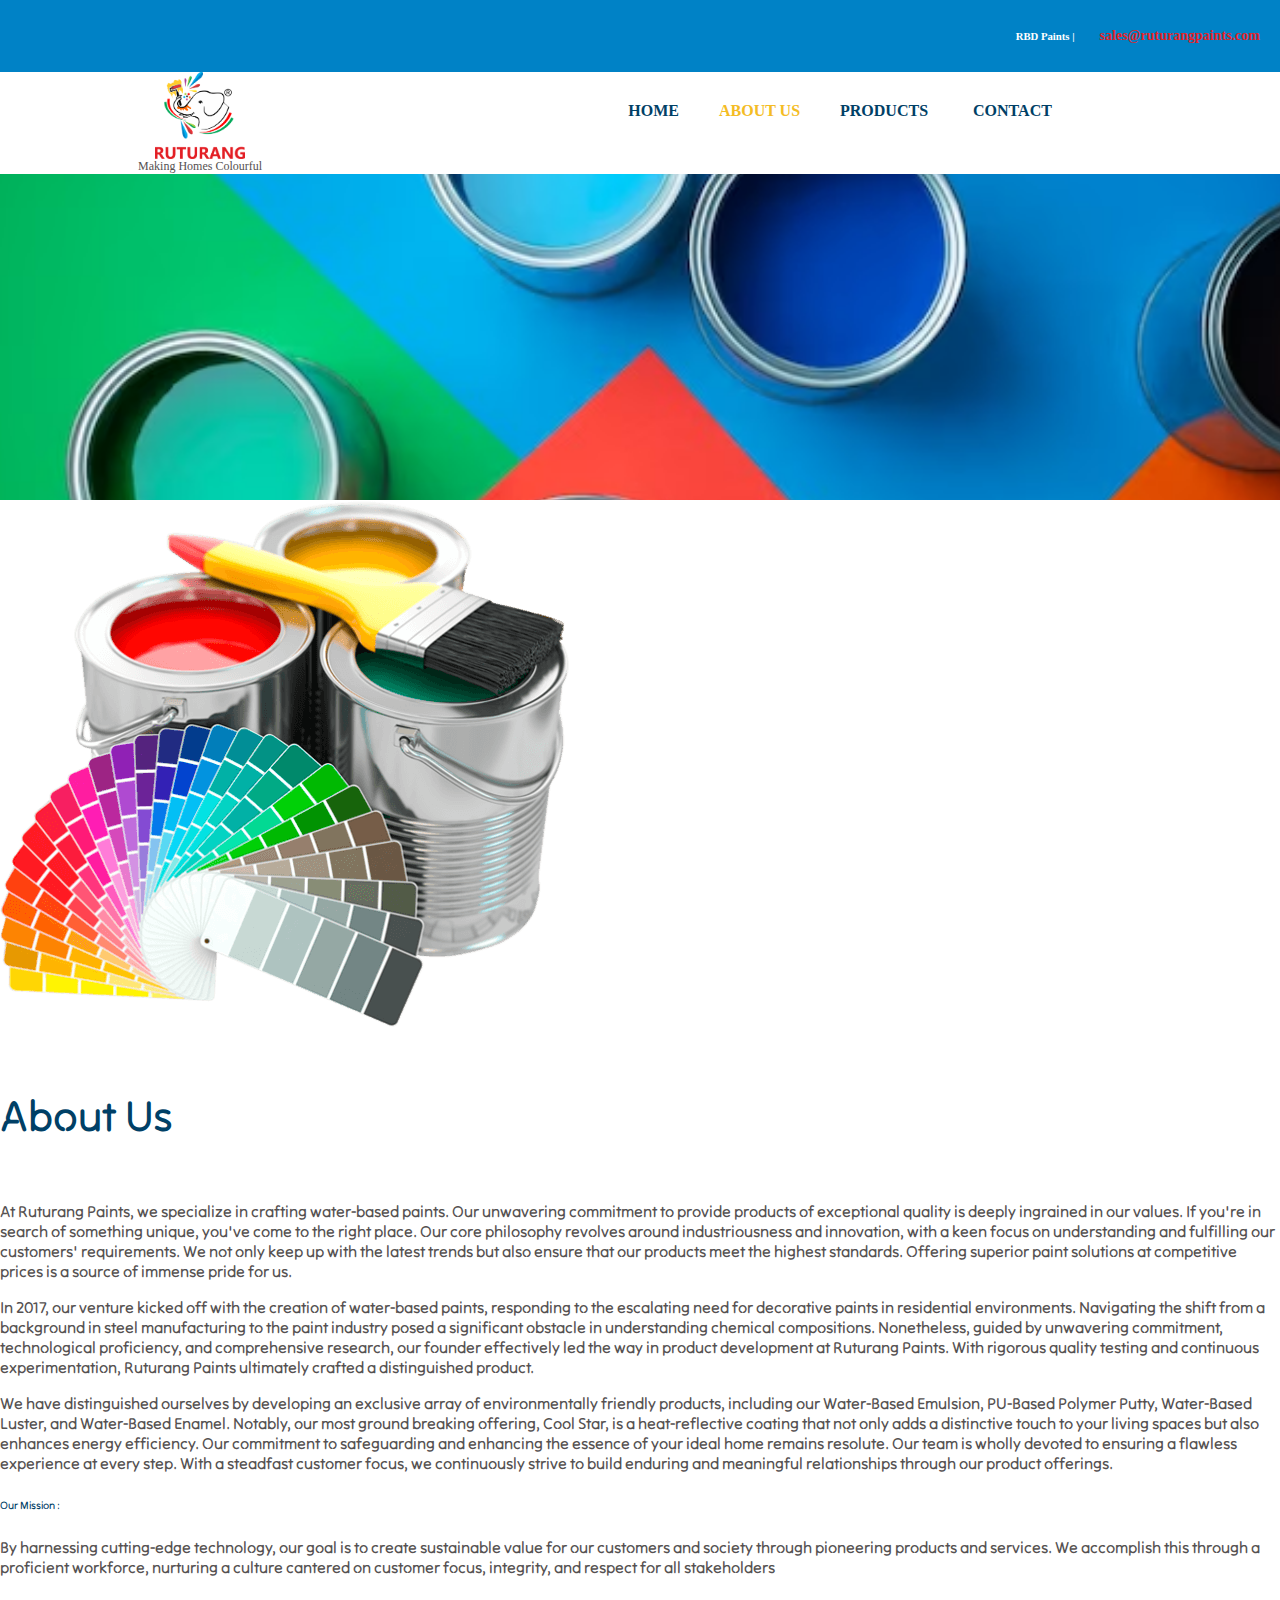
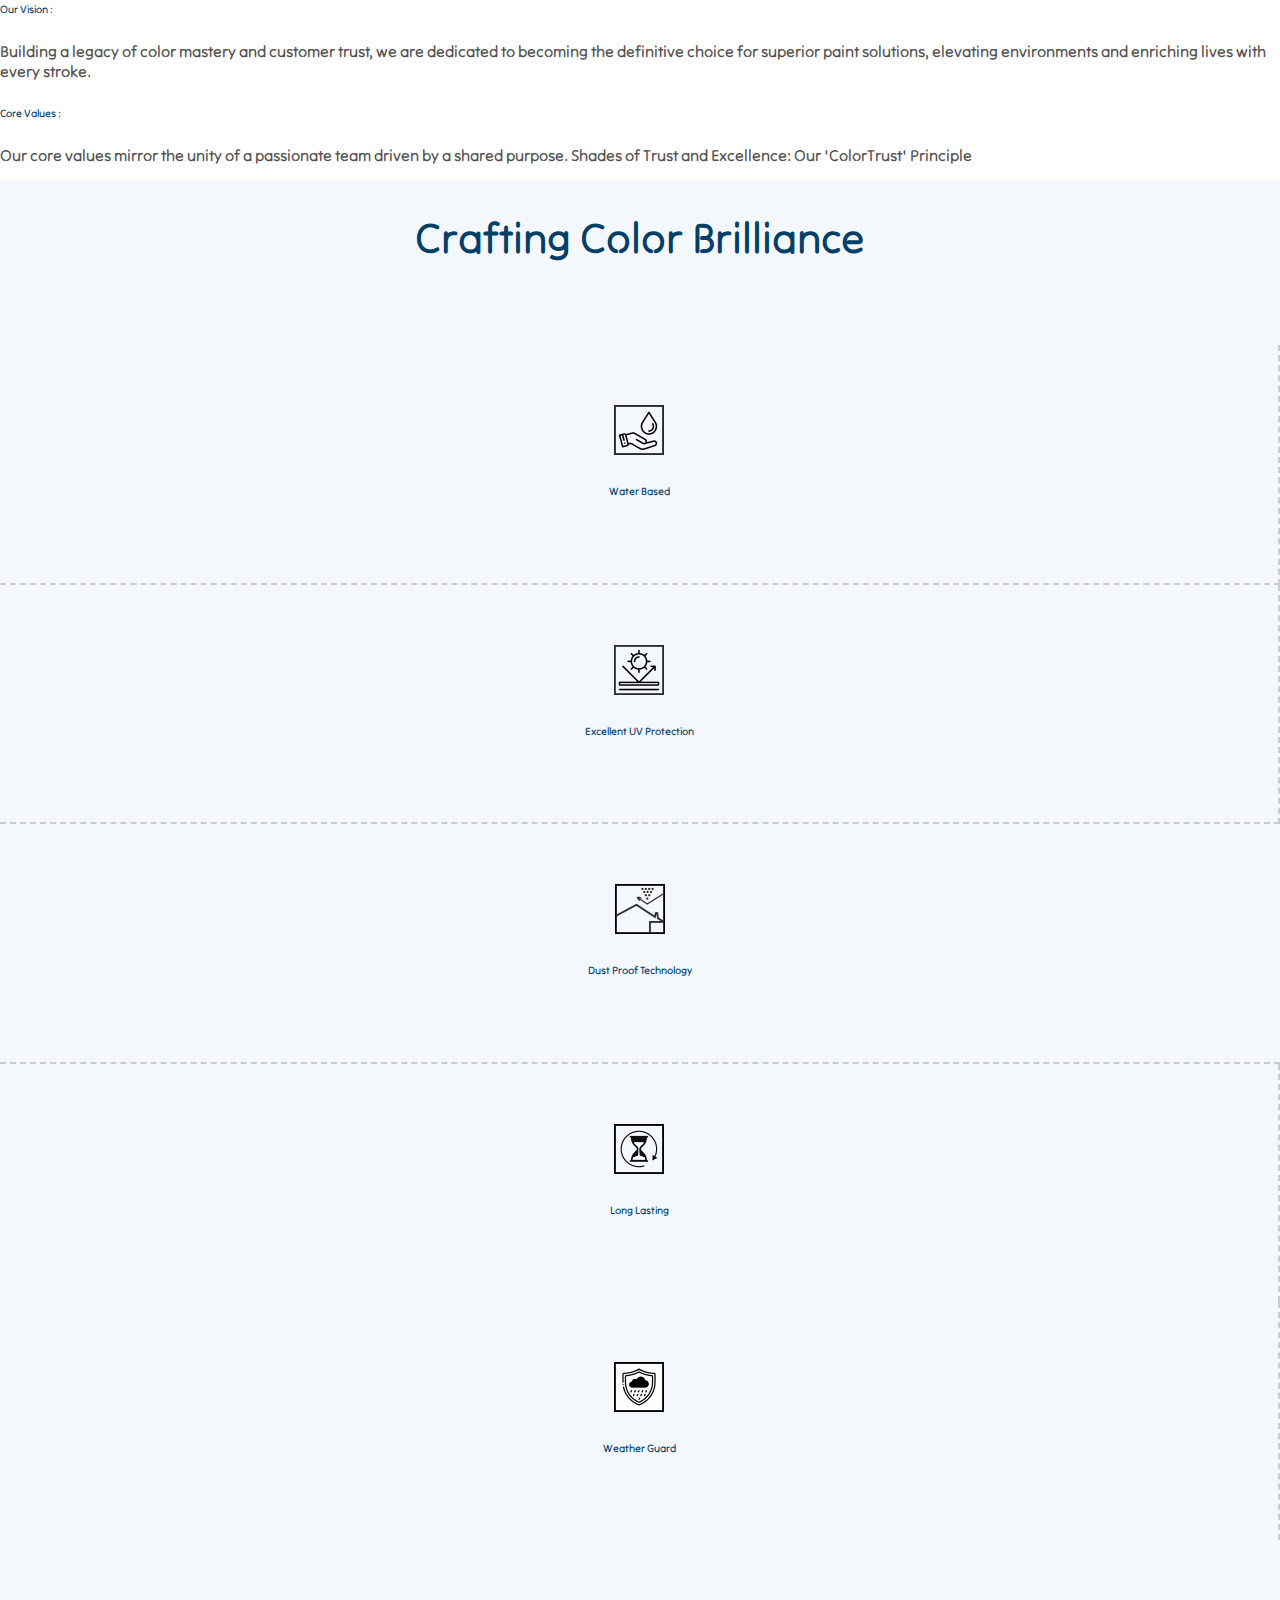
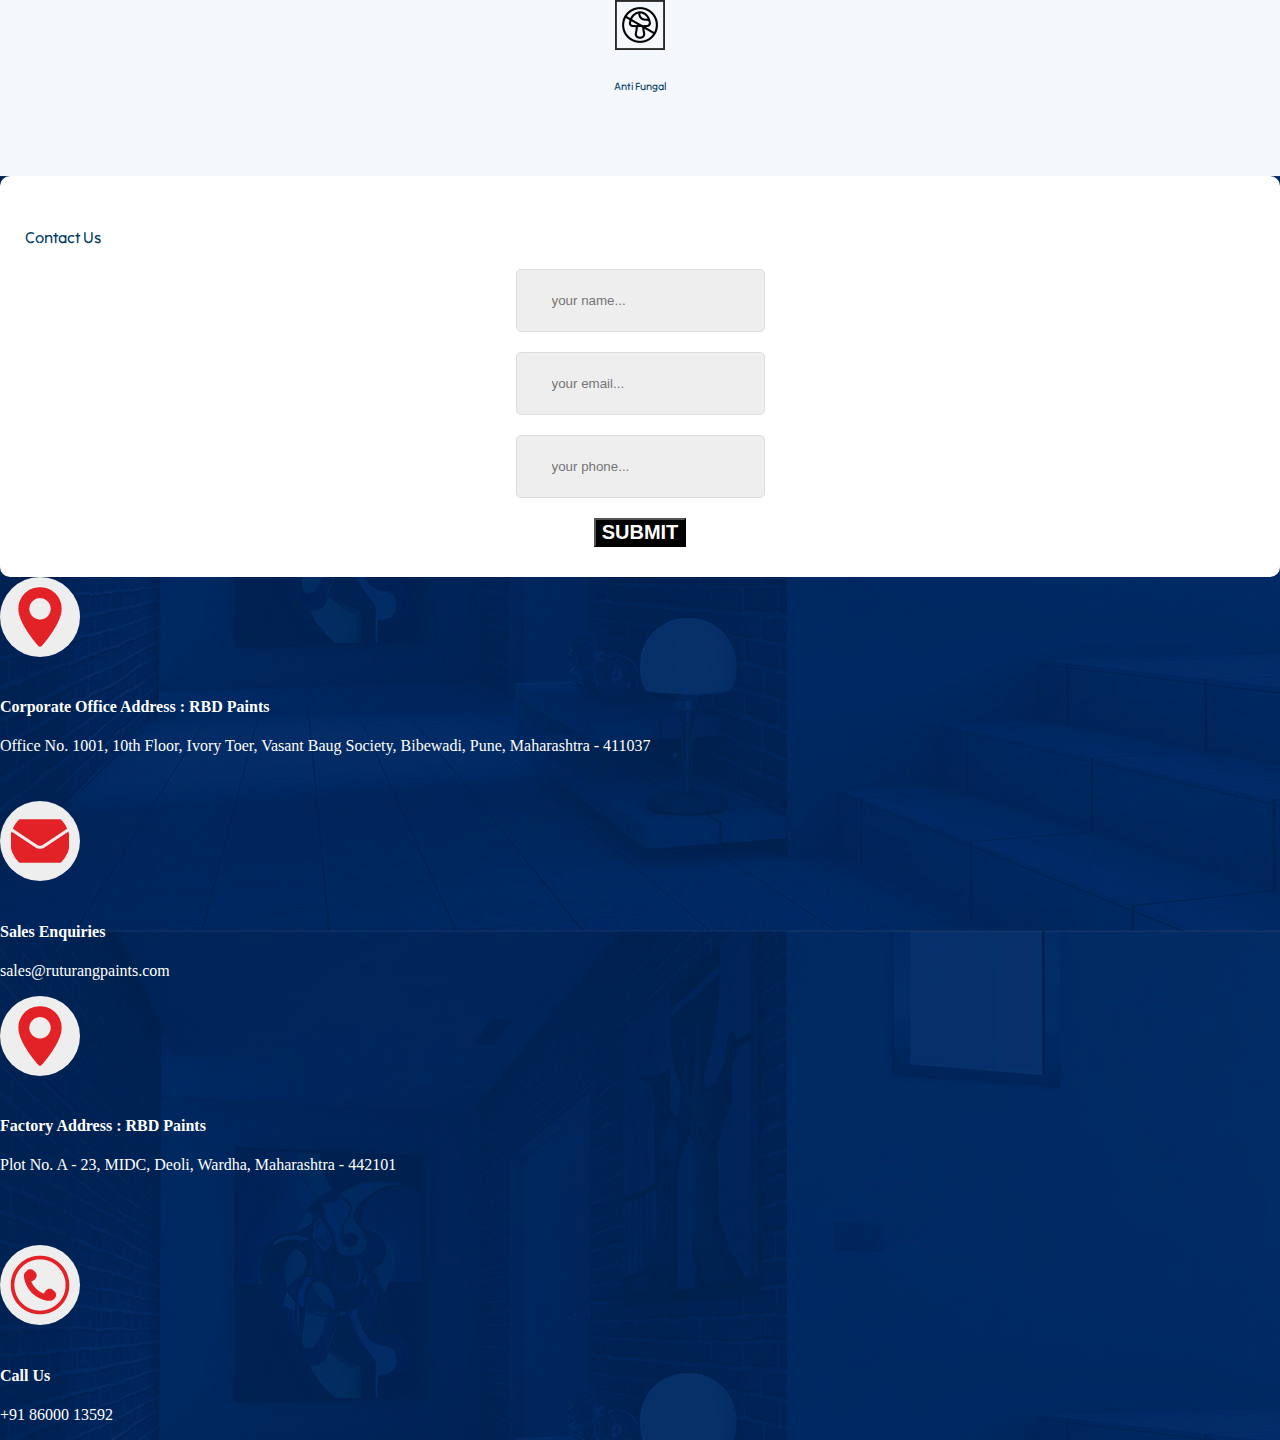
==== about.html @ 477676e7 "phone number css" ====
<!DOCTYPE html>
<html lang="en">
<head>
    <meta charset="UTF-8">
    <meta name="viewport" content="width=device-width, initial-scale=1.0">
    <link rel="stylesheet" href="https://cdn.jsdelivr.net/npm/bootstrap@5.2.3/dist/css/bootstrap.min.css" integrity="sha384-rbsA2VBKQhggwzxH7pPCaAqO46MgnOM80zW1RWuH61DGLwZJEdK2Kadq2F9CUG65" crossorigin="anonymous">
    <script src="https://cdn.jsdelivr.net/npm/bootstrap@5.2.3/dist/js/bootstrap.min.js" integrity="sha384-cuYeSxntonz0PPNlHhBs68uyIAVpIIOZZ5JqeqvYYIcEL727kskC66kF92t6Xl2V" crossorigin="anonymous"></script>
    <link rel="stylesheet" href="https://cdnjs.cloudflare.com/ajax/libs/font-awesome/6.4.2/css/all.min.css" integrity="sha512-z3gLpd7yknf1YoNbCzqRKc4qyor8gaKU1qmn+CShxbuBusANI9QpRohGBreCFkKxLhei6S9CQXFEbbKuqLg0DA==" crossorigin="anonymous" referrerpolicy="no-referrer" />
    <link rel="shortcut icon" href="images/logo.ico" type="image/x-icon">
      <!-- Link Swiper's CSS -->
    <link rel="stylesheet" href="https://cdn.jsdelivr.net/npm/swiper@10/swiper-bundle.min.css" />
    <link rel="stylesheet" href="pages.css">
    <title>Ruturang Paints</title>
</head>
<body>
    <div id="preloader"></div>
    <div class="container-fluid wrapper p-0">
        <div class="about-header-container">
            <div class="header-top">
                <div class="header-top-inner">
                    <div class="left-header-top">
                        <h6 class="m-0">RBD Paints | </h6>
                        <div class="mails">
                            <i class="fas fa-envelope"></i>
                            <a href="mailto:sales@ruturangpaints.com"><p class="mail m-0 text-white" style="font-size: 14px;">sales@ruturangpaints.com</p></a>
                        </div>
                    </div>
                    <div class="right-header-top"></div>
                </div>
            </div>
            <div class="header">
                <div class="header-inner">
                    <div class="left-header">
                        <img src="images/logo.png" alt="">
                        <p class="text-white">Making Homes Colourful</p>
                    </div>
                    <div class="right-header">
                        <nav class="navbar navbar-inverse">
                            <ul class="nav navbar-nav">
                              <li><a href="index.html">Home</a></li>
                              <li><a href="about.html" class="active">About Us</a></li>
                              <li><a href="#">Products <span><i class="fa-solid fa-angle-down"></i></span>
                              </a>
                              <div class="dropdown">
                                  <ul>
                                    <li><a href="primers-putties.html">Primers & Putties</a></li>
                                    <li><a href="interior-e.html">Interior Emulsions</a></li>
                                    <li><a href="exterior-e.html">Exterior Emulsions</a></li>
                                    <li><a href="cool-star.html">Cool Star</a></li>
                                    <!-- <li><a href="damp-guard.html">Damp Guard</a></li> -->
                                  </ul>
                                </div>
                            </li>
                              <li><a href="contact.html">Contact</a></li>
                            </ul>
                          </nav>
                        
                    </div>
                </div>
            </div>

            
            <!-- mobile menu -->
            <div class="left-header-mobile">
                <img src="images/logo.png" alt="">
                <p class="text-white">Making Homes Colorful</p>
            </div>
            <button class="hamburger">&#9776;</button>
            <button class="cross">&#735;</button>
            <div class="menu">
                <ul>
                  <a href="index.html"><li>Home</li></a>
                  <a href="about.html"><li>About</li></a>
                  <a href="#" class="nav__submenu"><li>Products <i class="fas fa-chevron-right"></i>
                    <ul class="nav__sub">
                        <li class="nav__item"><a class="sub__close" href="#"><i class="fas fa-chevron-left"></i> Back</a></li>
                        <li class="nav__item">
                          <a class="nav__link" href="primers-putties.html">Primers & Putties</a>
                        </li>
                        <li class="nav__item">
                          <a class="nav__link" href="interior-e.html">Interior Emulsion</a>
                        </li>
                        <li class="nav__item">
                          <a class="nav__link" href="exterior-e.html">Exterior Emulsion</a>
                        </li>
                        <li class="nav__item">
                          <a class="nav__link" href="cool-star.html">Cool Star</a>
                        </li>
                        <!-- <li class="nav__item">
                          <a class="nav__link" href="damp-guard.html">Damp Guard</a>
                        </li> -->
                      </ul>
                  </li></a>
                  <a href="contact.html"><li>Contact</li></a>
                </ul>
            </div> 
        </div>

        <div class="main-content">
            <div class="about">
                <div class="about-inner p-5">
                    <div class="row">
                        <div class="col-12 col-md-6 col-lg-6 col-sm-12">
                            <img src="images/about-img.png" alt="">
                        </div>
                        <div class="col-12 col-md-12 col-lg-6 col-sm-12">
                            <div class="about-content d-flex flex-column gap-3">
                                <h4 class="about-heading">About Us</h4>
                                <p class="about-p m-0">At Ruturang Paints, we specialize in crafting water-based paints. Our unwavering commitment to provide products of exceptional quality is deeply ingrained in our values. If you're in search of something unique, you've come to the right place. Our core philosophy revolves around industriousness and innovation, with a keen focus on understanding and fulfilling our customers' requirements. We not only keep up with the latest trends but also ensure that our products meet the highest standards. Offering superior paint solutions at competitive prices is a source of immense pride for us.</p>
                                <p class="about-p m-0">In 2017, our venture kicked off with the creation of water-based paints, responding to the escalating need for decorative paints in residential environments. Navigating the shift from a background in steel manufacturing to the paint industry posed a significant obstacle in understanding chemical compositions. Nonetheless, guided by unwavering commitment, technological proficiency, and comprehensive research, our founder effectively led the way in product development at Ruturang Paints. With rigorous quality testing and continuous experimentation, Ruturang Paints ultimately crafted a distinguished product.</p>
                                <p class="about-p">
                                    We have distinguished ourselves by developing an exclusive array of environmentally friendly products, including our Water-Based Emulsion, PU-Based Polymer Putty, Water-Based Luster, and Water-Based Enamel. Notably, our most ground breaking offering, Cool Star, is a heat-reflective coating that not only adds a distinctive touch to your living spaces but also enhances energy efficiency. Our commitment to safeguarding and enhancing the essence of your ideal home remains resolute. Our team is wholly devoted to ensuring a flawless experience at every step. With a steadfast customer focus, we continuously strive to build enduring and meaningful relationships through our product offerings.
                                </p>

                                <h6 class="headings m-0">Our Mission :</h6>
                                <p class="about-p m-0">By harnessing cutting-edge technology, our goal is to create sustainable value for our customers and society through pioneering products and services. We accomplish this through a proficient workforce, nurturing a culture cantered on customer focus, integrity, and respect for all stakeholders</p>

                                <h6 class="headings m-0">Our Vision :</h6>
                                <p class="about-p m-0">Building a legacy of color mastery and customer trust, we are dedicated to becoming the definitive choice for superior paint solutions, elevating environments and enriching lives with every stroke.</p>

                                <h6 class="headings m-0">Core Values :</h6>
                                <p class="about-p m-0">Our core values mirror the unity of a passionate team driven by a shared purpose. Shades of Trust and Excellence: Our 'ColorTrust' Principle</p>
                            </div>
                        </div>
                    </div>
                </div>
            </div>
            <div class="about-vectors p-5">
                <div class="about-vector-inner">
                    <div class="about-vector-heading">
                        <div class="row">
                            <div class="col-12 col-md-12 col-lg-12 col-sm-12">
                                <div class="about-vector-title">
                                    <h1 class="about-heading">Crafting Color Brilliance</h1>
                                </div>
                            </div>
                        </div>
                    </div>
                    <div class="about-vector-images">
                        <div class="row">
                            <div class="col-12 col-md-4 col-lg-4 col-sm-12 about-vector-box">
                                <div class="about-vector-box-area">
                                    <img src="images/water_based_1.png" alt="">
                                    <h6 class="headings mt-3">Water Based</h6>
                                </div>
                            </div>
                            <div class="col-12 col-md-4 col-lg-4 col-sm-12 about-vector-box">
                                <div class="about-vector-box-area">
                                    <img src="images/uv-protect.png" alt="">
                                    <h6 class="headings mt-3">Excellent UV Protection</h6>
                                </div>
                            </div>
                            <div class="col-12 col-md-4 col-lg-4 col-sm-12 about-vector-box">
                                <div class="about-vector-box-area">
                                    <img src="images/dust-proof.png" alt="">
                                    <h6 class="headings mt-3">Dust Proof Technology</h6>
                                </div>
                            </div>
                            <div class="col-12 col-md-4 col-lg-4 col-sm-12 about-vector-box">
                                <div class="about-vector-box-area">
                                    <img src="images/warranty.png" alt="">
                                    <h6 class="headings mt-3">Long Lasting</h6>
                                </div>
                            </div>
                            <div class="col-12 col-md-4 col-lg-4 col-sm-12 about-vector-box">
                                <div class="about-vector-box-area">
                                    <img src="images/weather-guard.png" alt="">
                                    <h6 class="headings mt-3">Weather Guard</h6>
                                </div>
                            </div>
                            <div class="col-12 col-md-4 col-lg-4 col-sm-12 about-vector-box">
                                <div class="about-vector-box-area">
                                    <img src="images/anti-fungal.png" alt="">
                                    <h6 class="headings mt-3">Anti Fungal</h6>
                                </div>
                            </div>
                        </div>
                    </div>
                </div>
            </div>
        </div>
        <div class="contact mt-5">
            <div class="contact-inner p-5">
                <div class="row">
                    <div class="col-12 col-md-4 col-lg-4 col-sm-12">
                        <div class="contact-form-container">
                            <div class="form-heading">
                                <h4 class="headings text-center">Contact Us</h4>
                                <form id="contact-us-form" class="pt-3">
                                    <div class="contact1">
                                        <input type="text" id="fname" placeholder="your name..." required oninvalid="this.setCustomValidity('Please enter your first name')" oninput="this.setCustomValidity('')">
                                </div>
                                <div class="contact1">
                                    <input type="email" id="email" placeholder="your email..." required oninvalid="this.setCustomValidity('Please enter your email')" oninput="this.setCustomValidity('')">
                                </div>
                                <div class="contact1">
                                    <input type="tel" id="phone" placeholder="your phone..." required oninvalid="this.setCustomValidity('Please enter your phone')" oninput="this.setCustomValidity('')" pattern="[1-9]{1}[0-9]{9}">
                                </div>
                                <button class="btn submit-btn" type="submit" value="Submit">Submit</button>
                                </form>
                            </div>
                        </div>
                    </div>
                    <div class="col-12 col-md-8 col-lg-8 col-sm-12">
                        <div class="row justify-content-center">
                            <div class="col-12 col-md-4 col-lg-4 col-sm-12">
                                <div class="contact-links">
                                    <div class="links">
                                        <img src="images/location.png" alt="">
                                        <div class="links-content">
                                            <h4>Corporate Office Address : RBD Paints</h4>
                                            <p class="m-0">Office No. 1001, 10th Floor, Ivory Toer, Vasant Baug Society, Bibewadi, Pune, Maharashtra - 411037</p>
                                        </div>
                                    </div>
                                    <div class="links">
                                        <img src="images/mail.png" alt="">
                                        <div class="links-content">
                                            <h4>Sales Enquiries</h4>
                                            <p class="m-0">sales@ruturangpaints.com</p>
                                        </div>
                                    </div>
                                </div>
                            </div>
                            <div class="col-12 col-md-4 col-lg-4 col-sm-12">
                                <div class="contact-links-1">
                                    <div class="links">
                                        <img src="images/location.png" alt="">
                                        <div class="links-content">
                                            <h4>Factory Address : RBD Paints</h4>
                                            <p class="m-0">Plot No. A - 23, MIDC, Deoli, Wardha, Maharashtra - 442101</p>
                                        </div>
                                    </div>
                                    <div class="links">
                                        <img src="images/phone.png" alt="">
                                        <div class="links-content">
                                            <h4>Call Us</h4>
                                            <a href="tel:+91-86000-13592"><p class="m-0">+91 86000 13592</p></a>
                                        </div>
                                    </div>
                                </div>
                            </div>
                        </div>
                    </div>
                </div>
            </div>
        </div>
    </div>

    

    <!-- custom js file -->
    
    <!-- Swiper JS -->
    <script src="https://cdn.jsdelivr.net/npm/swiper@10/swiper-bundle.min.js"></script>
    <script src="//ajax.googleapis.com/ajax/libs/jquery/1.9.1/jquery.min.js"></script>
    <script src="javascript.js"></script>

</body>
</html>
---- pages.css ----
@import url('https://fonts.googleapis.com/css2?family=Dancing+Script:wght@600&family=Poppins:wght@300&family=Tilt+Neon&display=swap');
body{
  margin: 0px auto;
  max-width: 1600px;
  padding: 0;
  color: #555151;
}

a[href^="tel"] {
  color: inherit; /* Inherit text color of parent element. */
  text-decoration: none; /* Remove underline. */
  /* Additional css `propery: value;` pairs here */
}

*[x-apple-data-detectors],  /* iOS */
    .x-gmail-data-detectors,    /* Gmail */
    .x-gmail-data-detectors *,
    .aBn {
        border-bottom: 0 !important;
        cursor: default !important;
        color: inherit !important;
        text-decoration: none !important;
        font-size: inherit !important;
        font-family: inherit !important;
        font-weight: inherit !important;
        line-height: inherit !important;
    }


    html::-webkit-scrollbar {
      width: 15px
    }
    
    html::-webkit-scrollbar-thumb {
      background: #EC2220;
    }
    html::-webkit-scrollbar-track {
      background: transparent;
    }

#preloader{
  background:  url(images/loader.gif) no-repeat center center;
  background-size: 50%;
  height: 100vh;
  width: 100%;
  position: fixed;
  z-index: 9999;
  background-color: #fff;
}

p{
color: #555151;
}

a{
  text-decoration: none !important;
  cursor: pointer;
}

ul{
  list-style-type: none;
  padding: 0;
  margin: 0;
}

.headings{
  font-family: 'Tilt Neon';
  color: #004066;
  font-weight: 700;
}

.header-container{
position: relative;
}

.header-top{
  background-color: #0082c6;
  color: #fff;
}

.header-top-inner{
  display: flex;
  margin-right: 20px;
  justify-content: end;
}

.left-header-top {
  display: flex;
  gap: 15px;
  align-items: center;
  padding: 5px 0px;
}

.mails {
  display: flex;
  align-items: baseline;
  gap: 10px;
}

.header{
  width: 100%;
  background-color: #fff;
  box-shadow: none;
}

.header-inner{
  display: flex;
  justify-content: space-around;
}


.right-header{
  display: flex;
  padding: 30px 90px;
  gap: 150px;
}

ul.nav{
    display: flex;
    flex-direction: row;
    gap: 40px;
    justify-content: space-between;
    text-transform: uppercase;
}

ul.nav a{
    text-decoration: none;
    color: #004066;
    cursor: pointer;
    font-weight: 700;
}

ul.nav a:hover, a:hover,ul.nav a:hover .fa-angle-down{
  color: #f4bc24;
}

ul.nav a.active{
  color: #f4bc24;
}


ul.nav li:hover .dropdown {
  visibility: visible;
  opacity: 1;
  transform: translateY(0px);
}

ul.nav li .dropdown{
  visibility: hidden;
  opacity: 0;
  position: absolute;
  padding: 20px 20px;
  top: 75%;
  transform: translateY(50px);
  width: 200px;
  background-color: #004066;
  box-shadow: 0px 10px 10px 3px rgba(0, 0, 0, 0.3);
  border-bottom-left-radius: 5px;
  border-bottom-right-radius: 5px;
  /* z-index: 111; */
  transition: 0.4s all;
}

.dropdown ul{
  display: flex;
    flex-direction: column;
    gap: 15px;
}

ul.nav li .dropdown a{
  padding-top: 10px;
  padding-bottom: 10px;
  font-weight: 700;
  color: #fff;
  text-transform: capitalize;
}

ul.nav li .dropdown a:hover{
  padding-left: 10px;
  transition: 0.4s all;
  color: #f4bc24;
}

.fa-angle-down{
  color: #004066;
  margin-left: 5px;
}


.left-header img{
  width: 90px;
  display: flex;
  margin: 0px auto;
}

.left-header-mobile{
  display: none;
}

.left-header p{
font-size: 12px;
margin: 0;
}

.quote-btn{
  background-color: #fff;
  padding: 0px 15px;
  border-radius: 50px;
  box-shadow: 0 -2px 5px rgba(0,0,0,.5);
  border: none;
  text-align: end;
}

.quote-btn a{
  color: #2c2c2c;
  font-weight: 700;
  font-size: 14px;
}


/* mobile menu css */

.hamburger{
  background:none;
  position:absolute;
  top:10px;
  right:20px;
  line-height:45px;
  padding:5px 15px 0px 15px;
  color:#fff;
  border:0;
  font-size:1.4em;
  font-weight:bold;
  cursor:pointer;
  outline:none;
  z-index:1111;
}

.cross{
  background:none;
  position:absolute;
  top:10px;
  right:20px;
  padding:7px 15px 0px 15px;
  color:#999;
  border:0;
  font-size:3em;
  line-height:65px;
  font-weight:bold;
  cursor:pointer;
  outline:none;
  z-index:1111;
}
.menu{z-index:1111; font-weight:bold; font-size:0.8em; width:100%; background:#f1f1f1;  position:absolute; text-align:center; font-size:12px; top: 0;}
.menu ul {margin: 0; padding: 0; list-style-type: none; list-style-image: none; padding-top: 20px;}
.menu li {display: block;   padding:15px 0 15px 0; border-bottom:#dddddd 1px solid;}
.menu li:hover{display: block;    background:#ffffff; padding:15px 0 15px 0; border-bottom:#dddddd 1px solid;}
.menu ul li a { text-decoration:none;  margin: 0px; color:#666;}
.menu ul li a:hover {  color: #666; text-decoration:none;}
.menu a{text-decoration:none; color:#666;}
.menu a:hover{text-decoration:none; color:#666;}

.glyphicon-home{
  color:white; 
  font-size:1.5em; 
  margin-top:5px; 
  margin:0 auto;
}


.nav__item , .nav__item {
	margin-top: 15px;
}

.menu ul .nav__link {
	font-weight: 500;
	color: #666;
	text-decoration: none;
}

.menu ul .nav__sub {
	position: absolute;
	top: 0;
	right: 0;
	width: 100%;
	background-color: #f1f1f1;
  color: #999;
	opacity: 0;
	display: none;
	transition: all 0.35s ease-in-out;
	transform: translateX(100%);
}

.menu ul .nav__sub.is-active {
  opacity: 1;
  display: block;
  transform: translateX(0%);
}

.menu ul .nav__sub {
	margin-top: 0;
	margin-bottom: 0;
	padding: 15px;
	list-style-type: none;
}

.hamburger, .cross, .menu{
  display: none;
}












/* about page */

.about-header-container{
  background-image: url('images/about-us-header.avif');
  background-size: cover;
    background-position: center;
  background-repeat: no-repeat;
  background-attachment: fixed;
  height: 500px;
}

.about-vectors{
  background-color: #F4F7FC;
}


.about-content h4{
  color: #004066;
  font-family: 'Tilt Neon';
}

.about-heading{
  color: #004066;
  font-family: 'Tilt Neon';
  font-size: 43px;
  font-weight: 700;
  line-height: 1.3em;
}

.about-p{
  font-family: 'Tilt Neon';
  /* font-size: 18px; */
}

.about-inner{
  display: flex;
  position: relative;
}


.about-vector-box{
  padding: 0;
}

.about-vector-inner{
  display: flex;
  flex-direction: column;
  gap: 50px;
}

.about-vector-box:nth-child(1){
  border-right: dashed 2px #cccccc;
  border-bottom: dashed 2px #cccccc;
}

.about-vector-box:nth-child(2){
  border-right: dashed 2px #cccccc;
  border-bottom: dashed 2px #cccccc;
}

.about-vector-box:nth-child(3){
  border-bottom: dashed 2px #cccccc;
}

.about-vector-box:nth-child(4), .about-vector-box:nth-child(5){
  border-right: dashed 2px #cccccc;
}

.about-vector-heading {
  display: flex;
  justify-content: center;
}

.about-vector-box-area{
    padding: 60px 30px;
    margin: 0 auto;
    position: relative;
    top: 0;
    vertical-align: middle;
    border-radius: 5px;
    text-align: center;
}

/* tabs */

.TabButton {
  font-weight: 500;
  background: #fff;
  border-radius: 50%;
  font-size: 20px;
  padding: 20px;
  line-height: 24px;
  cursor: pointer;
}

.TabButtonSelected {
  font-weight: 500;
  background: #fff;
  border-radius: 50%;
  font-size: 20px;
  padding: 20px;
  line-height: 24px;
  border: 5px solid #004066;
}

.d-chart-n {
display: none;
}

.d-chart-show {
display: block;
}

/* product inner page */

.primer-header-container, .int-emulsion-header-container, .ext-emulsion-header-container, .coolstar-header-container, .contact-header-container{
  background-size: cover;
    background-position: center;
  background-repeat: no-repeat;
  background-attachment: fixed;
  height: 500px;
}

.primer-header-container{
  background-image: url('images/primer-bg.avif');
}

.int-emulsion-header-container{
  background-image: url('images/int-emulsion-bg.avif');
}

.ext-emulsion-header-container{
  background-image: url('images/ext-emulsion-bg.avif');
}

.coolstar-header-container{
  background-image: url('images/cool-star-bg.avif');
}

.contact-header-container{
  background-image: url('images/contact-bg.avif');
}

.product-inner{
  background-color: #F4F7FC;
}

.prod-heading{
  color: #004066;
  font-family: 'Tilt Neon';
  font-weight: 700;
  text-align: center;
}

.product-columns{
  background-color: #fff;
  border: 1px solid #ddd;
  padding: 45px 35px;
  box-shadow: 0 1px 3px rgba(0, 0, 0, .12), 0 1px 2px rgba(0, 0, 0, .24);
  border-radius: 10px;
  transition: transform .3s cubic-bezier(.34, 2, .6, 1), box-shadow .2s ease;
  display: flex;
  flex-direction: column;
  align-items: center;
  gap: 30px;
}

.product-columns:hover{
  box-shadow: 0 14px 28px rgba(0, 0, 0, .2);
  transform: translateY(-10px);
}

.products-detail{
  display: flex;
  flex-direction: column;
  gap: 12px;
  align-items: center;
}

.sizes{
  background: #f4bc24;
  padding: 15px 5px;
}



/* product-detail page */

.hide {
  display: none;
}

.features{
  display: flex;
  flex-direction: column;
  gap: 20px;
}

.features img{
  width: 50px;
}

.feature-imgs{
  display: flex;
  gap: 20px;
  align-items: center;
}

.feature-imgs span{
  font-size: 18px;
  font-weight: 700;
  font-family: 'Tilt Neon';
}

.select-div{
  display: flex;
  width: max-content;
  margin: 0px auto;
}

select.div-toggle {
  padding: 15px 80px;
}

option span{
  text-transform: uppercase;
  font-size: 20px;
  font-weight: 700;
}




/* contact page */


.contact-page{
  display: flex;
  flex-direction: column;
  gap: 10px;
}

.contact-page label{
  color: #484747;
  font-family: 'Tilt Neon';
}

.contact-page input, .contact-page textarea{
  padding: 15px;
  border: none;
  background: #eee;
  border: 1px solid #999;
}

.contact-page input::placeholder, .contact-page textarea::placeholder{
  color: #474747;
  font-size: 14px;
}

.contact-page textarea{
  height: 250px;
}

.submit-btn-contact{
  background: #f4bc24;
    color: #fff;
    font-weight: 700;
    font-size: 18px;
    border-radius: 0;
    padding: 10px  25px;
}

.submit-btn-contact:hover{
  background-color: #000;
  color: #fff;
}

.mail, .phone{
  color: #e32228;
  font-weight: 600;
  font-size: 18px;
}

.mail:hover{
  color: #f4bc24;
}




/* footer */

.contact{
  transition: background 0.3s, border 0.3s, border-radius 0.3s, box-shadow 0.3s;
  margin-top: -2px;
  margin-bottom: 0px;
  padding: 0px 0px 0px 0px;
  background-image: url('images/contact-section-bg.png');
  display: flex;
  flex-direction: column;
}


.contact-form-container{
  padding: 30px 25px 30px 25px;
  display: flex;
  background-color: #fff;
  flex-direction: column;
  border-radius: 10px;
}

form#contact-us-form {
  display: flex;
  flex-direction: column;
  justify-content: center;
  align-items: center;
  gap: 20px;
}

.contact1 input{
  border-radius: 5px;
  padding: 23px 35px;
  border: 1px solid #ddd;
  background-color: #eee;
}

.contact1 input:focus, .contact1 input:focus-visible{
  border: none;
}

.submit-btn{
  background: #000;
    color: #fff;
    text-transform: uppercase;
    font-weight: 700;
    font-size: 20px;
}

.submit-btn:hover{
  background-color: #004066;
  color: #fff;
}

.contact-links {
  display: flex;
  flex-direction: column;
  gap: 30px;
  color: #fff;
}

.contact-links-1{
  display: flex;
  flex-direction: column;
  gap: 55px;
  color: #fff;
}

.links{
  display: flex;
  flex-direction: column;
  gap: 20px;
}

.links img{
  width: 60px;
  background-color: #eee;
  padding: 10px;
  border-radius: 50%;
}

.links p{
  color: #fff;
}

.copyrights{
  color: #fff;
  text-align: center;
}


/* Breadcrumbs */

.breadcrumb-item a{
  color: #e32228;
  font-weight: 700;
}

.breadcrumb-item+.breadcrumb-item::before{
  color: #e32228;
}

.breadcrumb-item.active{
  color: #004066;
  font-weight: 700;
}













/* fade effects */

.reveal{
    position: relative;
    opacity: 0;
  }
  
  .reveal.active {
    opacity: 1;
  }

.active.fade-up {
    animation: fade-up .5s ease-in;
  }

.active.fadeInImg{
    animation: fadeInimg .5s ease-in;
}

  @keyframes fade-up {
    0% {
      transform: translateY(100px);
      opacity: 0;
    }
    100% {
      transform: translateY(0);
      opacity: 1;
    }
  }

@keyframes fadeInImg {
    0% {
        opacity: 0;
    }
    100% {
        opacity: 1;
    }
}

 
@media screen and (max-width:768px) {
  .header{
    display: none;
  }
  
  .left-header-mobile{
    display: block;
  }

  .left-header-mobile img {
    width: 70px;
    position: absolute;
    top: 40px;
    left: 55px;
    z-index: 1;
}

.left-header-mobile p {
  position: absolute;
  top: 108px;
  left: 30px;
  font-size: 12px;
  z-index: 1;
}

  .hamburger, .cross, .menu{
    display: block;
  }
  
  .hamburger{
    top: 25px;
  }

  .menu ul{
    padding-top: 0;
  }

 /* about */

  .about-inner img{
    display: none;
  }

  .about-heading{
    text-align: center;
  }

  .about-p{
    font-size: 14px;
  }

  .about-paint-red{
    padding: 25px 15px 30px 35px;
  }

  .about-paint-red img{
    width: 30px;
  }

  .about-paint-red h4{
    font-size: 14px;
  }

  /* product inner */

  .product-columns img{
    width: 50%;
    display: flex;
    margin: 0px auto;
  }

  .product-columns{
    padding: 25px 35px;
    gap: 20px;
    margin-bottom: 20px;
  }

  .prod-heading{
    font-size: 16px;
  }

  .products-detail p{
    margin: 0;
    font-size: 12px;
    text-align: center;
  }

  .cromex, .elite{
    font-size: 16px;
  }

  .maestro{
    font-size: 15px;
  }

  /* product detail */


  .features {
    margin-top: 15px;
  }

  .padding{
    padding: 0 !important;
  }

  .features img {
    width: 35px;
  }

  .feature-imgs span {
    font-size: 14px;
  }

  .products-detail ul{
    font-size: 12px;
  }

  .bucket-img{
    width: 100%;
  }

  /* footer */

  
.contact-page input::placeholder, .contact-page textarea::placeholder{
  font-size: 12px;
}
  
  .contact1 input {
    padding: 2px 5px;
 }

 .contact1 input::placeholder{
  font-size: 12px;
 }

  .contact-form-container {
    padding: 30px 25px 30px 25px;
  }

  .submit-btn{
    font-size: 14px;
  }
  .links{
    align-items: center;
  }
  
  .contact-links-1{
    gap: 45px;
  }

  .links-content h4{
    font-size: 12px;
    text-align: center;
  }

  .links-content p{
    font-size: 10px;
    text-align: center;
  }

  .links img {
    width: 40px;
    padding: 10px;
}
  .contact-info p{
    font-size: 12px;
  }


  .elementor-image img{
    height: 50px;
  }
}



@media screen and (max-width:450px) {
  .header{
    display: none;
  }

  .left-header-mobile{
    display: block;
  }
    
  .left-header-mobile img{
    width: 55px;
    position: absolute;
    top: 40px;
    left: 50px;
  }

  .left-header-mobile p{
    position: absolute;
    top: 95px;
    left: 25px;
    margin: 0;
    font-size: 10px;
  }
 
  .hamburger, .cross, .menu{
    display: block;
  }

  /* about */

  .about-inner img{
    display: none;
  }

  .about-content{
    text-align: center;
  }

  .about-paint-red{
    padding: 20px 30px;
  }

  .about-paint-red img{
    width: 25px;
  }

  .about-paint-red h4{
    font-size: 12px;
    margin: 0;
  }

  .about-heading{
    font-size: 35px;
  }

  .about-vector-box:nth-child(1),.about-vector-box:nth-child(2), .about-vector-box:nth-child(4), .about-vector-box:nth-child(5){
    border-right: none;
  }

  .about-vector-box:nth-child(4), .about-vector-box:nth-child(5){
    border-bottom: 1px dashed #cccccc;
  }

  /* product-inner */

  .product-columns img{
    width: 50%;
    display: flex;
    margin: 0px auto;
  }

  .product-columns{
    padding: 25px 35px;
    gap: 20px;
    margin-bottom: 20px;
  }

  .products-detail p{
    margin: 0;
    font-size: 12px;
    text-align: center;
  }

  .sizes {
    padding: 5px 15px;
    font-size: 12px;
  }

  /* product-detail */

  select.div-toggle {
    padding: 15px 35px;
  }

  .my-info-1{
    padding: 0px 50px !important;
  }

  .primer, .regal, .protect-primer, .prime, .sparkle, .elite, .cromex, .maestro{
    margin-top: 20px;
  }

  .primer .row:nth-child(1), .protect-primer .row:nth-child(1), .regal .row:nth-child(1), .sparkle .row:nth-child(1), .prime .row:nth-child(1), .elite .row:nth-child(1), .cromex .row:nth-child(1), .maestro .row:nth-child(1){
    gap: 10px;
  }

  .primer img, .regal img, .sparkle img, .prime img, .elite img, .maestro img, .cromex img, .protect-primer img{
    width: 50%;
    display: flex;
    margin: 0px auto;
  }

  .products-detail {
    gap: 5px;
    align-items: center;
  }

  .prod-heading {
    font-size: 14px;
    text-align: center;
  }

  .features {
    gap: 15px;
    align-items: center;
    margin-top: 15px;
  }

  .padding{
    padding: 0 !important;
  }

  .features .row{
    gap: 10px;
  }

  .features img {
    width: 35px;
  }

  .feature-imgs{
    flex-direction: column;
    gap: 10px;
  }

  .feature-imgs span {
    font-size: 12px;
    text-align: center;
  }

  .contact-form-container {
    display: none;
  }

  .contact1 input {
    padding: 10px 15px;
  }

  .submit-btn{
    font-size: 14px;
  }

  .contact-links{
    margin-top: 30px;
  }

  .contact-links-1{
    gap: 30px;
    margin-top: 30px;
  }

  .links{
    align-items: center;
  }

  .links img {
    width: 40px;
    padding: 5px;
  }

  .links-content{
    text-align: center;
  }

  .links-content h4{
    font-size: 16px;
  }

  .links-content p{
    font-size: 12px;
  }

  .contact .elementor-image img{
    height: 40px;
  }
  }
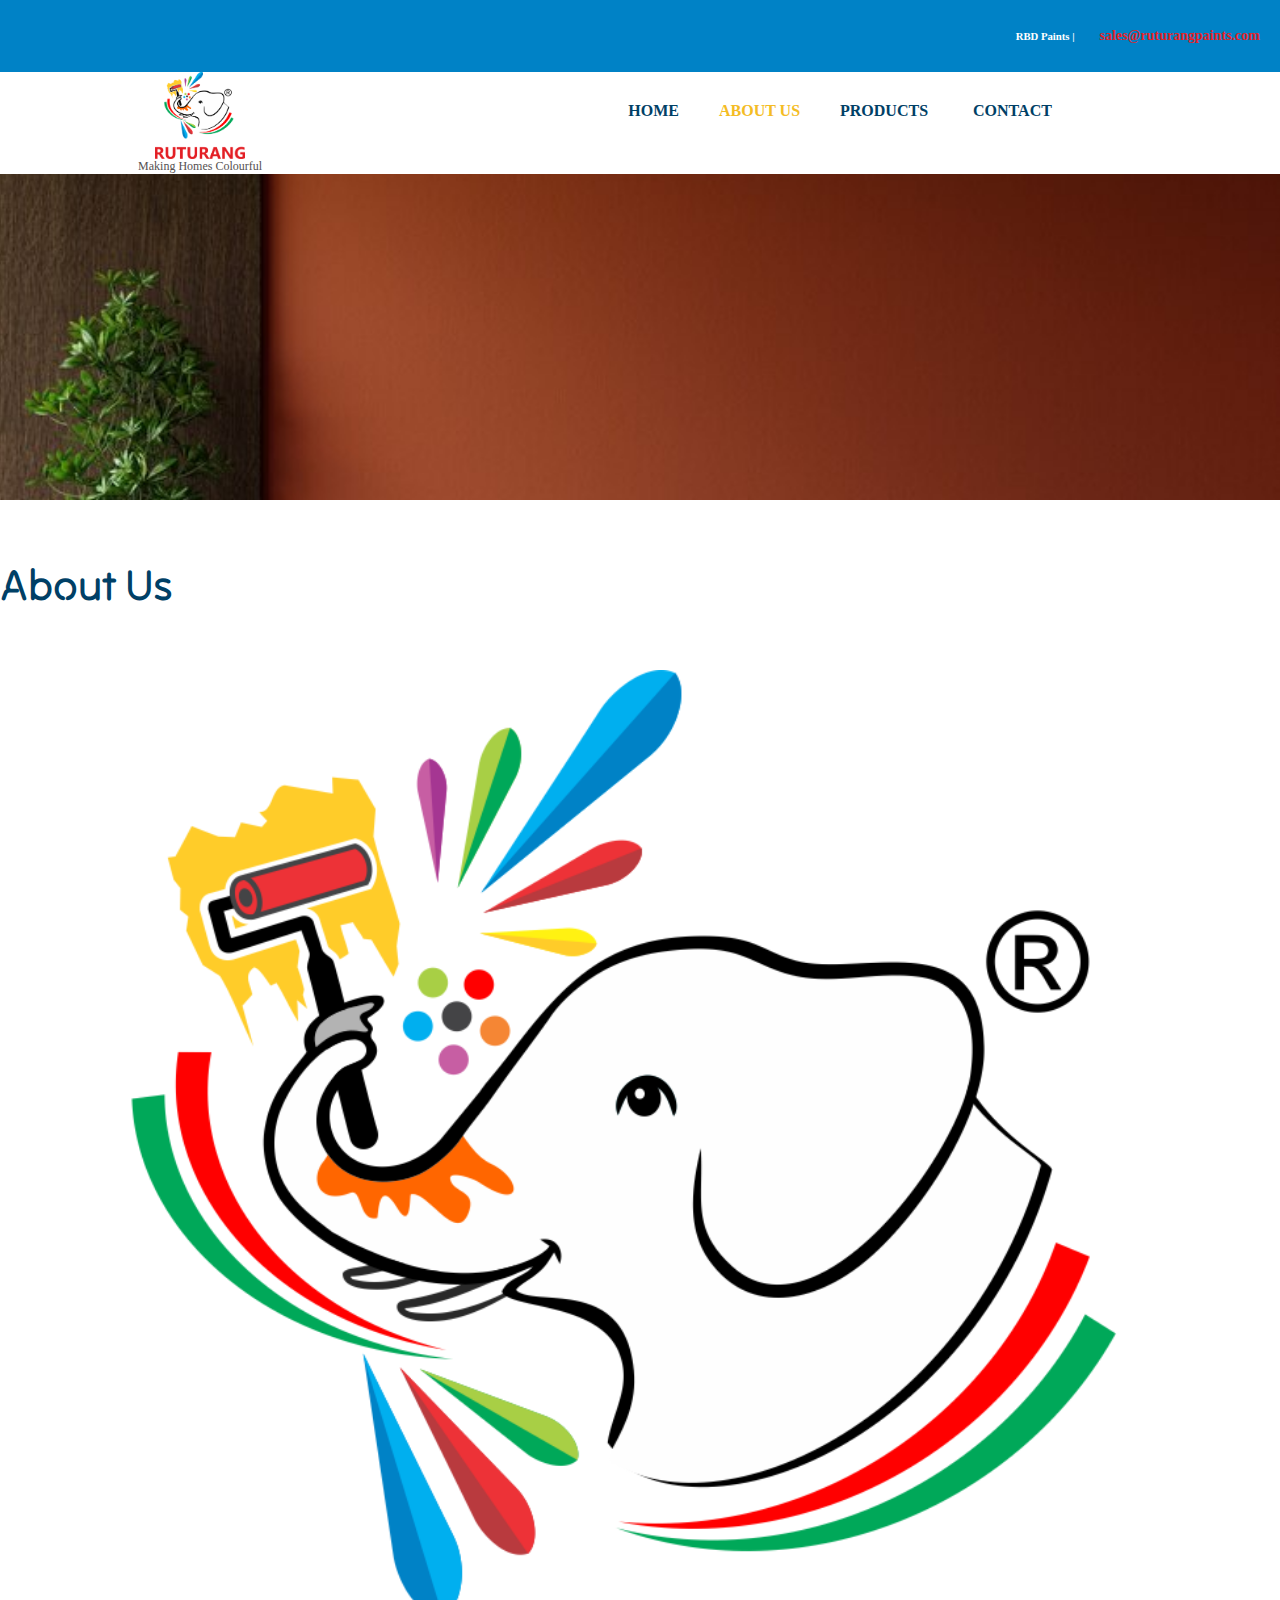
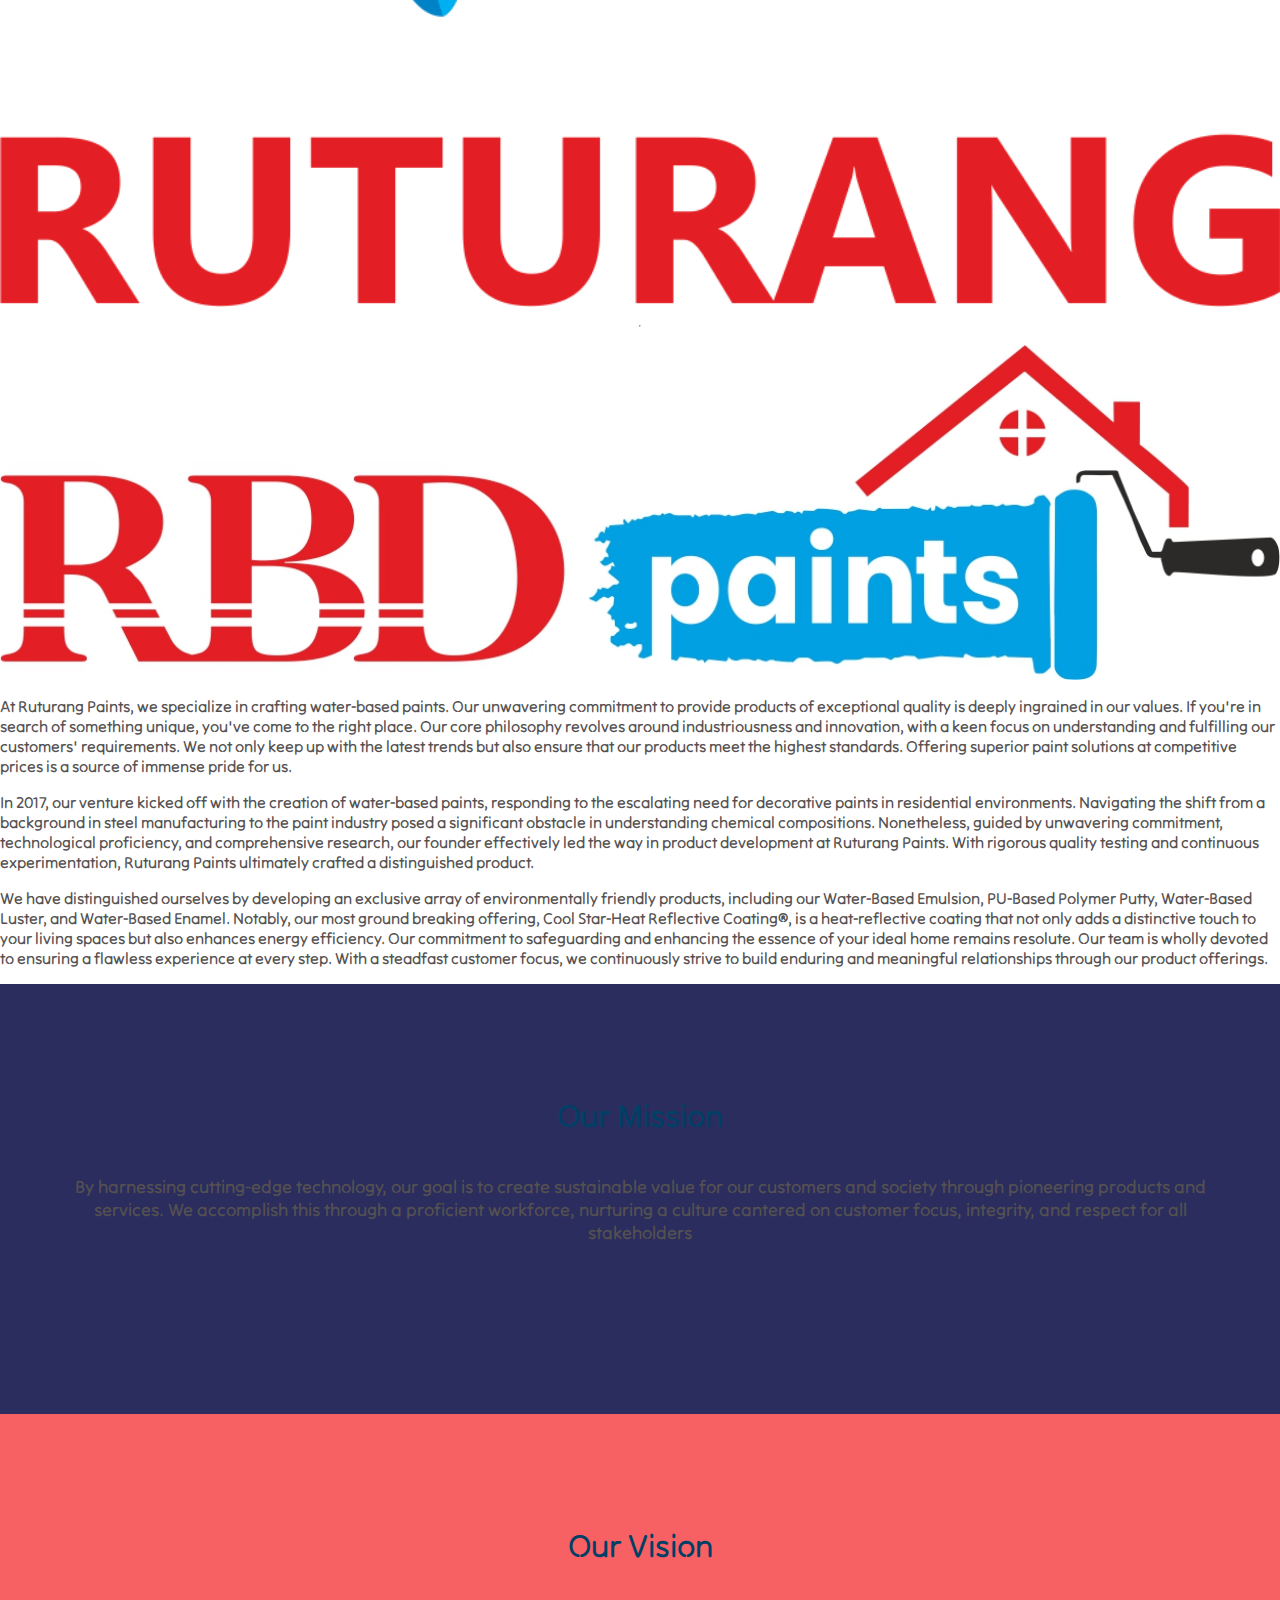
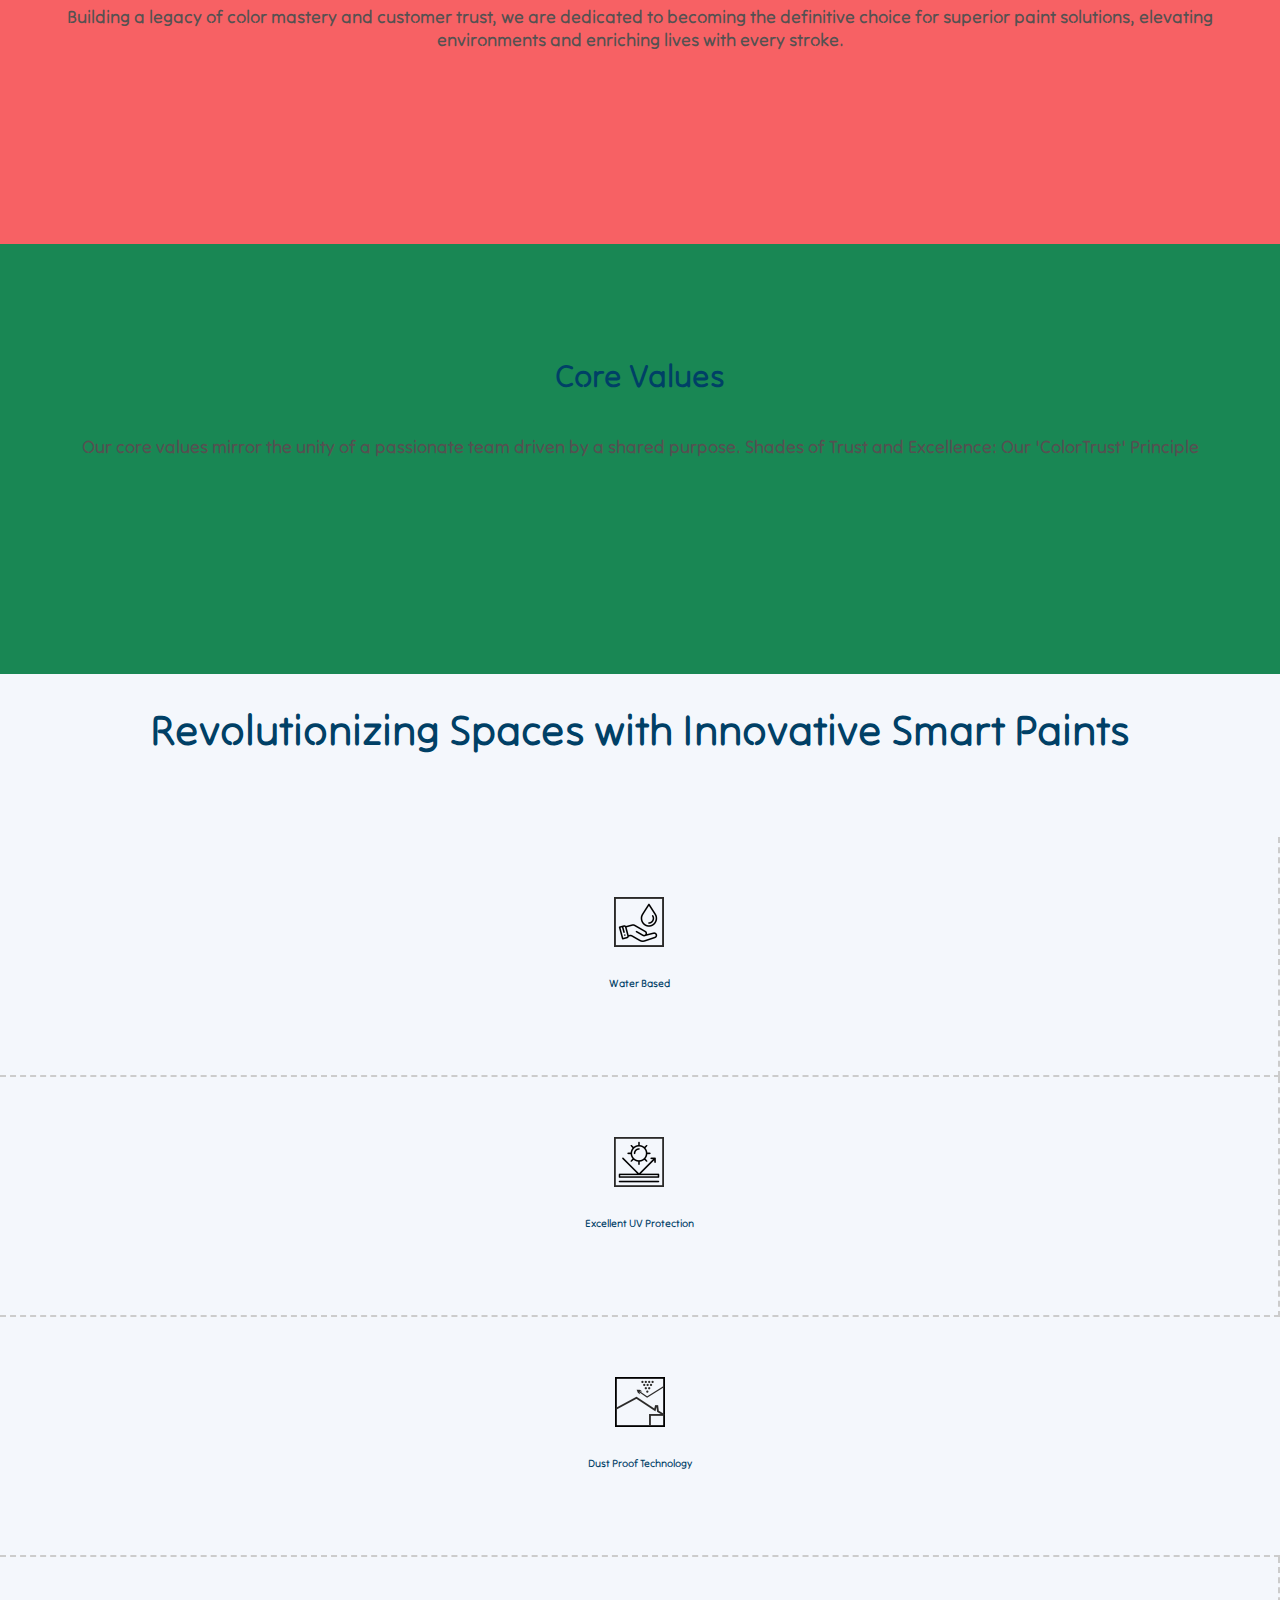
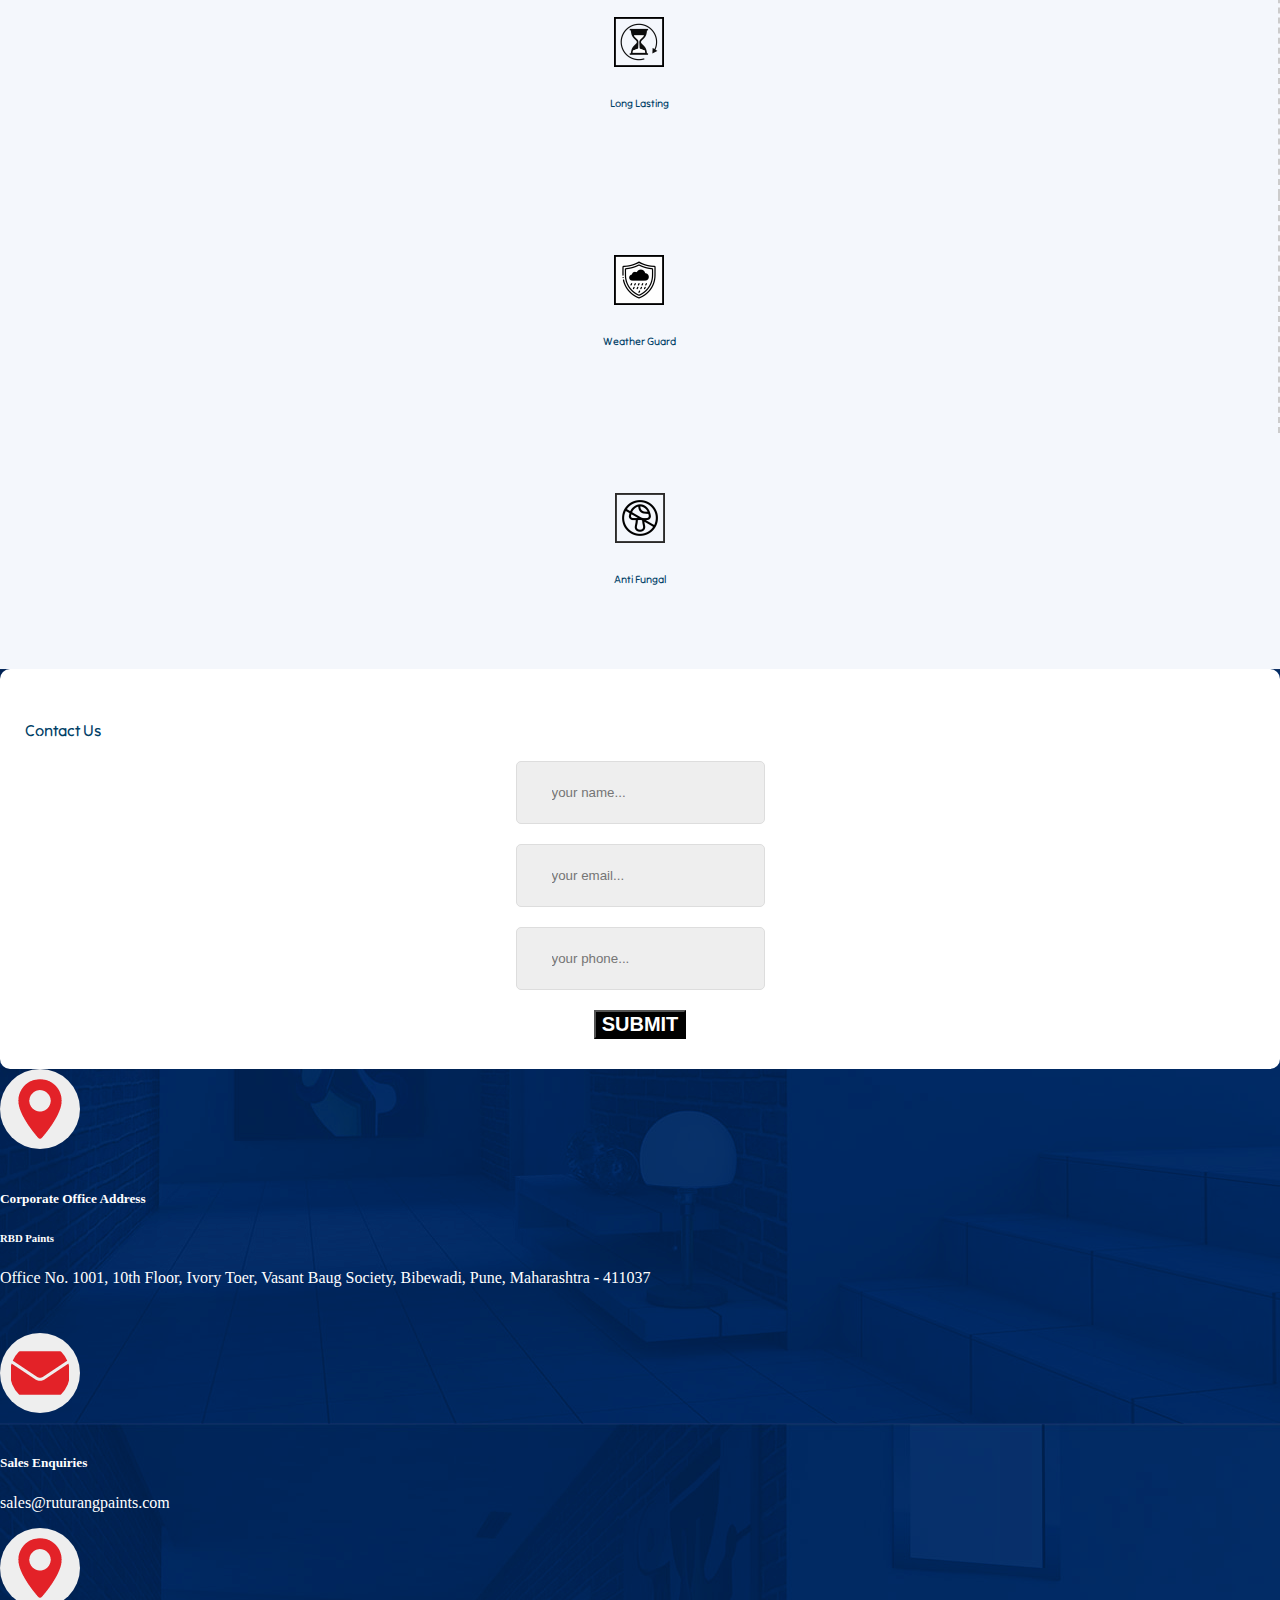
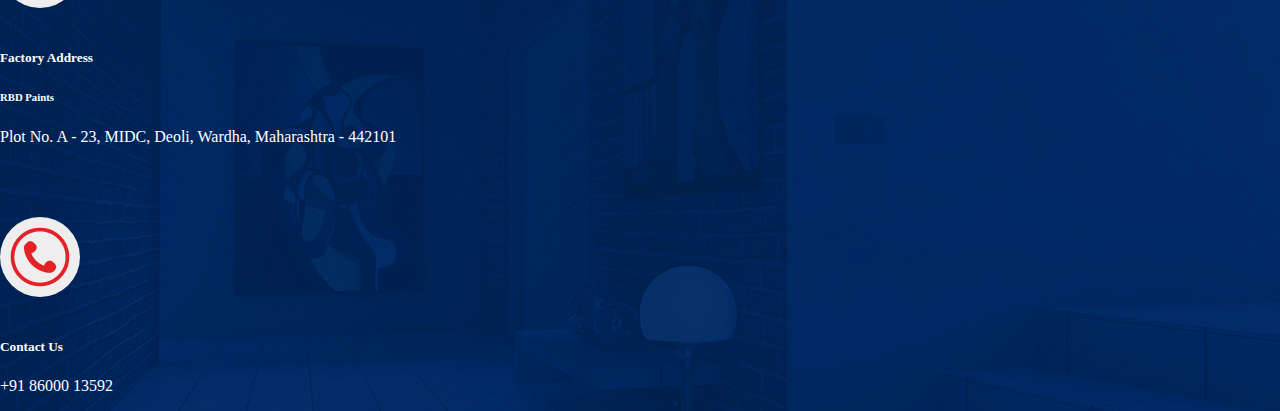
==== commit db662506: "added vectors and client changes" ====
--- a/about.html
+++ b/about.html
@@ -46,7 +46,7 @@
                                     <li><a href="primers-putties.html">Primers & Putties</a></li>
                                     <li><a href="interior-e.html">Interior Emulsions</a></li>
                                     <li><a href="exterior-e.html">Exterior Emulsions</a></li>
-                                    <li><a href="cool-star.html">Cool Star</a></li>
+                                    <li><a href="cool-star.html">Cool Star-Heat Reflective Coating&#174;</a></li>
                                     <!-- <li><a href="damp-guard.html">Damp Guard</a></li> -->
                                   </ul>
                                 </div>
@@ -84,7 +84,7 @@
                           <a class="nav__link" href="exterior-e.html">Exterior Emulsion</a>
                         </li>
                         <li class="nav__item">
-                          <a class="nav__link" href="cool-star.html">Cool Star</a>
+                          <a class="nav__link" href="cool-star.html">Cool Star-Heat Reflective Coating&#174;</a>
                         </li>
                         <!-- <li class="nav__item">
                           <a class="nav__link" href="damp-guard.html">Damp Guard</a>
@@ -98,28 +98,61 @@
 
         <div class="main-content">
             <div class="about">
+                <h4 class="about-heading text-center mt-5">About Us</h4>
                 <div class="about-inner p-5">
                     <div class="row">
-                        <div class="col-12 col-md-6 col-lg-6 col-sm-12">
-                            <img src="images/about-img.png" alt="">
-                        </div>
-                        <div class="col-12 col-md-12 col-lg-6 col-sm-12">
+                        <div class="col-12 col-md-12 col-lg-4 col-sm-12">
+                            <div class="logo-imgs">
+                                <img src="images/logo.png" alt="">
+                                <hr>
+                            <img src="images/rbd-paints.jpg" alt="">
+                            </div>
+                        </div>
+                        <div class="col-12 col-md-12 col-lg-8 col-sm-12">
                             <div class="about-content d-flex flex-column gap-3">
-                                <h4 class="about-heading">About Us</h4>
                                 <p class="about-p m-0">At Ruturang Paints, we specialize in crafting water-based paints. Our unwavering commitment to provide products of exceptional quality is deeply ingrained in our values. If you're in search of something unique, you've come to the right place. Our core philosophy revolves around industriousness and innovation, with a keen focus on understanding and fulfilling our customers' requirements. We not only keep up with the latest trends but also ensure that our products meet the highest standards. Offering superior paint solutions at competitive prices is a source of immense pride for us.</p>
                                 <p class="about-p m-0">In 2017, our venture kicked off with the creation of water-based paints, responding to the escalating need for decorative paints in residential environments. Navigating the shift from a background in steel manufacturing to the paint industry posed a significant obstacle in understanding chemical compositions. Nonetheless, guided by unwavering commitment, technological proficiency, and comprehensive research, our founder effectively led the way in product development at Ruturang Paints. With rigorous quality testing and continuous experimentation, Ruturang Paints ultimately crafted a distinguished product.</p>
                                 <p class="about-p">
-                                    We have distinguished ourselves by developing an exclusive array of environmentally friendly products, including our Water-Based Emulsion, PU-Based Polymer Putty, Water-Based Luster, and Water-Based Enamel. Notably, our most ground breaking offering, Cool Star, is a heat-reflective coating that not only adds a distinctive touch to your living spaces but also enhances energy efficiency. Our commitment to safeguarding and enhancing the essence of your ideal home remains resolute. Our team is wholly devoted to ensuring a flawless experience at every step. With a steadfast customer focus, we continuously strive to build enduring and meaningful relationships through our product offerings.
+                                    We have distinguished ourselves by developing an exclusive array of environmentally friendly products, including our Water-Based Emulsion, PU-Based Polymer Putty, Water-Based Luster, and Water-Based Enamel. Notably, our most ground breaking offering, Cool Star-Heat Reflective Coating&#174;, is a heat-reflective coating that not only adds a distinctive touch to your living spaces but also enhances energy efficiency. Our commitment to safeguarding and enhancing the essence of your ideal home remains resolute. Our team is wholly devoted to ensuring a flawless experience at every step. With a steadfast customer focus, we continuously strive to build enduring and meaningful relationships through our product offerings.
                                 </p>
-
-                                <h6 class="headings m-0">Our Mission :</h6>
-                                <p class="about-p m-0">By harnessing cutting-edge technology, our goal is to create sustainable value for our customers and society through pioneering products and services. We accomplish this through a proficient workforce, nurturing a culture cantered on customer focus, integrity, and respect for all stakeholders</p>
-
-                                <h6 class="headings m-0">Our Vision :</h6>
-                                <p class="about-p m-0">Building a legacy of color mastery and customer trust, we are dedicated to becoming the definitive choice for superior paint solutions, elevating environments and enriching lives with every stroke.</p>
-
-                                <h6 class="headings m-0">Core Values :</h6>
-                                <p class="about-p m-0">Our core values mirror the unity of a passionate team driven by a shared purpose. Shades of Trust and Excellence: Our 'ColorTrust' Principle</p>
+                            </div>
+                        </div>
+                    </div>
+                </div>
+            </div>
+
+            <div class="mission-vision">
+                <div class="mission">
+                    <div class="row">
+                        <div class="col-12 col-md-4 col-lg-4 col-sm-12"></div>
+                        <div class="col-12 col-md-8 col-lg-8 col-sm-12">
+                            <div class="mission-content">
+                                <h1 class="headings text-white">Our Mission</h1>
+                            <p class="about-p m-0 text-white">By harnessing cutting-edge technology, our goal is to create sustainable value for our customers and society through pioneering products and services. We accomplish this through a proficient workforce, nurturing a culture cantered on customer focus, integrity, and respect for all stakeholders</p>
+                            </div>
+                        </div>
+                    </div>
+                </div>
+
+                <div class="vision">
+                    <div class="row">
+                        <div class="col-12 col-md-8 col-lg-8 col-sm-12">
+                            <div class="mission-content">
+                                <h1 class="headings text-white">Our Vision</h1>
+                                <p class="about-p m-0 text-white">Building a legacy of color mastery and customer trust, we are dedicated to becoming the definitive choice for superior paint solutions, elevating environments and enriching lives with every stroke.</p>
+                            </div>
+                        </div>
+                        <div class="col-12 col-md-4 col-lg-4 col-sm-12"></div>
+                    </div>
+                </div>
+
+                <div class="core-values">
+                    <div class="row">
+                        <div class="col-12 col-md-4 col-lg-4 col-sm-12"></div>
+                        <div class="col-12 col-md-8 col-lg-8 col-sm-12">
+                            <div class="mission-content">
+                                <h1 class="headings text-white">Core Values</h1>
+                            <p class="about-p m-0 text-white">Our core values mirror the unity of a passionate team driven by a shared purpose. Shades of Trust and Excellence: Our 'ColorTrust' Principle</p>
                             </div>
                         </div>
                     </div>
@@ -131,7 +164,7 @@
                         <div class="row">
                             <div class="col-12 col-md-12 col-lg-12 col-sm-12">
                                 <div class="about-vector-title">
-                                    <h1 class="about-heading">Crafting Color Brilliance</h1>
+                                    <h1 class="about-heading">Revolutionizing Spaces with Innovative Smart Paints</h1>
                                 </div>
                             </div>
                         </div>
@@ -179,7 +212,8 @@
                 </div>
             </div>
         </div>
-        <div class="contact mt-5">
+        
+        <div class="contact">
             <div class="contact-inner p-5">
                 <div class="row">
                     <div class="col-12 col-md-4 col-lg-4 col-sm-12">
@@ -208,14 +242,15 @@
                                     <div class="links">
                                         <img src="images/location.png" alt="">
                                         <div class="links-content">
-                                            <h4>Corporate Office Address : RBD Paints</h4>
+                                            <h5 class="m-0">Corporate Office Address</h5>
+                                            <h6>RBD Paints</h6>
                                             <p class="m-0">Office No. 1001, 10th Floor, Ivory Toer, Vasant Baug Society, Bibewadi, Pune, Maharashtra - 411037</p>
                                         </div>
                                     </div>
                                     <div class="links">
                                         <img src="images/mail.png" alt="">
                                         <div class="links-content">
-                                            <h4>Sales Enquiries</h4>
+                                            <h5>Sales Enquiries</h5>
                                             <p class="m-0">sales@ruturangpaints.com</p>
                                         </div>
                                     </div>
@@ -226,14 +261,15 @@
                                     <div class="links">
                                         <img src="images/location.png" alt="">
                                         <div class="links-content">
-                                            <h4>Factory Address : RBD Paints</h4>
+                                            <h5 class="m-0">Factory Address</h5>
+                                            <h6>RBD Paints</h6>
                                             <p class="m-0">Plot No. A - 23, MIDC, Deoli, Wardha, Maharashtra - 442101</p>
                                         </div>
                                     </div>
                                     <div class="links">
                                         <img src="images/phone.png" alt="">
                                         <div class="links-content">
-                                            <h4>Call Us</h4>
+                                            <h5>Contact Us</h5>
                                             <a href="tel:+91-86000-13592"><p class="m-0">+91 86000 13592</p></a>
                                         </div>
                                     </div>
@@ -243,7 +279,7 @@
                     </div>
                 </div>
             </div>
-        </div>
+    </div>
     </div>
 
     
--- a/pages.css
+++ b/pages.css
@@ -322,13 +322,14 @@
 /* about page */
 
 .about-header-container{
-  background-image: url('images/about-us-header.avif');
+  background-image: url('images/about-bg.jpg');
   background-size: cover;
     background-position: center;
   background-repeat: no-repeat;
   background-attachment: fixed;
   height: 500px;
 }
+
 
 .about-vectors{
   background-color: #F4F7FC;
@@ -402,6 +403,111 @@
     text-align: center;
 }
 
+.logo-imgs{
+  display: flex;
+  flex-direction: column;
+  gap: 10px;
+}
+
+.logo-imgs img{
+  width: 100%;
+}
+
+.mission-content{
+  display: flex;
+  flex-direction: column;
+  align-items: center;
+  padding: 50px 0px;
+}
+
+.mission-content .about-p{
+  font-size: 18px;
+  text-align: center;
+}
+
+.mission, .vision, .core-values{
+  background-size: cover;
+  background-position: center;
+background-repeat: no-repeat;
+padding: 40px;
+height: 350px;
+}
+
+.mission{
+  background-color: #2b2d5e;
+}
+
+.vision{
+  background-color: #f76164;
+}
+
+.core-values{
+  background-color: #198754;
+}
+
+/* 
+.nav-dots {
+  position: fixed;
+  top: 50%;
+  right: 5%;
+  transform: translateY(-50%);
+  margin: 0;
+  padding: 0;
+  cursor: pointer;
+}
+
+.nav-dot {
+  width: 12px;
+  height: 12px;
+  border: 2px solid #52616a;
+  border-radius: 50%;
+  list-style: none;
+  background: #c9d6de;
+  transition: all 0.3s;
+}
+
+.nav-dot:not(:last-of-type){
+  margin-bottom: 20px;
+}
+
+.nav-dot:hover, .nav-dot.is-active{
+  transform: scale(1.8);
+    background: transparent;
+}
+
+.section {
+  display: grid;
+  justify-content: center;
+  align-content: center;
+  height: 500px;
+}
+
+.section:nth-of-type(1){
+  background-color: #a5d296;
+}
+
+.section:nth-of-type(2){
+  background-color: #47b8e0
+}
+
+.section:nth-of-type(3){
+  background-color: #ffc952;
+}
+
+.section:nth-of-type(4){
+  background-color: #ff7473;
+}
+
+.section__heading {
+  margin: 0;
+  color: white;
+  font-size: 32px;
+  text-transform: capitalize;
+}
+
+ */
+
+
 /* tabs */
 
 .TabButton {
@@ -442,6 +548,10 @@
   height: 500px;
 }
 
+/* .project-inner-p{
+  color: #000;
+} */
+
 .primer-header-container{
   background-image: url('images/primer-bg.avif');
 }
@@ -478,7 +588,6 @@
   border: 1px solid #ddd;
   padding: 45px 35px;
   box-shadow: 0 1px 3px rgba(0, 0, 0, .12), 0 1px 2px rgba(0, 0, 0, .24);
-  border-radius: 10px;
   transition: transform .3s cubic-bezier(.34, 2, .6, 1), box-shadow .2s ease;
   display: flex;
   flex-direction: column;
@@ -500,7 +609,8 @@
 
 .sizes{
   background: #f4bc24;
-  padding: 15px 5px;
+  padding: 10px 5px;
+  margin-top: 20px;
 }
 
 
@@ -535,12 +645,22 @@
 
 .select-div{
   display: flex;
-  width: max-content;
-  margin: 0px auto;
+  justify-content: end;
+  margin-right: 20px;
+}
+
+select{
+  font-size: 18px;
+  font-weight: 500;
+  text-align: center;
+}
+
+option{
+  font-size: 16px;
 }
 
 select.div-toggle {
-  padding: 15px 80px;
+  padding: 10px 15px;
 }
 
 option span{
@@ -806,16 +926,25 @@
 
  /* about */
 
-  .about-inner img{
-    display: none;
-  }
+ .logo-imgs{
+  flex-direction: row;
+  align-items: center;
+  justify-content: space-around;
+ }
+
+ .logo-imgs img{
+  width: 30%;
+  margin-bottom: 10px;
+ }
 
   .about-heading{
     text-align: center;
+    font-size: 20px;
   }
 
   .about-p{
     font-size: 14px;
+    text-align: justify;
   }
 
   .about-paint-red{
@@ -864,6 +993,9 @@
 
   /* product detail */
 
+  .sizes p , select{
+    font-size: 14px;
+  }
 
   .features {
     margin-top: 15px;
@@ -916,10 +1048,15 @@
   }
   
   .contact-links-1{
-    gap: 45px;
-  }
-
-  .links-content h4{
+    gap: 63px;
+  }
+
+  .links-content h5{
+    font-size: 14px;
+    text-align: center;
+  }
+
+  .links-content h6{
     font-size: 12px;
     text-align: center;
   }
@@ -937,15 +1074,16 @@
     font-size: 12px;
   }
 
-
-  .elementor-image img{
-    height: 50px;
-  }
 }
 
 
 
 @media screen and (max-width:450px) {
+
+  p{
+    font-size: 12px;
+  }
+
   .header{
     display: none;
   }
@@ -975,29 +1113,38 @@
 
   /* about */
 
-  .about-inner img{
-    display: none;
+  .logo-imgs{
+    flex-direction: row;
+    justify-content: space-around;
+  }
+
+  .logo-imgs img{
+    width: 30%;
+    margin-bottom: 10px;
+  }
+
+  .about-p{
+    font-size: 12px;
+  }
+
+  .about-inner{
+    padding-top: 0px !important;
   }
 
   .about-content{
     text-align: center;
   }
 
-  .about-paint-red{
-    padding: 20px 30px;
-  }
-
-  .about-paint-red img{
-    width: 25px;
-  }
-
-  .about-paint-red h4{
+  .mission-content .about-p {
     font-size: 12px;
-    margin: 0;
   }
 
   .about-heading{
-    font-size: 35px;
+    font-size: 30px;
+  }
+
+  .about-vector-inner{
+    gap: 0px;
   }
 
   .about-vector-box:nth-child(1),.about-vector-box:nth-child(2), .about-vector-box:nth-child(4), .about-vector-box:nth-child(5){
@@ -1036,22 +1183,26 @@
   /* product-detail */
 
   select.div-toggle {
-    padding: 15px 35px;
+    padding: 10px 19px;
+  }
+
+  .select-div{
+    justify-content: center;
   }
 
   .my-info-1{
-    padding: 0px 50px !important;
-  }
-
-  .primer, .regal, .protect-primer, .prime, .sparkle, .elite, .cromex, .maestro{
-    margin-top: 20px;
-  }
-
-  .primer .row:nth-child(1), .protect-primer .row:nth-child(1), .regal .row:nth-child(1), .sparkle .row:nth-child(1), .prime .row:nth-child(1), .elite .row:nth-child(1), .cromex .row:nth-child(1), .maestro .row:nth-child(1){
+    padding: 0px 50px 50px 50px !important;
+  }
+
+  .primer, .regal, .protect-primer, .prime, .sparkle, .elite, .cromex, .maestro, .cool-star{
+    padding-top: 20px;
+  }
+
+  .primer .row:nth-child(1), .protect-primer .row:nth-child(1), .regal .row:nth-child(1), .sparkle .row:nth-child(1), .prime .row:nth-child(1), .elite .row:nth-child(1), .cromex .row:nth-child(1), .maestro .row:nth-child(1), .cool-star .row:nth-child(1){
     gap: 10px;
   }
 
-  .primer img, .regal img, .sparkle img, .prime img, .elite img, .maestro img, .cromex img, .protect-primer img{
+  .primer img, .regal img, .sparkle img, .prime img, .elite img, .maestro img, .cromex img, .protect-primer img, .cool-star img{
     width: 50%;
     display: flex;
     margin: 0px auto;
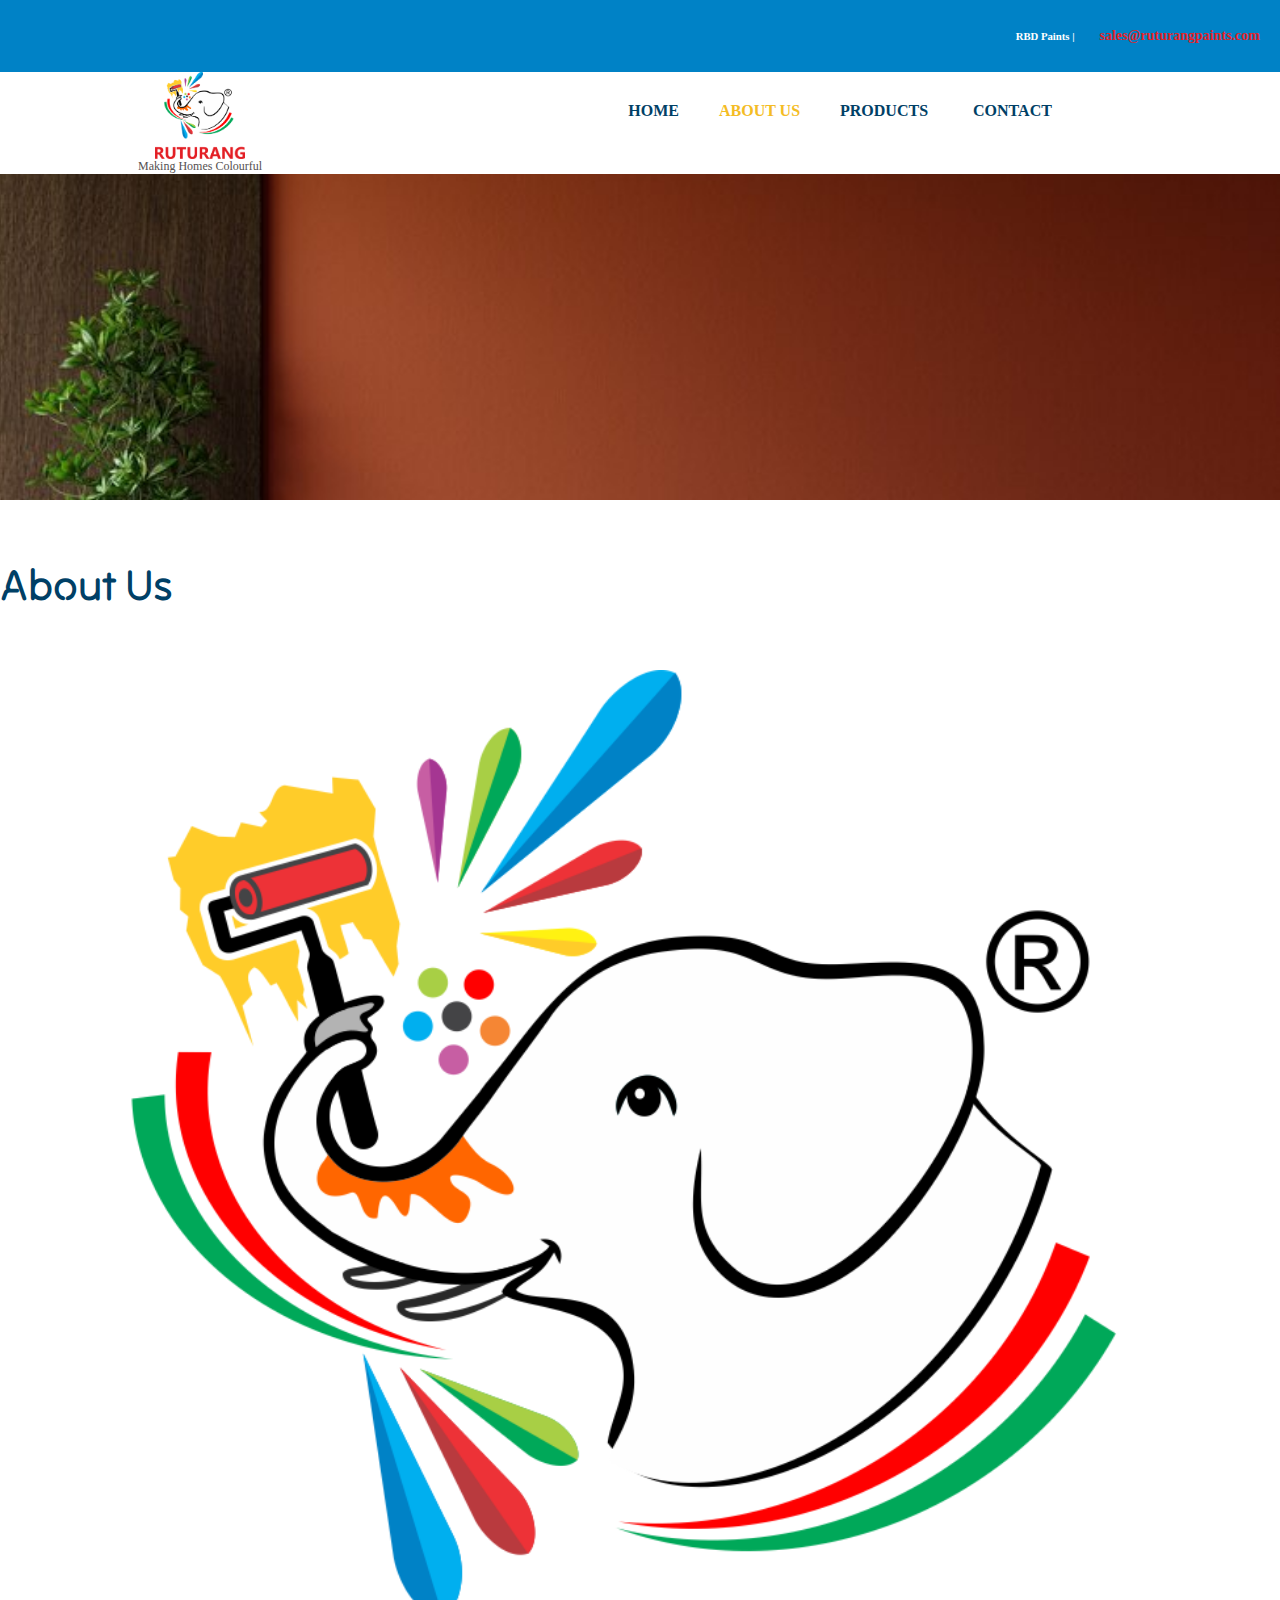
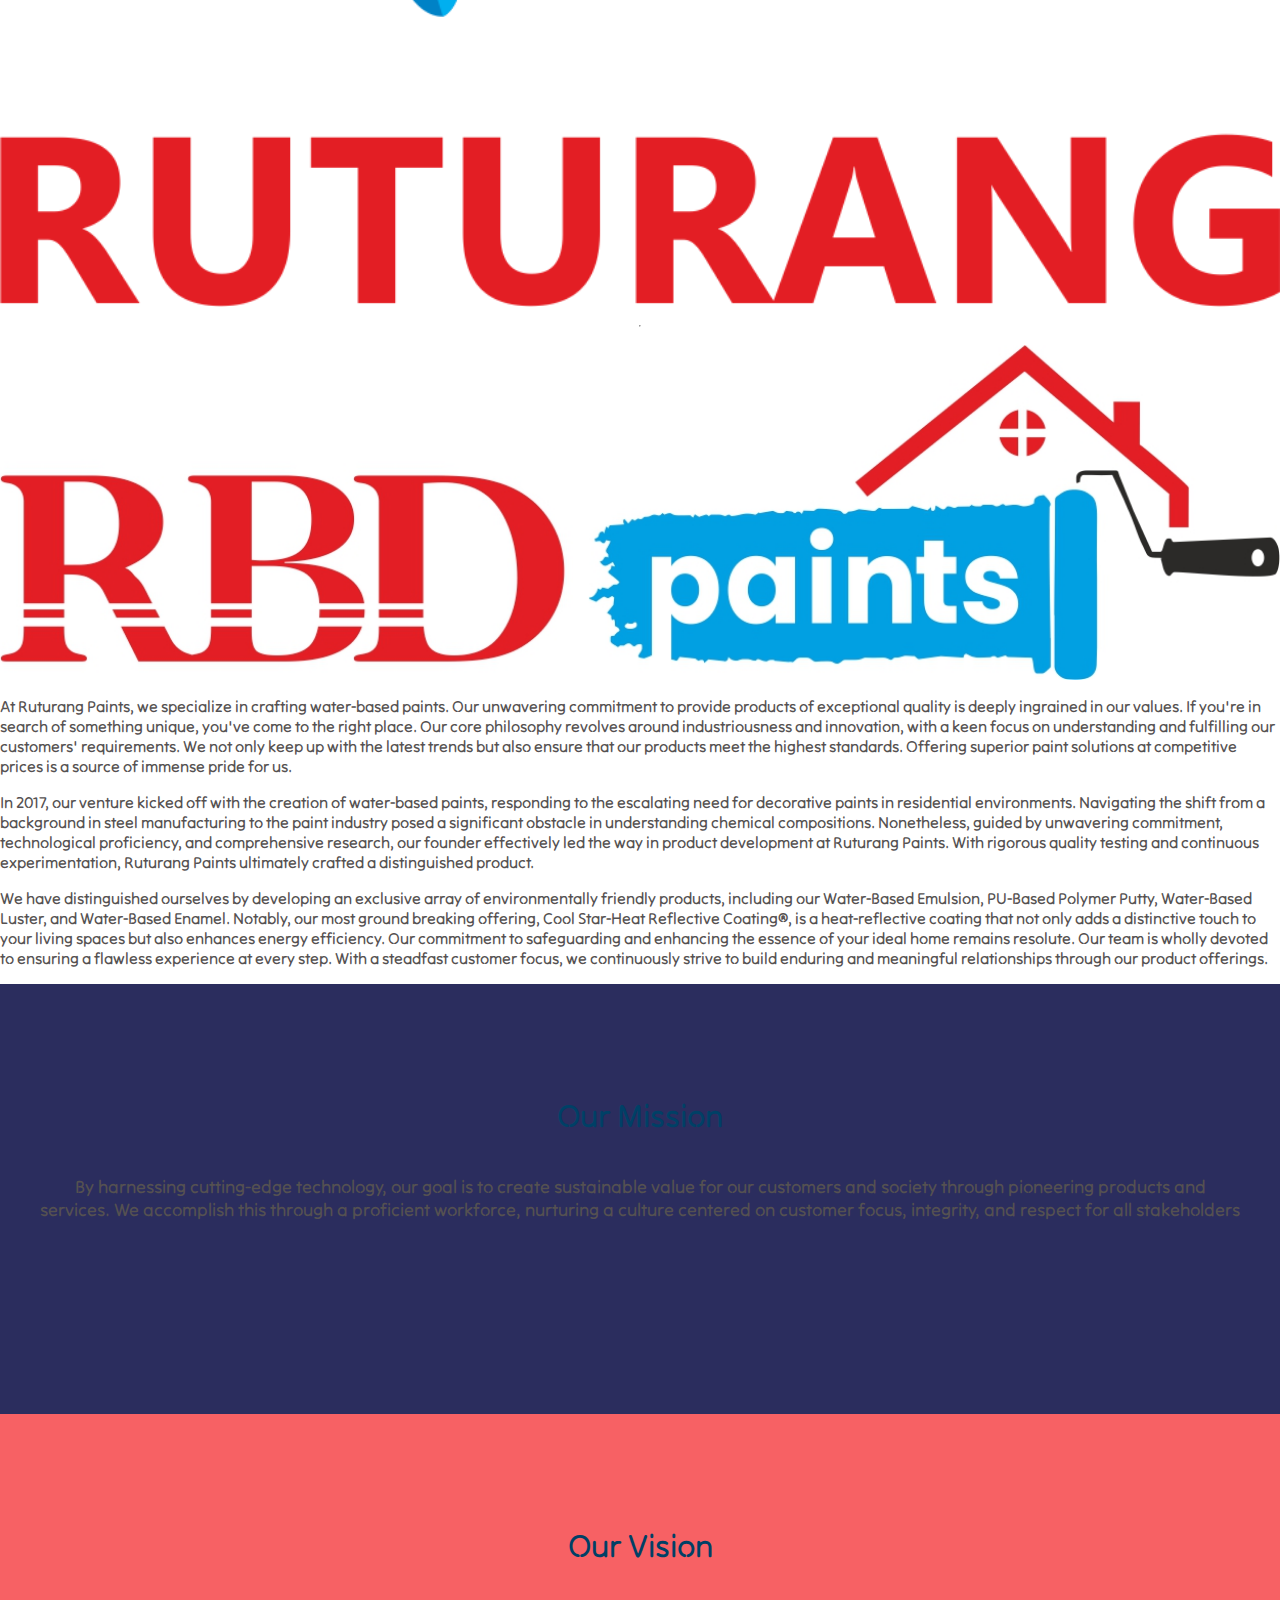
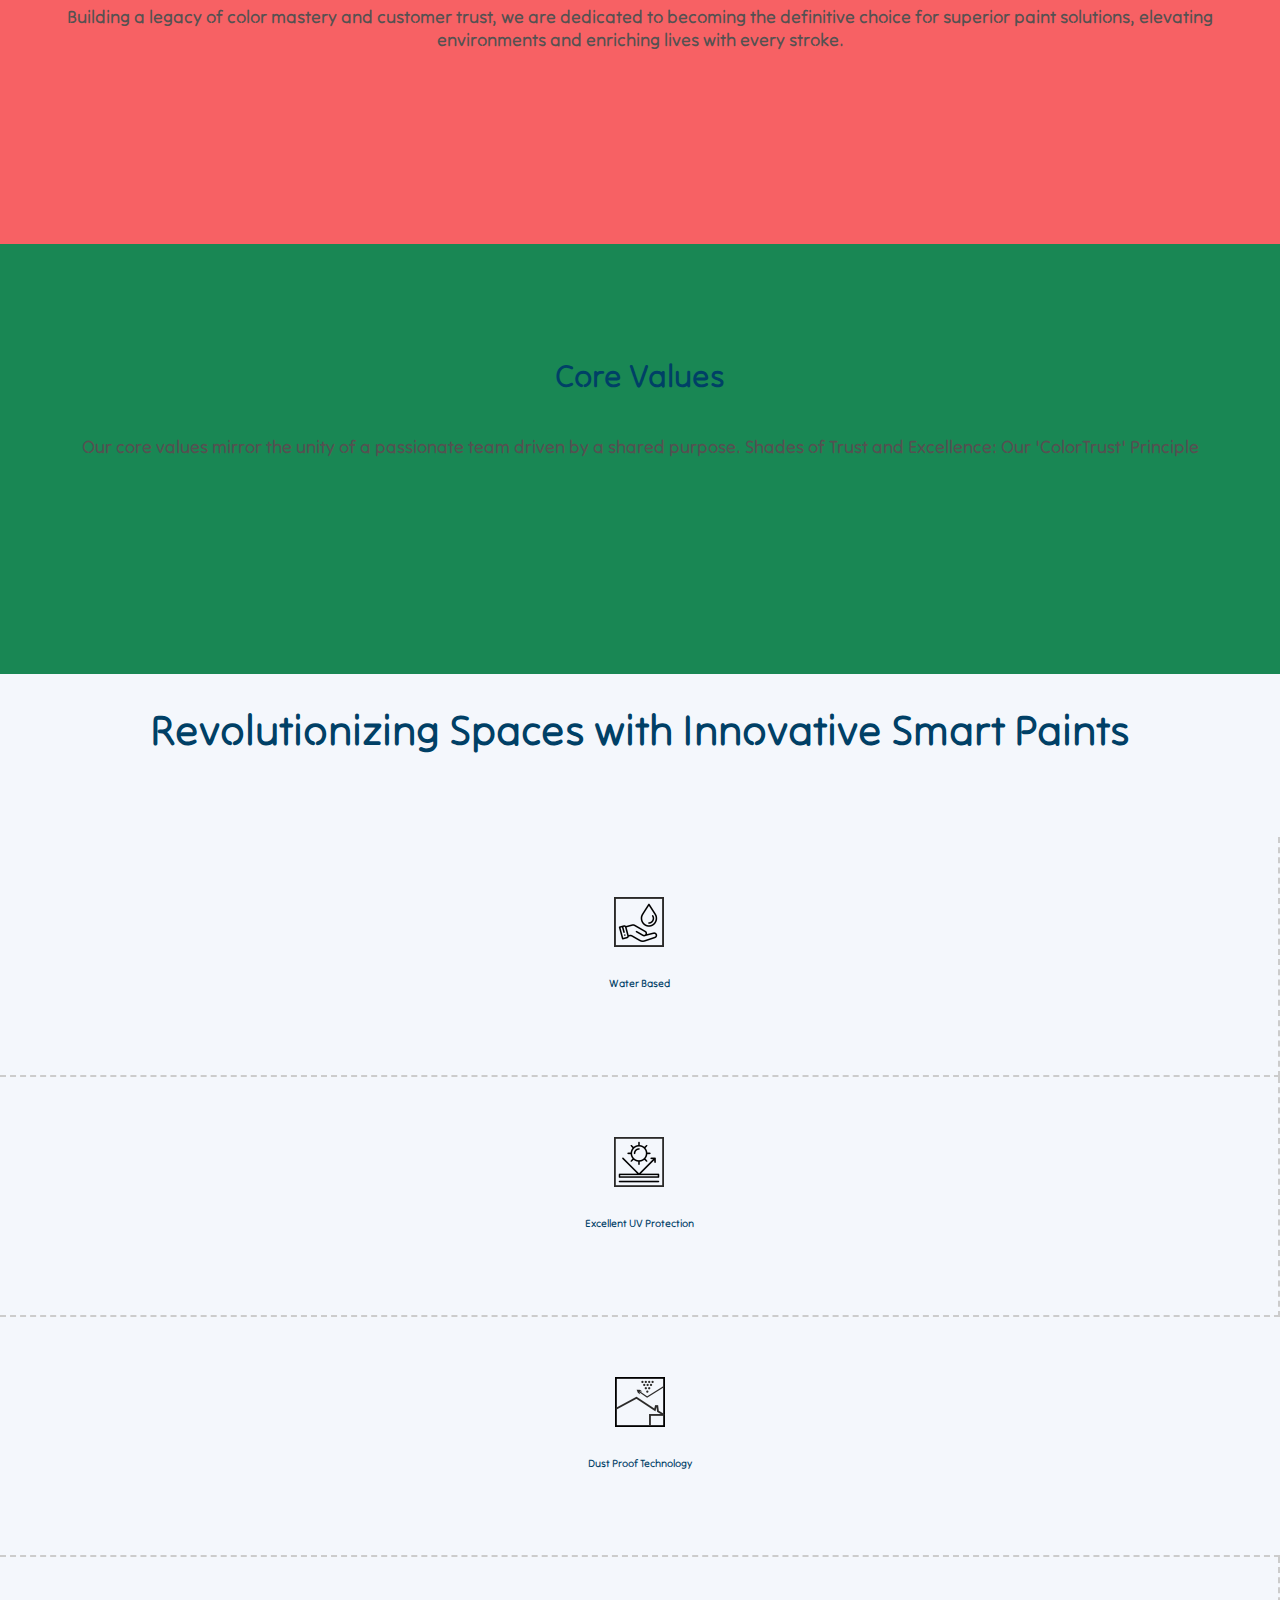
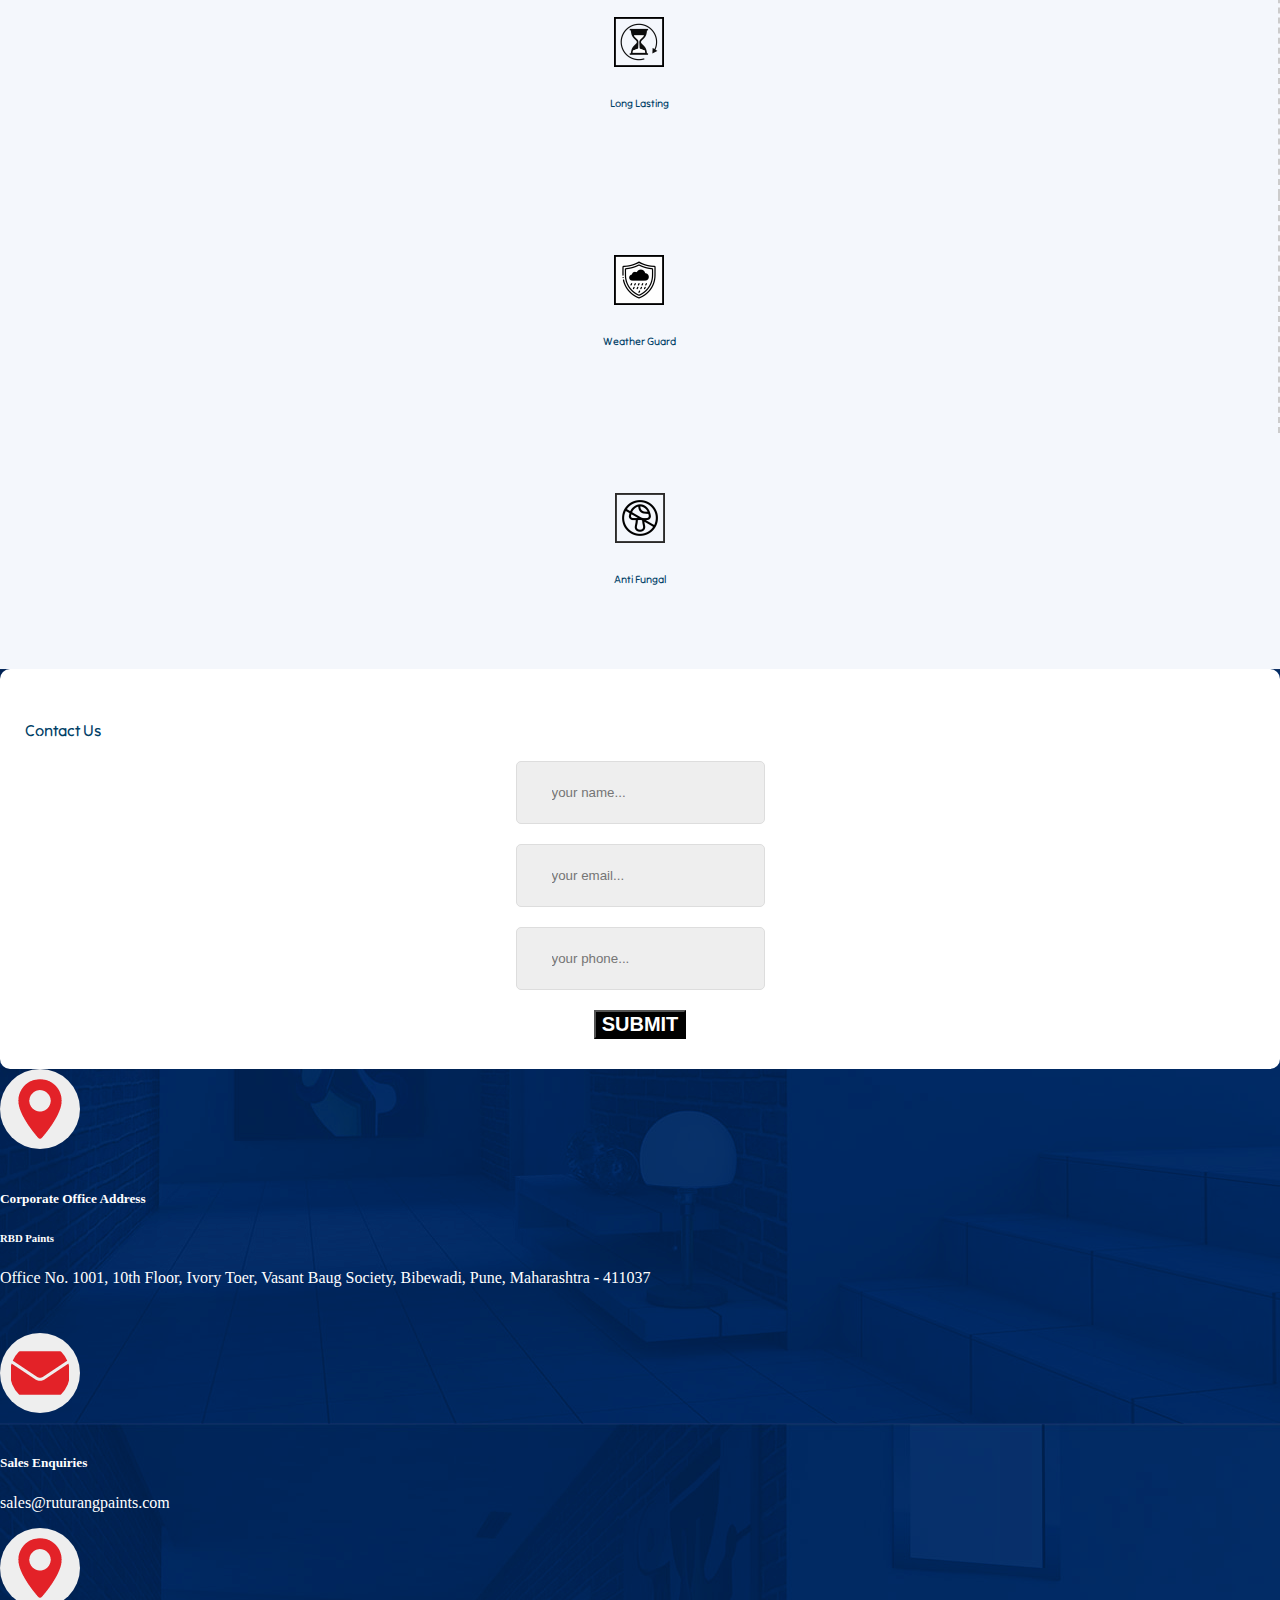
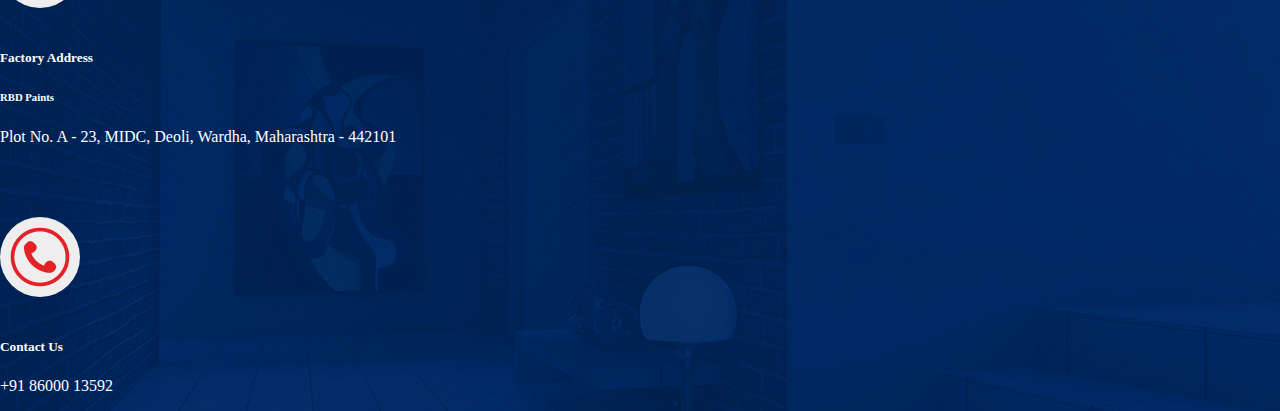
==== commit e91a86fe: "client changes" ====
--- a/about.html
+++ b/about.html
@@ -70,7 +70,7 @@
             <div class="menu">
                 <ul>
                   <a href="index.html"><li>Home</li></a>
-                  <a href="about.html"><li>About</li></a>
+                  <a href="about.html"><li>About Us</li></a>
                   <a href="#" class="nav__submenu"><li>Products <i class="fas fa-chevron-right"></i>
                     <ul class="nav__sub">
                         <li class="nav__item"><a class="sub__close" href="#"><i class="fas fa-chevron-left"></i> Back</a></li>
@@ -128,7 +128,7 @@
                         <div class="col-12 col-md-8 col-lg-8 col-sm-12">
                             <div class="mission-content">
                                 <h1 class="headings text-white">Our Mission</h1>
-                            <p class="about-p m-0 text-white">By harnessing cutting-edge technology, our goal is to create sustainable value for our customers and society through pioneering products and services. We accomplish this through a proficient workforce, nurturing a culture cantered on customer focus, integrity, and respect for all stakeholders</p>
+                            <p class="about-p m-0 text-white">By harnessing cutting-edge technology, our goal is to create sustainable value for our customers and society through pioneering products and services. We accomplish this through a proficient workforce, nurturing a culture centered on customer focus, integrity, and respect for all stakeholders</p>
                             </div>
                         </div>
                     </div>
@@ -242,9 +242,8 @@
                                     <div class="links">
                                         <img src="images/location.png" alt="">
                                         <div class="links-content">
-                                            <h5 class="m-0">Corporate Office Address</h5>
-                                            <h6>RBD Paints</h6>
-                                            <p class="m-0">Office No. 1001, 10th Floor, Ivory Toer, Vasant Baug Society, Bibewadi, Pune, Maharashtra - 411037</p>
+                                            <h5>Corporate Office Address</h5>
+                                            <p class="m-0"><h6 class="m-0">RBD Paints</h6>Office No. 1001, 10th Floor, Ivory Toer, Vasant Baug Society, Bibewadi, Pune, Maharashtra - 411037</p>
                                         </div>
                                     </div>
                                     <div class="links">
@@ -261,9 +260,8 @@
                                     <div class="links">
                                         <img src="images/location.png" alt="">
                                         <div class="links-content">
-                                            <h5 class="m-0">Factory Address</h5>
-                                            <h6>RBD Paints</h6>
-                                            <p class="m-0">Plot No. A - 23, MIDC, Deoli, Wardha, Maharashtra - 442101</p>
+                                            <h5>Factory Address</h5>
+                                            <p class="m-0"><h6 class="m-0">RBD Paints</h6>Plot No. A - 23, MIDC, Deoli, Wardha, Maharashtra - 442101</p>
                                         </div>
                                     </div>
                                     <div class="links">
@@ -279,7 +277,7 @@
                     </div>
                 </div>
             </div>
-    </div>
+        </div>
     </div>
 
     
--- a/pages.css
+++ b/pages.css
@@ -221,19 +221,19 @@
 /* mobile menu css */
 
 .hamburger{
-  background:none;
-  position:absolute;
-  top:10px;
-  right:20px;
-  line-height:45px;
-  padding:5px 15px 0px 15px;
-  color:#fff;
-  border:0;
-  font-size:1.4em;
-  font-weight:bold;
-  cursor:pointer;
-  outline:none;
-  z-index:1111;
+  position: absolute;
+  top: 40px;
+  right: 20px;
+  line-height: 20px;
+  padding: 5px;
+  border-radius: 5px;
+  color: #666666;
+  border: 0;
+  font-size: 1.4em;
+  font-weight: bold;
+  outline: none;
+  z-index: 1111;
+  background: #ddd;
 }
 
 .cross{
@@ -916,9 +916,9 @@
     display: block;
   }
   
-  .hamburger{
+  /* .hamburger{
     top: 25px;
-  }
+  } */
 
   .menu ul{
     padding-top: 0;
@@ -1140,7 +1140,7 @@
   }
 
   .about-heading{
-    font-size: 30px;
+    font-size: 24px;
   }
 
   .about-vector-inner{
@@ -1172,7 +1172,7 @@
   .products-detail p{
     margin: 0;
     font-size: 12px;
-    text-align: center;
+    text-align: justify;
   }
 
   .sizes {
@@ -1194,15 +1194,19 @@
     padding: 0px 50px 50px 50px !important;
   }
 
-  .primer, .regal, .protect-primer, .prime, .sparkle, .elite, .cromex, .maestro, .cool-star{
+  .primer, .regal, .protect-primer, .prime, .sparkle, .elite, .cromex, .maestro, .cool-star, .wall-putty{
     padding-top: 20px;
   }
 
-  .primer .row:nth-child(1), .protect-primer .row:nth-child(1), .regal .row:nth-child(1), .sparkle .row:nth-child(1), .prime .row:nth-child(1), .elite .row:nth-child(1), .cromex .row:nth-child(1), .maestro .row:nth-child(1), .cool-star .row:nth-child(1){
+  .primer-header-container, .int-emulsion-header-container, .ext-emulsion-header-container, .coolstar-header-container, .contact-header-container, .about-header-container {
+    background-size: 100% 100%;
+  }
+
+  .primer .row:nth-child(1), .protect-primer .row:nth-child(1), .regal .row:nth-child(1), .sparkle .row:nth-child(1), .prime .row:nth-child(1), .elite .row:nth-child(1), .cromex .row:nth-child(1), .maestro .row:nth-child(1), .cool-star .row:nth-child(1), .wall-putty .row:nth-child(1){
     gap: 10px;
   }
 
-  .primer img, .regal img, .sparkle img, .prime img, .elite img, .maestro img, .cromex img, .protect-primer img, .cool-star img{
+  .primer img, .regal img, .sparkle img, .prime img, .elite img, .maestro img, .cromex img, .protect-primer img, .cool-star img, .wall-putty img{
     width: 50%;
     display: flex;
     margin: 0px auto;
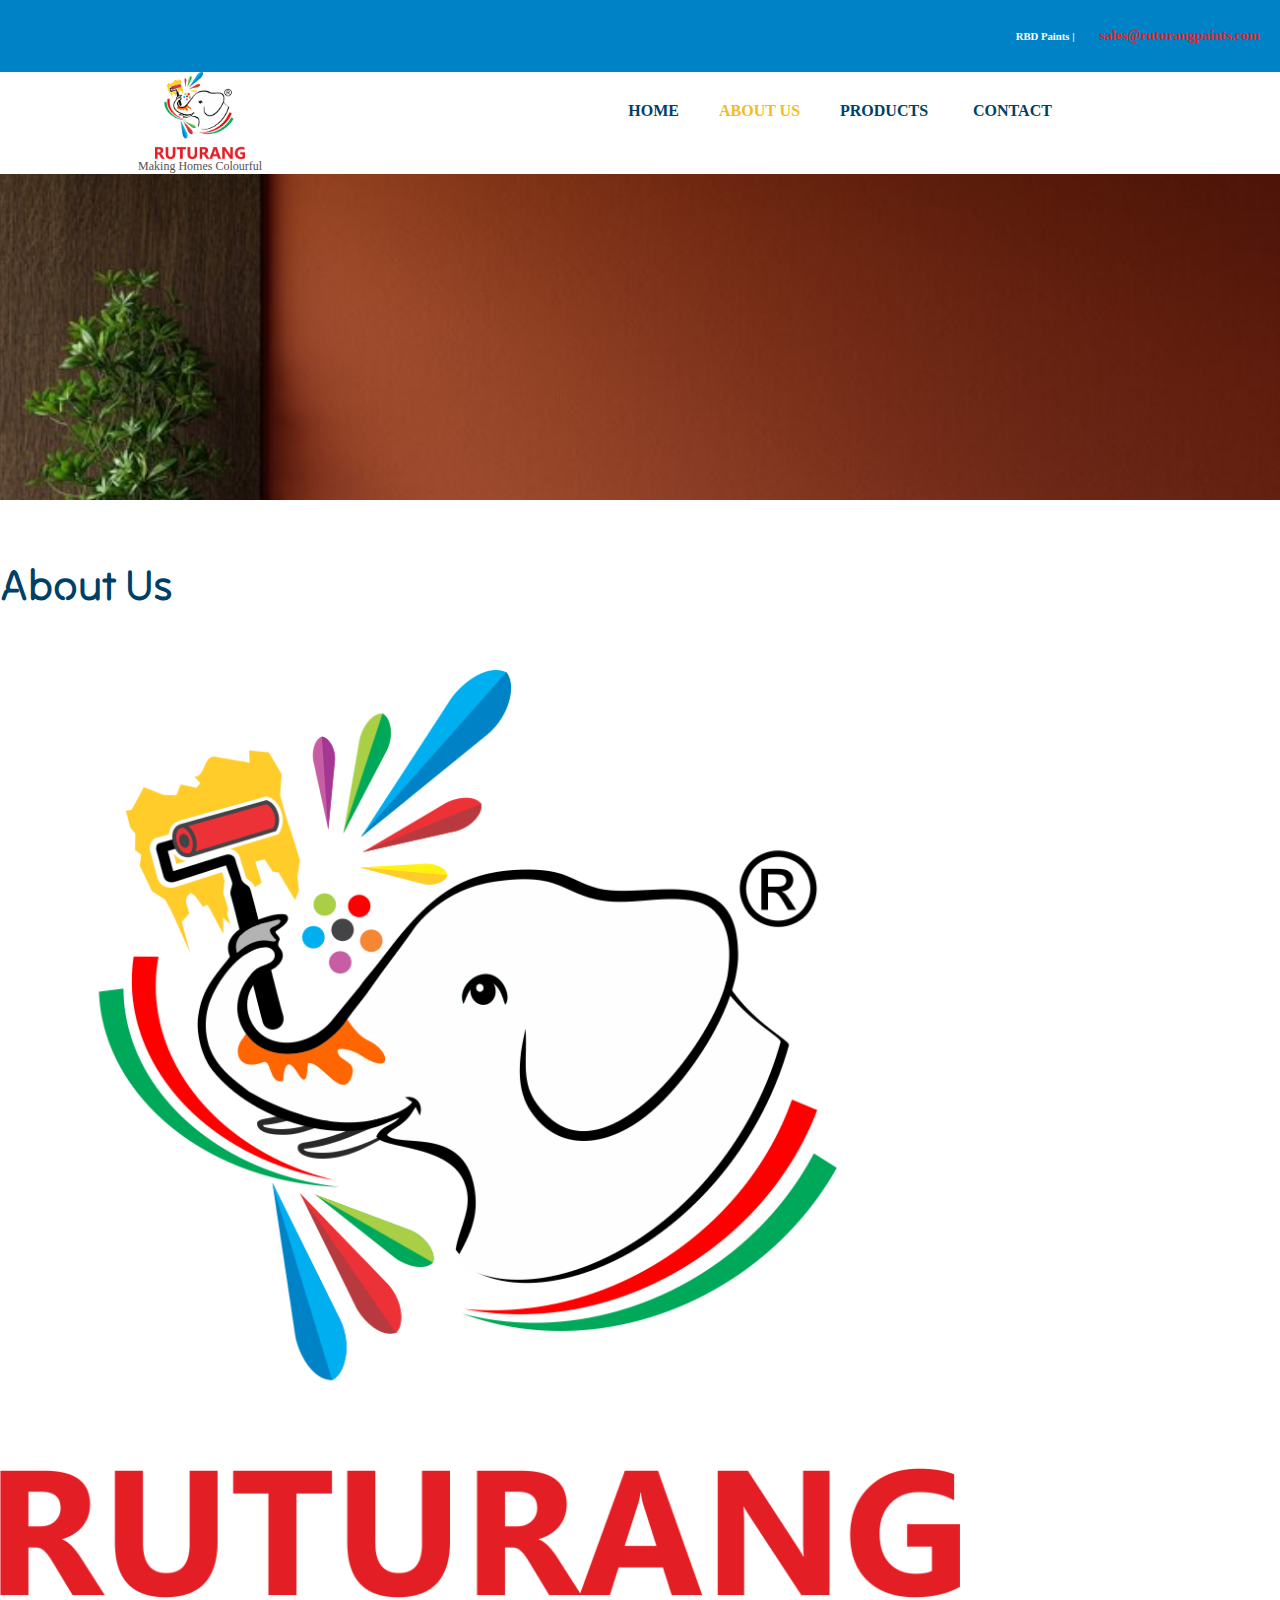
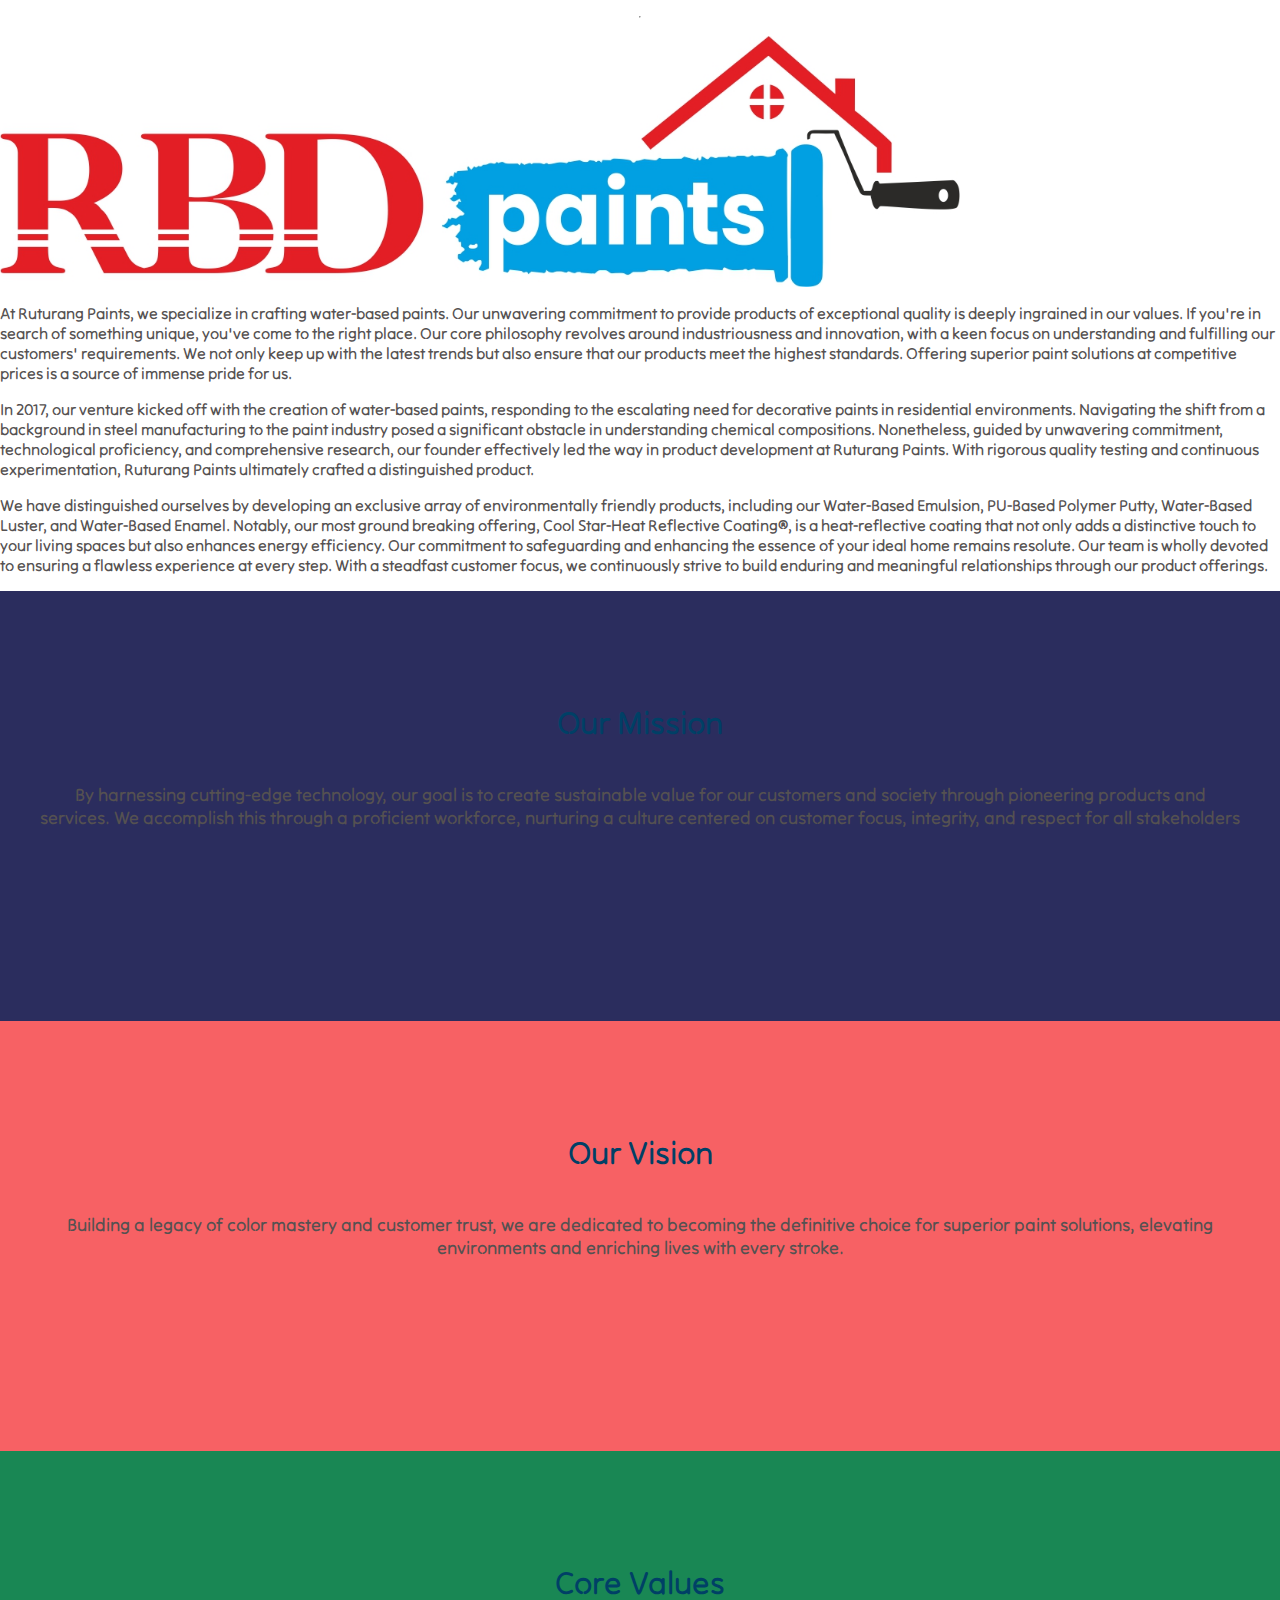
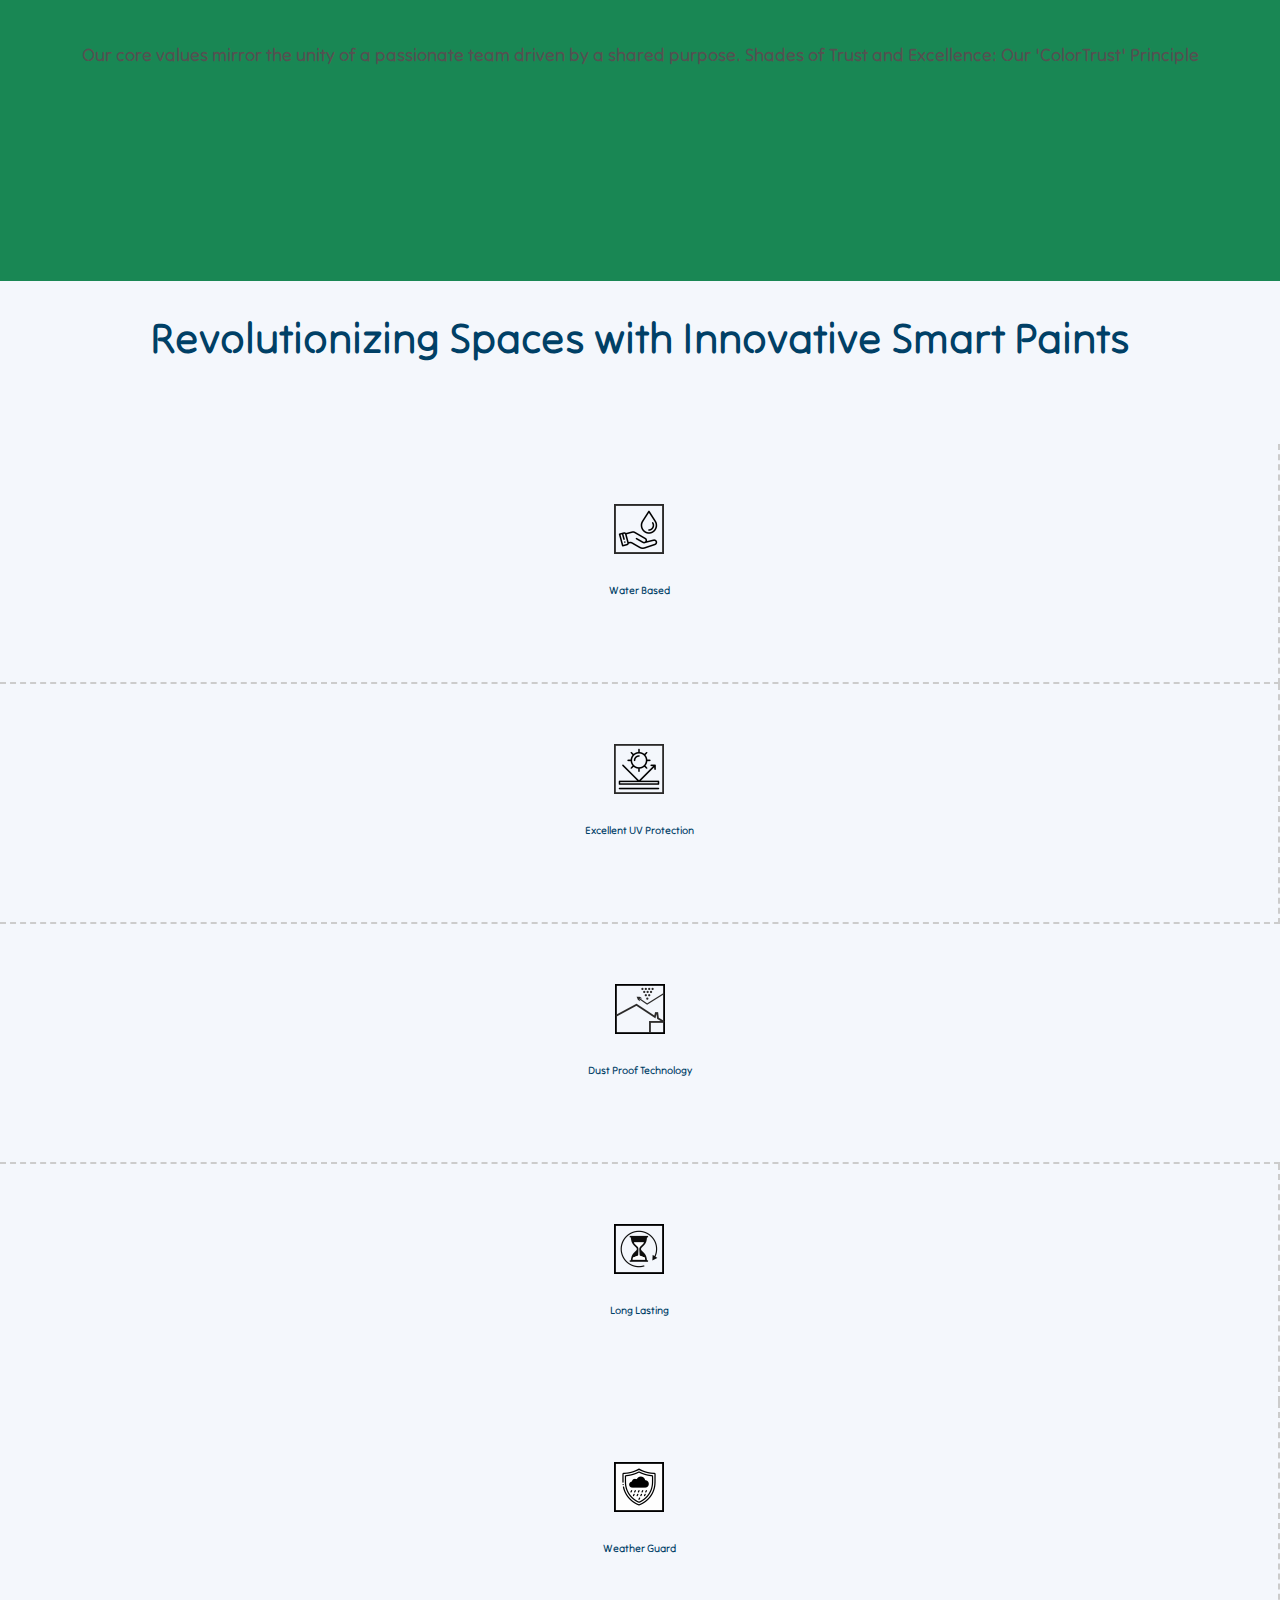
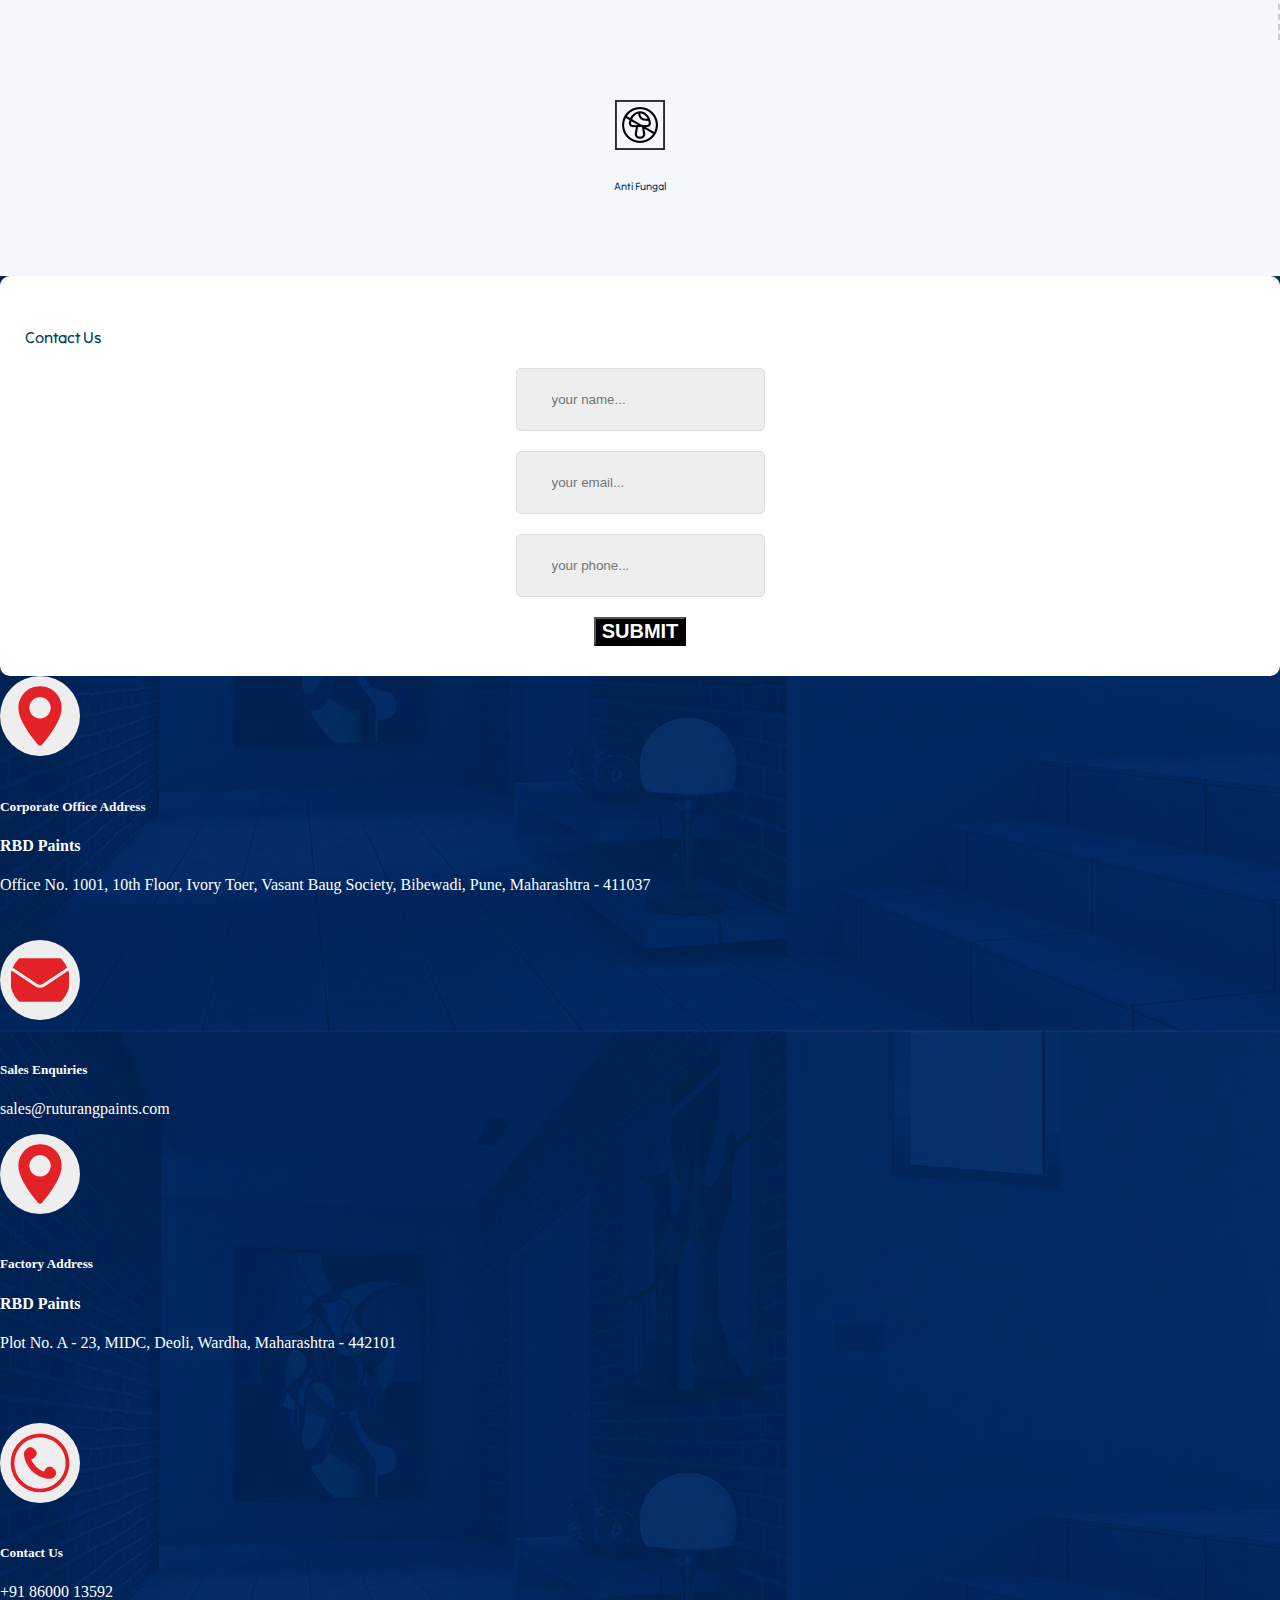
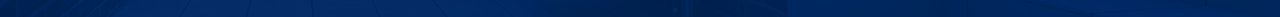
==== commit c8328a9d: "css changes" ====
--- a/about.html
+++ b/about.html
@@ -105,7 +105,7 @@
                             <div class="logo-imgs">
                                 <img src="images/logo.png" alt="">
                                 <hr>
-                            <img src="images/rbd-paints.jpg" alt="">
+                            <img src="images/rbd-paints.jpg" alt="" class="rbd-paints-logo">
                             </div>
                         </div>
                         <div class="col-12 col-md-12 col-lg-8 col-sm-12">
@@ -243,7 +243,7 @@
                                         <img src="images/location.png" alt="">
                                         <div class="links-content">
                                             <h5>Corporate Office Address</h5>
-                                            <p class="m-0"><h6 class="m-0">RBD Paints</h6>Office No. 1001, 10th Floor, Ivory Toer, Vasant Baug Society, Bibewadi, Pune, Maharashtra - 411037</p>
+                                            <h4 class="m-0">RBD Paints</h4><p class="m-0">Office No. 1001, 10th Floor, Ivory Toer, Vasant Baug Society, Bibewadi, Pune, Maharashtra - 411037</p>
                                         </div>
                                     </div>
                                     <div class="links">
@@ -261,7 +261,7 @@
                                         <img src="images/location.png" alt="">
                                         <div class="links-content">
                                             <h5>Factory Address</h5>
-                                            <p class="m-0"><h6 class="m-0">RBD Paints</h6>Plot No. A - 23, MIDC, Deoli, Wardha, Maharashtra - 442101</p>
+                                            <h4 class="m-0">RBD Paints</h4><p class="m-0">Plot No. A - 23, MIDC, Deoli, Wardha, Maharashtra - 442101</p>
                                         </div>
                                     </div>
                                     <div class="links">
--- a/pages.css
+++ b/pages.css
@@ -410,7 +410,7 @@
 }
 
 .logo-imgs img{
-  width: 100%;
+  width: 75%;
 }
 
 .mission-content{
@@ -651,6 +651,9 @@
 
 select{
   font-size: 18px;
+  background-color: #004066;
+  color: #fff;
+  border: none;
   font-weight: 500;
   text-align: center;
 }
@@ -1119,8 +1122,11 @@
   }
 
   .logo-imgs img{
-    width: 30%;
     margin-bottom: 10px;
+  }
+
+  .rbd-paints-logo{
+    width: 50% !important;
   }
 
   .about-p{
@@ -1182,6 +1188,10 @@
 
   /* product-detail */
 
+  .breadcrumb-tag{
+    font-size: 12px;
+  } 
+
   select.div-toggle {
     padding: 10px 19px;
   }
@@ -1200,6 +1210,8 @@
 
   .primer-header-container, .int-emulsion-header-container, .ext-emulsion-header-container, .coolstar-header-container, .contact-header-container, .about-header-container {
     background-size: 100% 100%;
+    height: 370px;
+    background-attachment: local;
   }
 
   .primer .row:nth-child(1), .protect-primer .row:nth-child(1), .regal .row:nth-child(1), .sparkle .row:nth-child(1), .prime .row:nth-child(1), .elite .row:nth-child(1), .cromex .row:nth-child(1), .maestro .row:nth-child(1), .cool-star .row:nth-child(1), .wall-putty .row:nth-child(1){
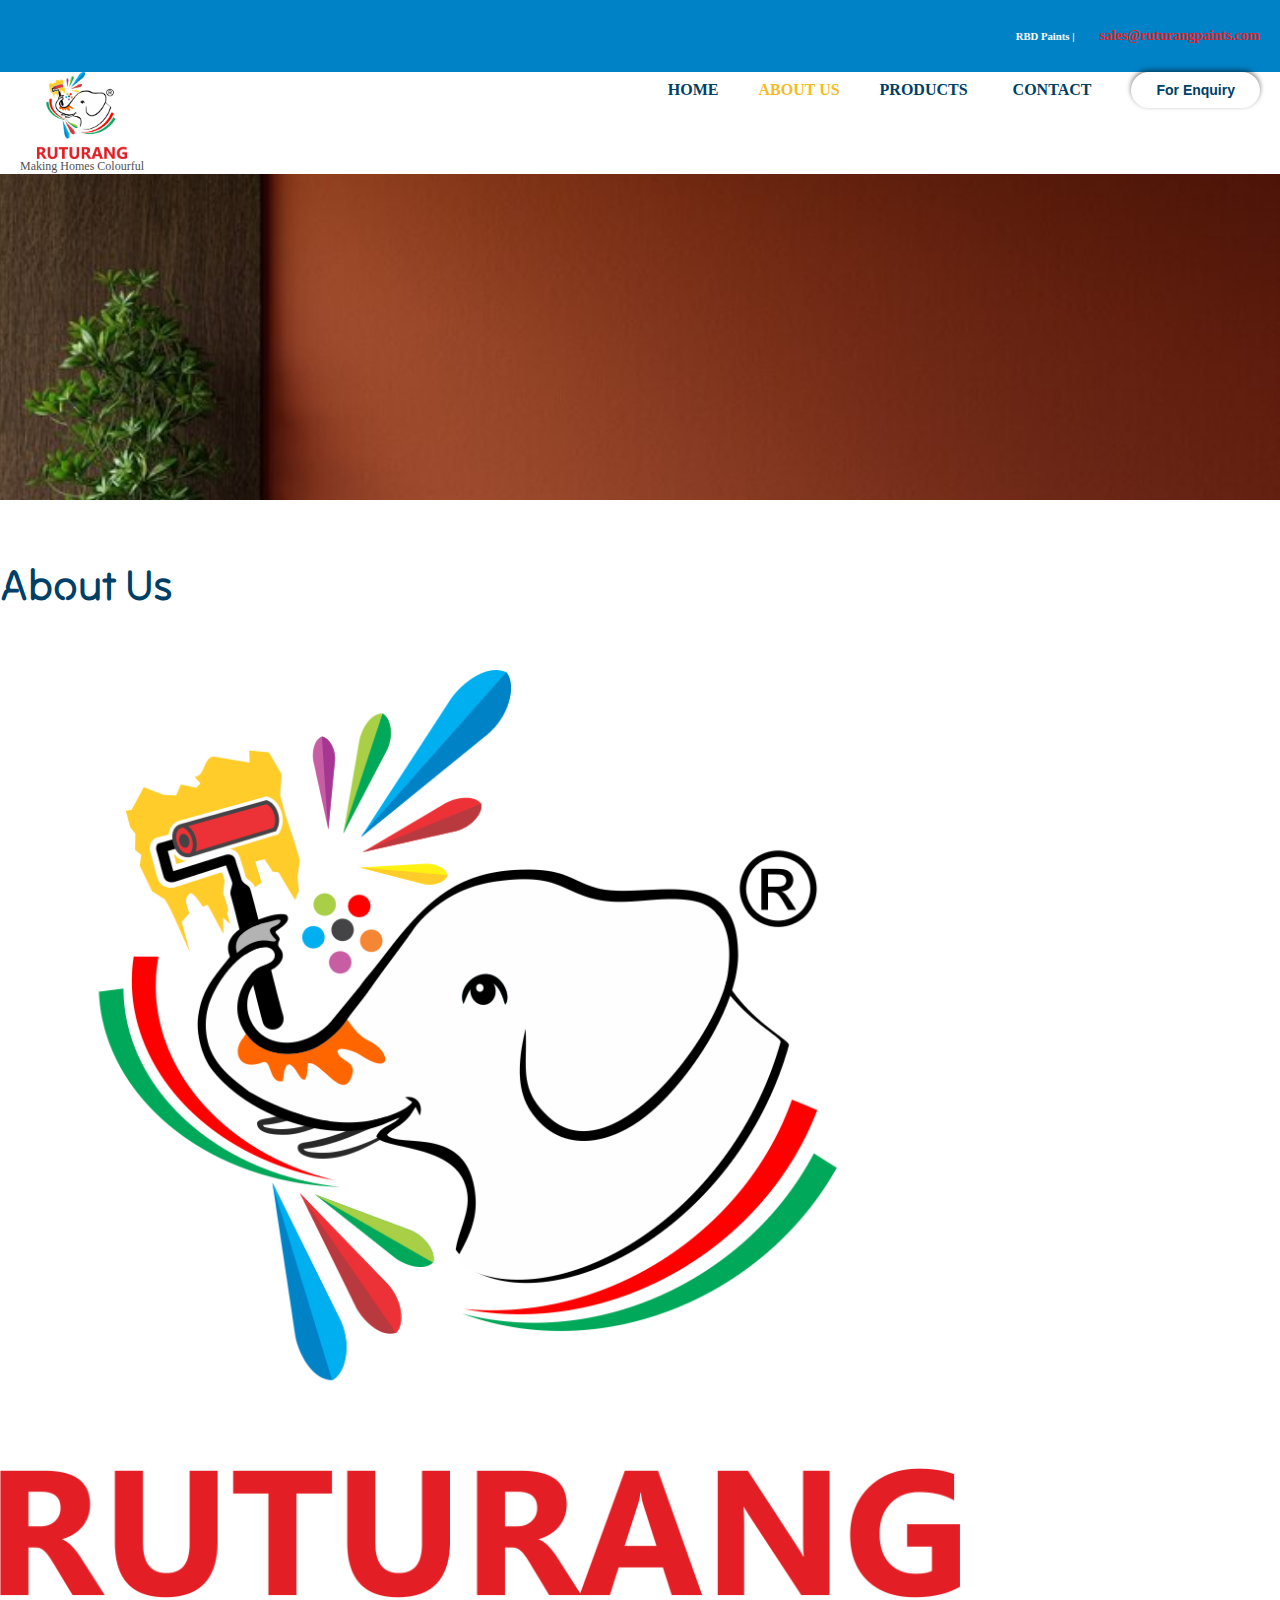
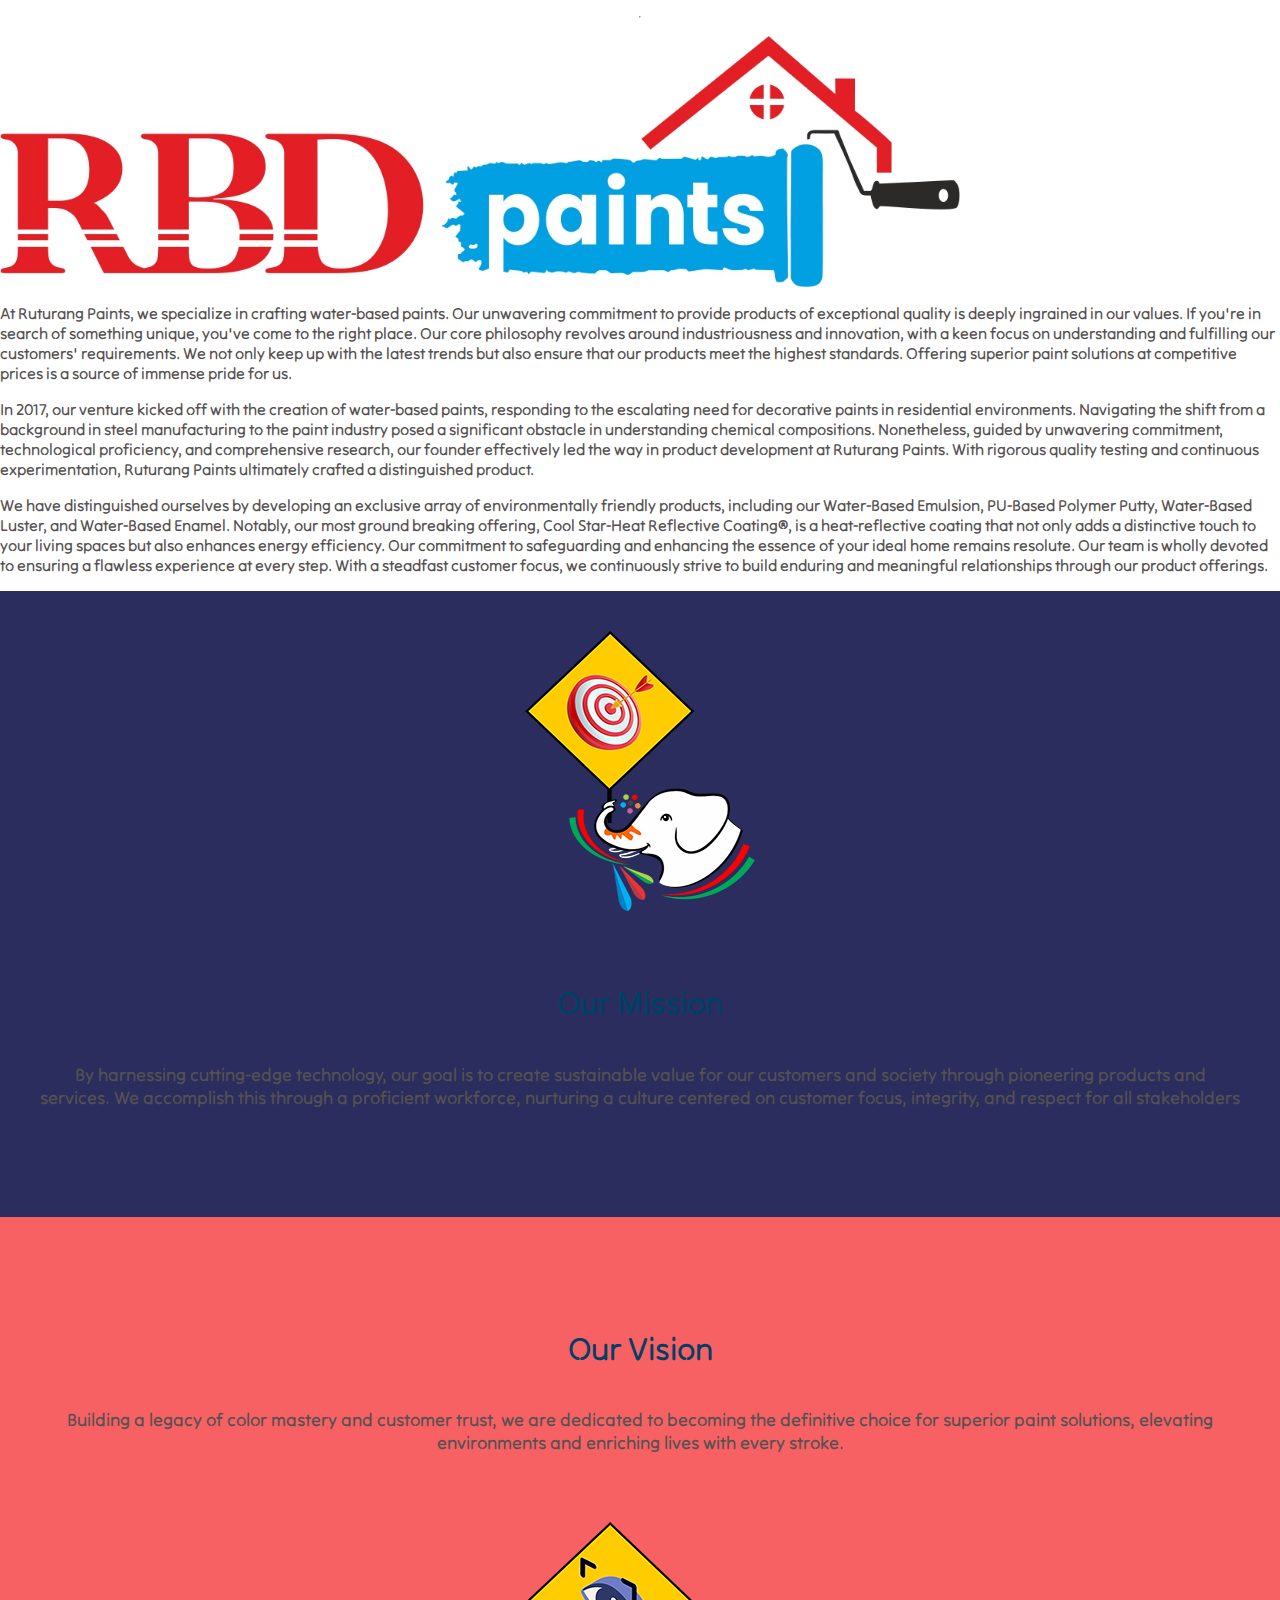
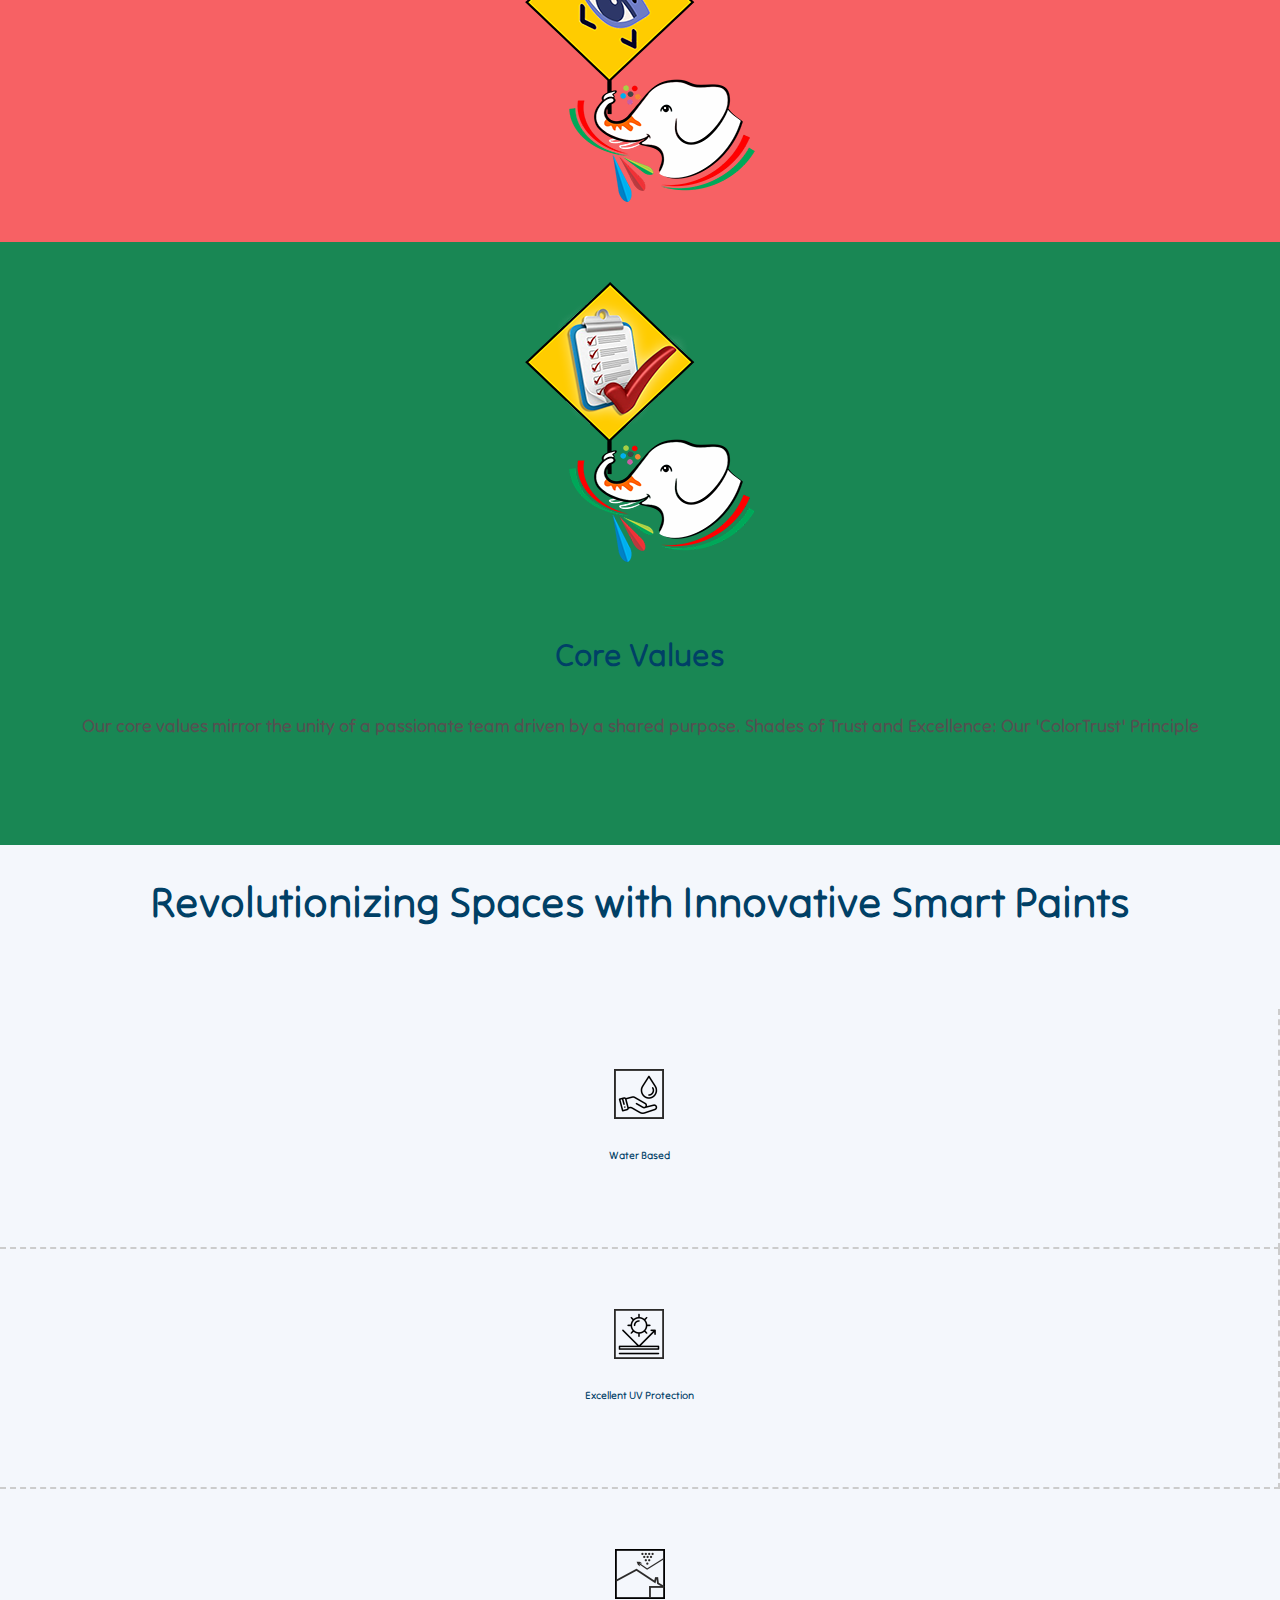
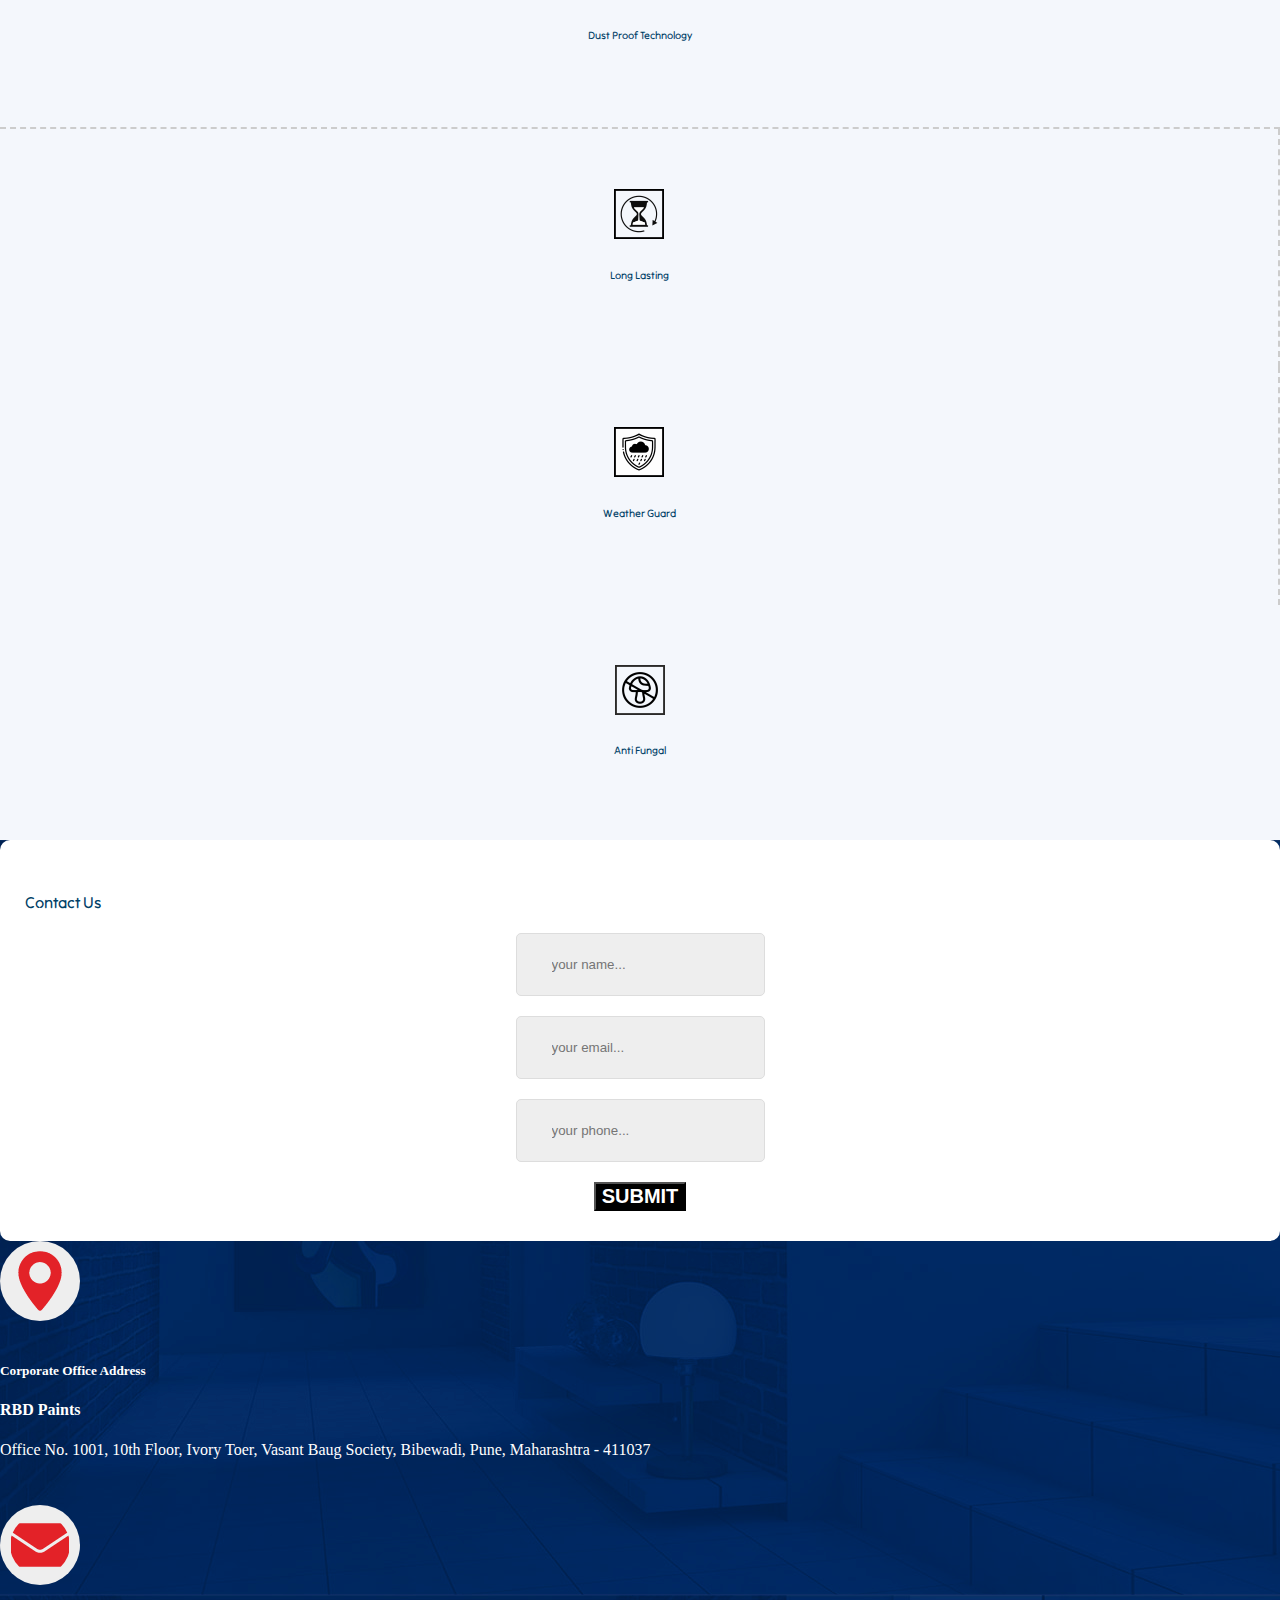
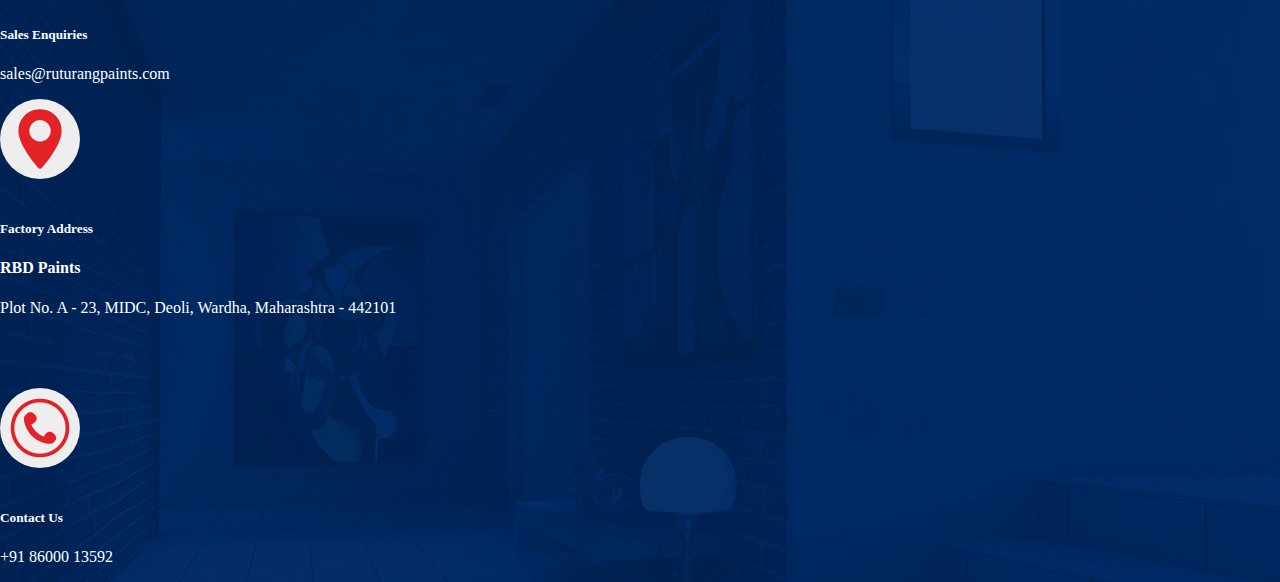
==== commit 73a94a65: "images changed" ====
--- a/about.html
+++ b/about.html
@@ -32,7 +32,7 @@
                 <div class="header-inner">
                     <div class="left-header">
                         <img src="images/logo.png" alt="">
-                        <p class="text-white">Making Homes Colourful</p>
+                        <p class="text-dark">Making Homes Colourful</p>
                     </div>
                     <div class="right-header">
                         <nav class="navbar navbar-inverse">
@@ -52,6 +52,7 @@
                                 </div>
                             </li>
                               <li><a href="contact.html">Contact</a></li>
+                              <li><button class="quote-btn"><a href="contact.html">For Enquiry</a></button></li>
                             </ul>
                           </nav>
                         
@@ -124,7 +125,9 @@
             <div class="mission-vision">
                 <div class="mission">
                     <div class="row">
-                        <div class="col-12 col-md-4 col-lg-4 col-sm-12"></div>
+                        <div class="col-12 col-md-4 col-lg-4 col-sm-12">
+                            <img src="images/mission.png" alt="">
+                        </div>
                         <div class="col-12 col-md-8 col-lg-8 col-sm-12">
                             <div class="mission-content">
                                 <h1 class="headings text-white">Our Mission</h1>
@@ -142,13 +145,17 @@
                                 <p class="about-p m-0 text-white">Building a legacy of color mastery and customer trust, we are dedicated to becoming the definitive choice for superior paint solutions, elevating environments and enriching lives with every stroke.</p>
                             </div>
                         </div>
-                        <div class="col-12 col-md-4 col-lg-4 col-sm-12"></div>
+                        <div class="col-12 col-md-4 col-lg-4 col-sm-12">
+                            <img src="images/vision.png" alt="">
+                        </div>
                     </div>
                 </div>
 
                 <div class="core-values">
                     <div class="row">
-                        <div class="col-12 col-md-4 col-lg-4 col-sm-12"></div>
+                        <div class="col-12 col-md-4 col-lg-4 col-sm-12">
+                            <img src="images/core-values.png" alt="">
+                        </div>
                         <div class="col-12 col-md-8 col-lg-8 col-sm-12">
                             <div class="mission-content">
                                 <h1 class="headings text-white">Core Values</h1>
--- a/pages.css
+++ b/pages.css
@@ -105,19 +105,19 @@
 
 .header-inner{
   display: flex;
-  justify-content: space-around;
+  justify-content: space-between;
+  padding: 0px 20px;
 }
 
 
 .right-header{
   display: flex;
-  padding: 30px 90px;
-  gap: 150px;
 }
 
 ul.nav{
     display: flex;
     flex-direction: row;
+    align-items: center;
     gap: 40px;
     justify-content: space-between;
     text-transform: uppercase;
@@ -150,7 +150,7 @@
   opacity: 0;
   position: absolute;
   padding: 20px 20px;
-  top: 75%;
+  top: 65%;
   transform: translateY(50px);
   width: 200px;
   background-color: #004066;
@@ -204,7 +204,7 @@
 
 .quote-btn{
   background-color: #fff;
-  padding: 0px 15px;
+  padding: 10px 25px;
   border-radius: 50px;
   box-shadow: 0 -2px 5px rgba(0,0,0,.5);
   border: none;
@@ -430,7 +430,6 @@
   background-position: center;
 background-repeat: no-repeat;
 padding: 40px;
-height: 350px;
 }
 
 .mission{
@@ -445,68 +444,11 @@
   background-color: #198754;
 }
 
-/* 
-.nav-dots {
-  position: fixed;
-  top: 50%;
-  right: 5%;
-  transform: translateY(-50%);
-  margin: 0;
-  padding: 0;
-  cursor: pointer;
-}
-
-.nav-dot {
-  width: 12px;
-  height: 12px;
-  border: 2px solid #52616a;
-  border-radius: 50%;
-  list-style: none;
-  background: #c9d6de;
-  transition: all 0.3s;
-}
-
-.nav-dot:not(:last-of-type){
-  margin-bottom: 20px;
-}
-
-.nav-dot:hover, .nav-dot.is-active{
-  transform: scale(1.8);
-    background: transparent;
-}
-
-.section {
-  display: grid;
-  justify-content: center;
-  align-content: center;
-  height: 500px;
-}
-
-.section:nth-of-type(1){
-  background-color: #a5d296;
-}
-
-.section:nth-of-type(2){
-  background-color: #47b8e0
-}
-
-.section:nth-of-type(3){
-  background-color: #ffc952;
-}
-
-.section:nth-of-type(4){
-  background-color: #ff7473;
-}
-
-.section__heading {
-  margin: 0;
-  color: white;
-  font-size: 32px;
-  text-transform: capitalize;
-}
-
- */
-
+.mission img, .vision img, .core-values img{
+  display: flex;
+  width: max-content;
+  margin: 0px auto;
+}
 
 /* tabs */
 
@@ -950,22 +892,14 @@
     text-align: justify;
   }
 
-  .about-paint-red{
-    padding: 25px 15px 30px 35px;
-  }
-
-  .about-paint-red img{
-    width: 30px;
-  }
-
-  .about-paint-red h4{
-    font-size: 14px;
+  .rbd-paints-logo{
+    width: 50% !important;
   }
 
   /* product inner */
 
   .product-columns img{
-    width: 50%;
+    width: 70%;
     display: flex;
     margin: 0px auto;
   }
@@ -1161,10 +1095,19 @@
     border-bottom: 1px dashed #cccccc;
   }
 
+  
+.mission img, .vision img, .core-values img{
+  width: 50%;
+}
+
+.vision .row{
+  flex-direction: column-reverse;
+}
+
   /* product-inner */
 
   .product-columns img{
-    width: 50%;
+    width: 70%;
     display: flex;
     margin: 0px auto;
   }
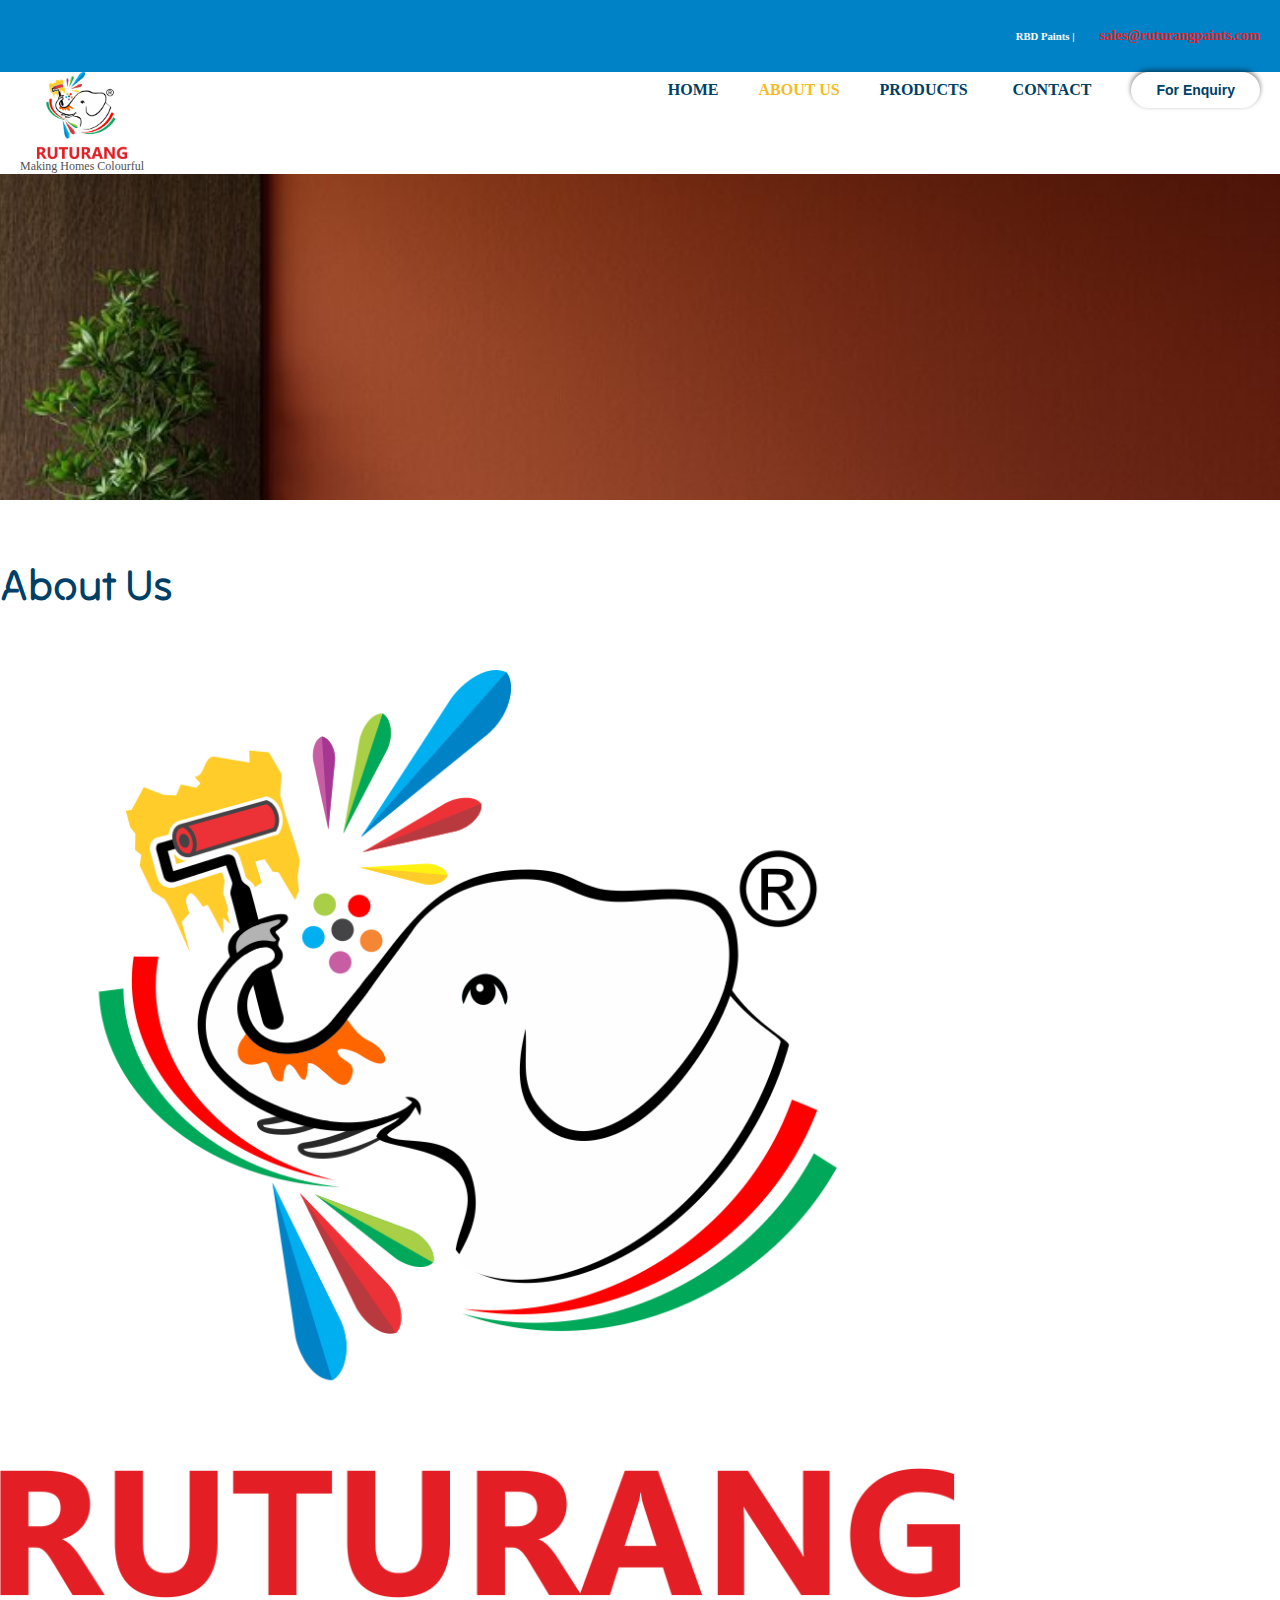
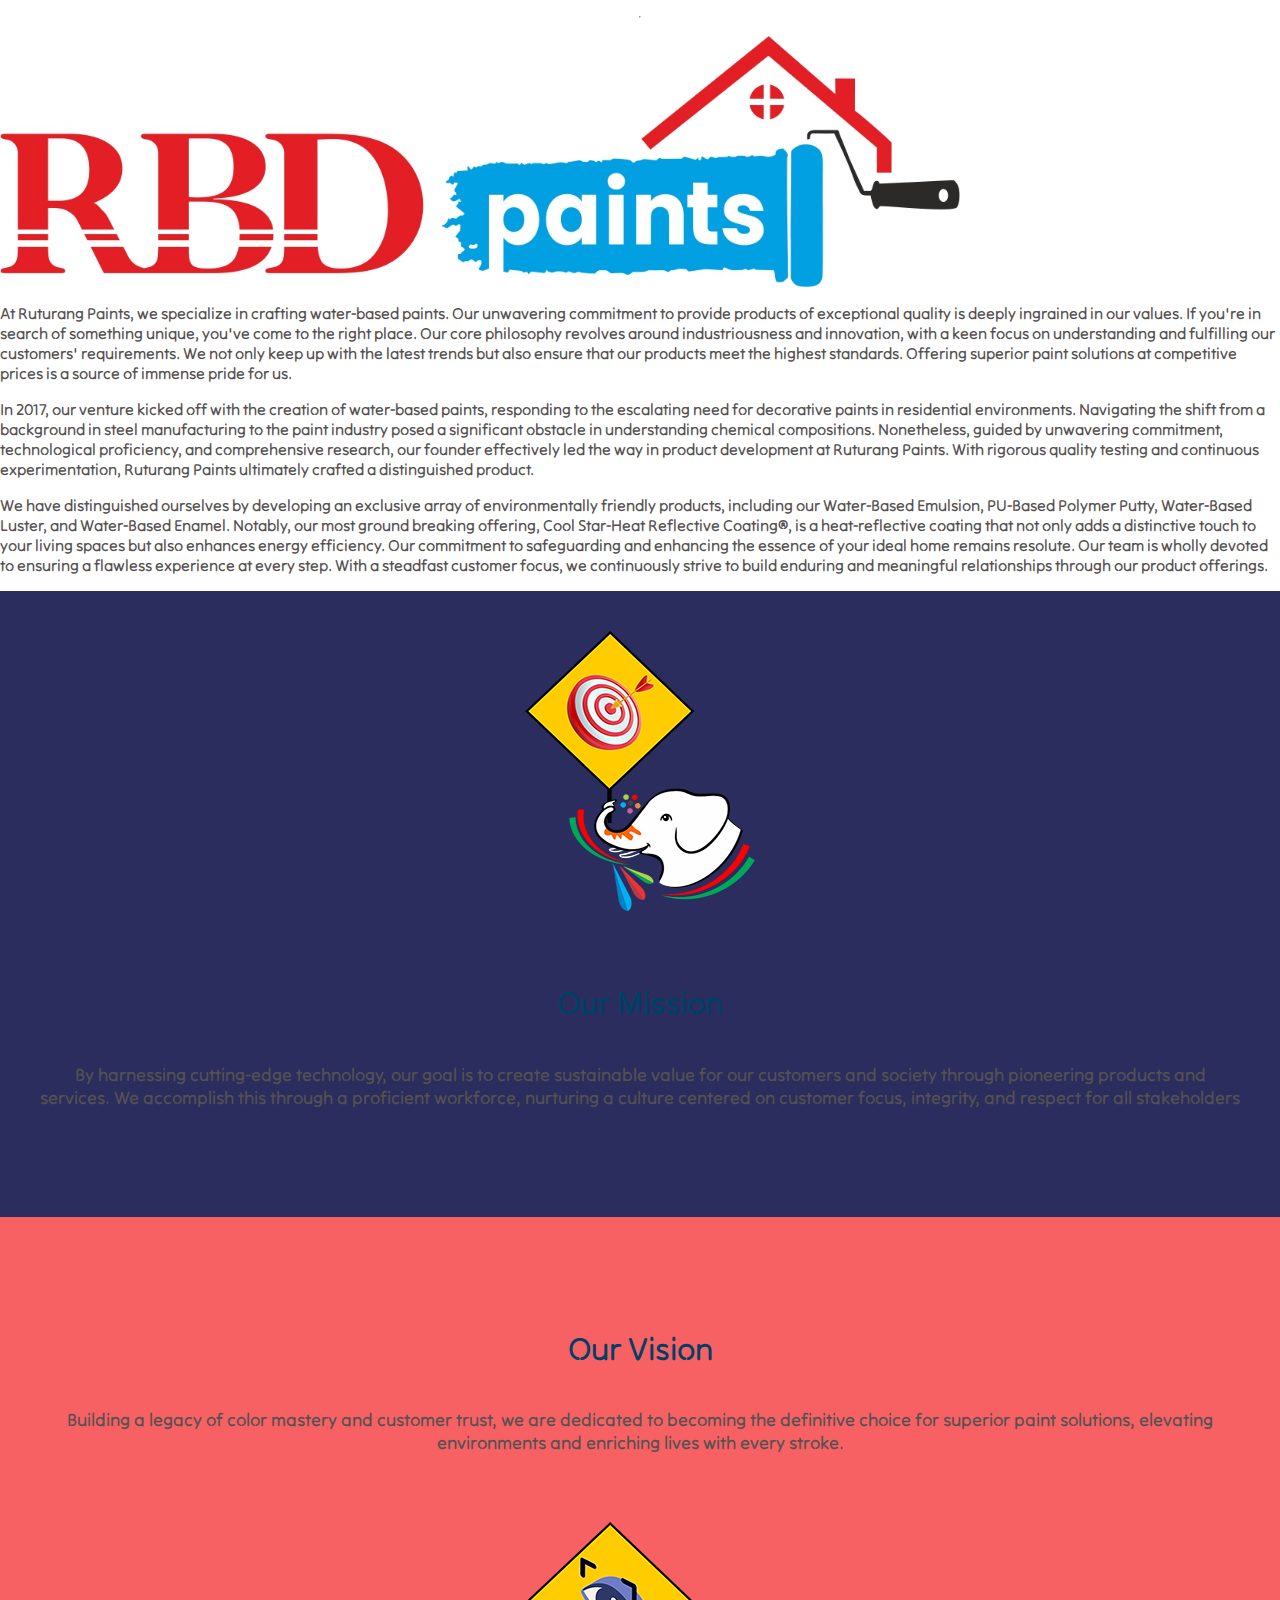
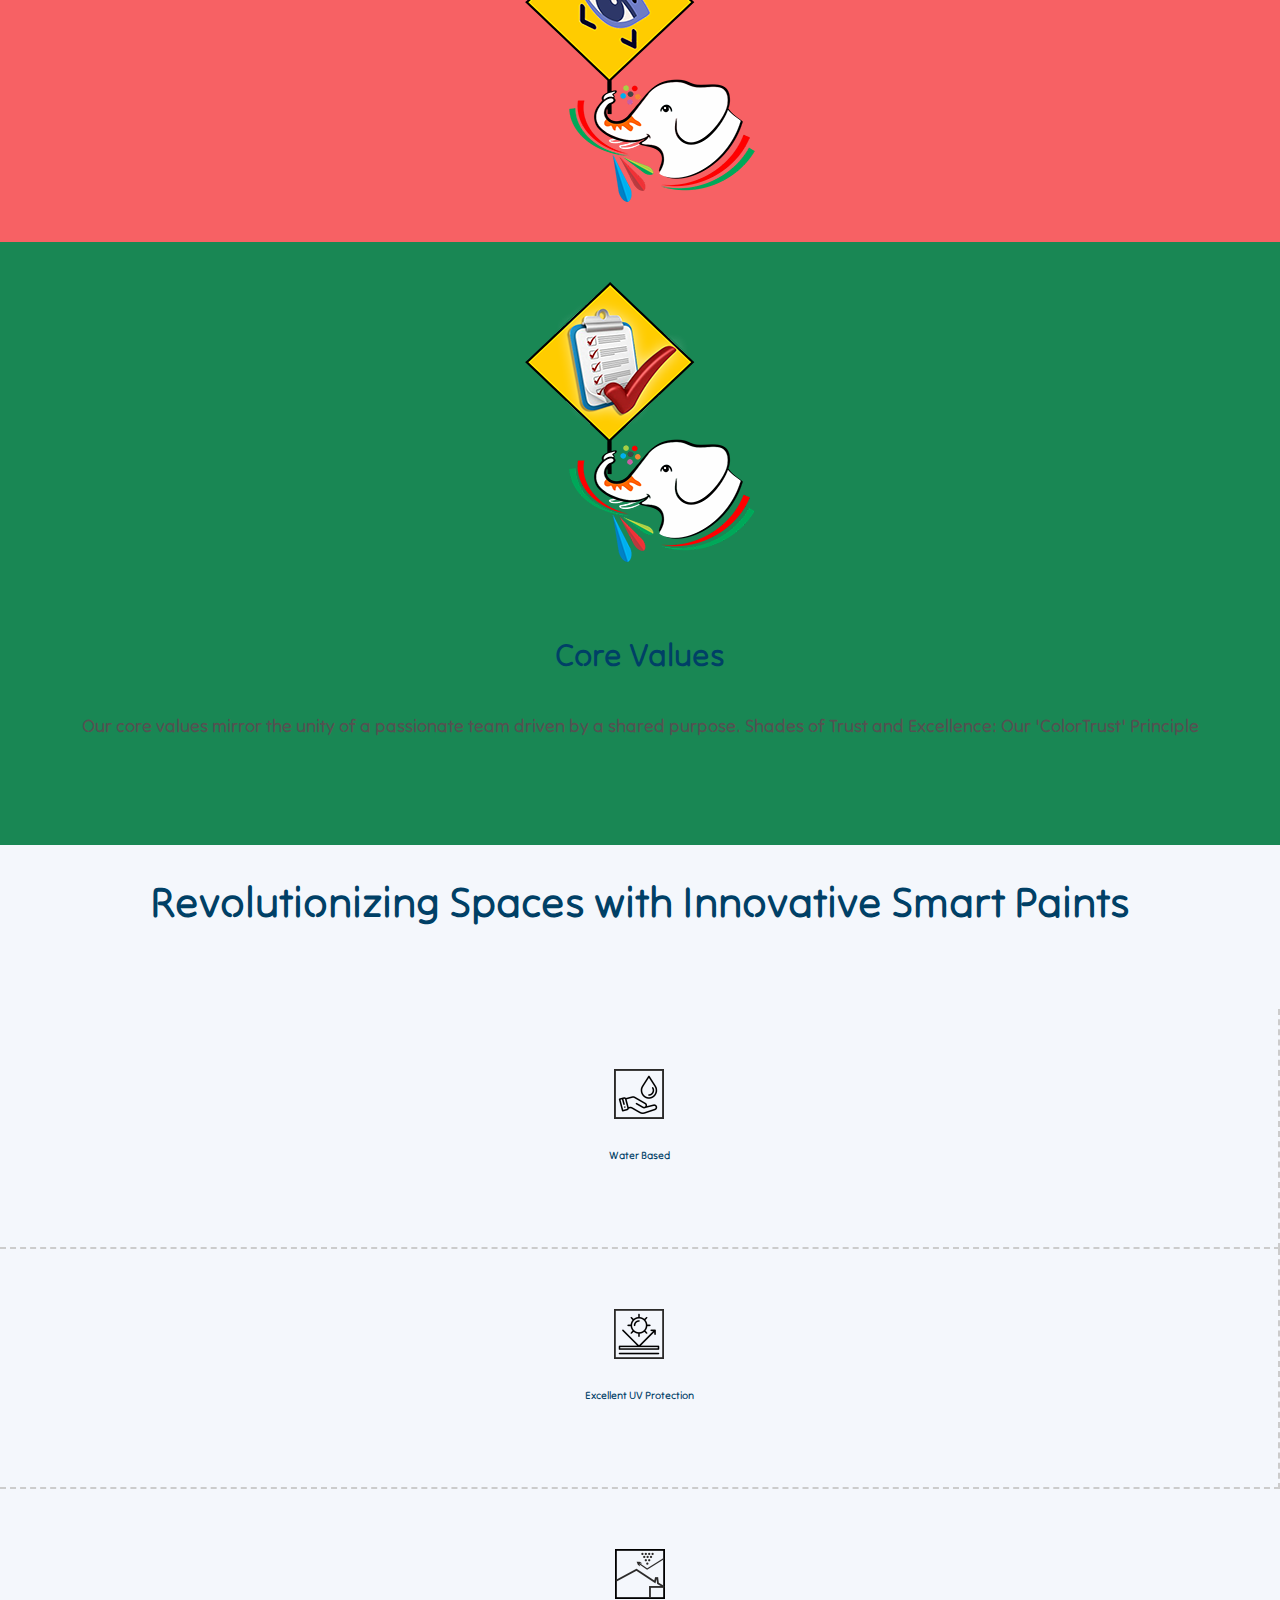
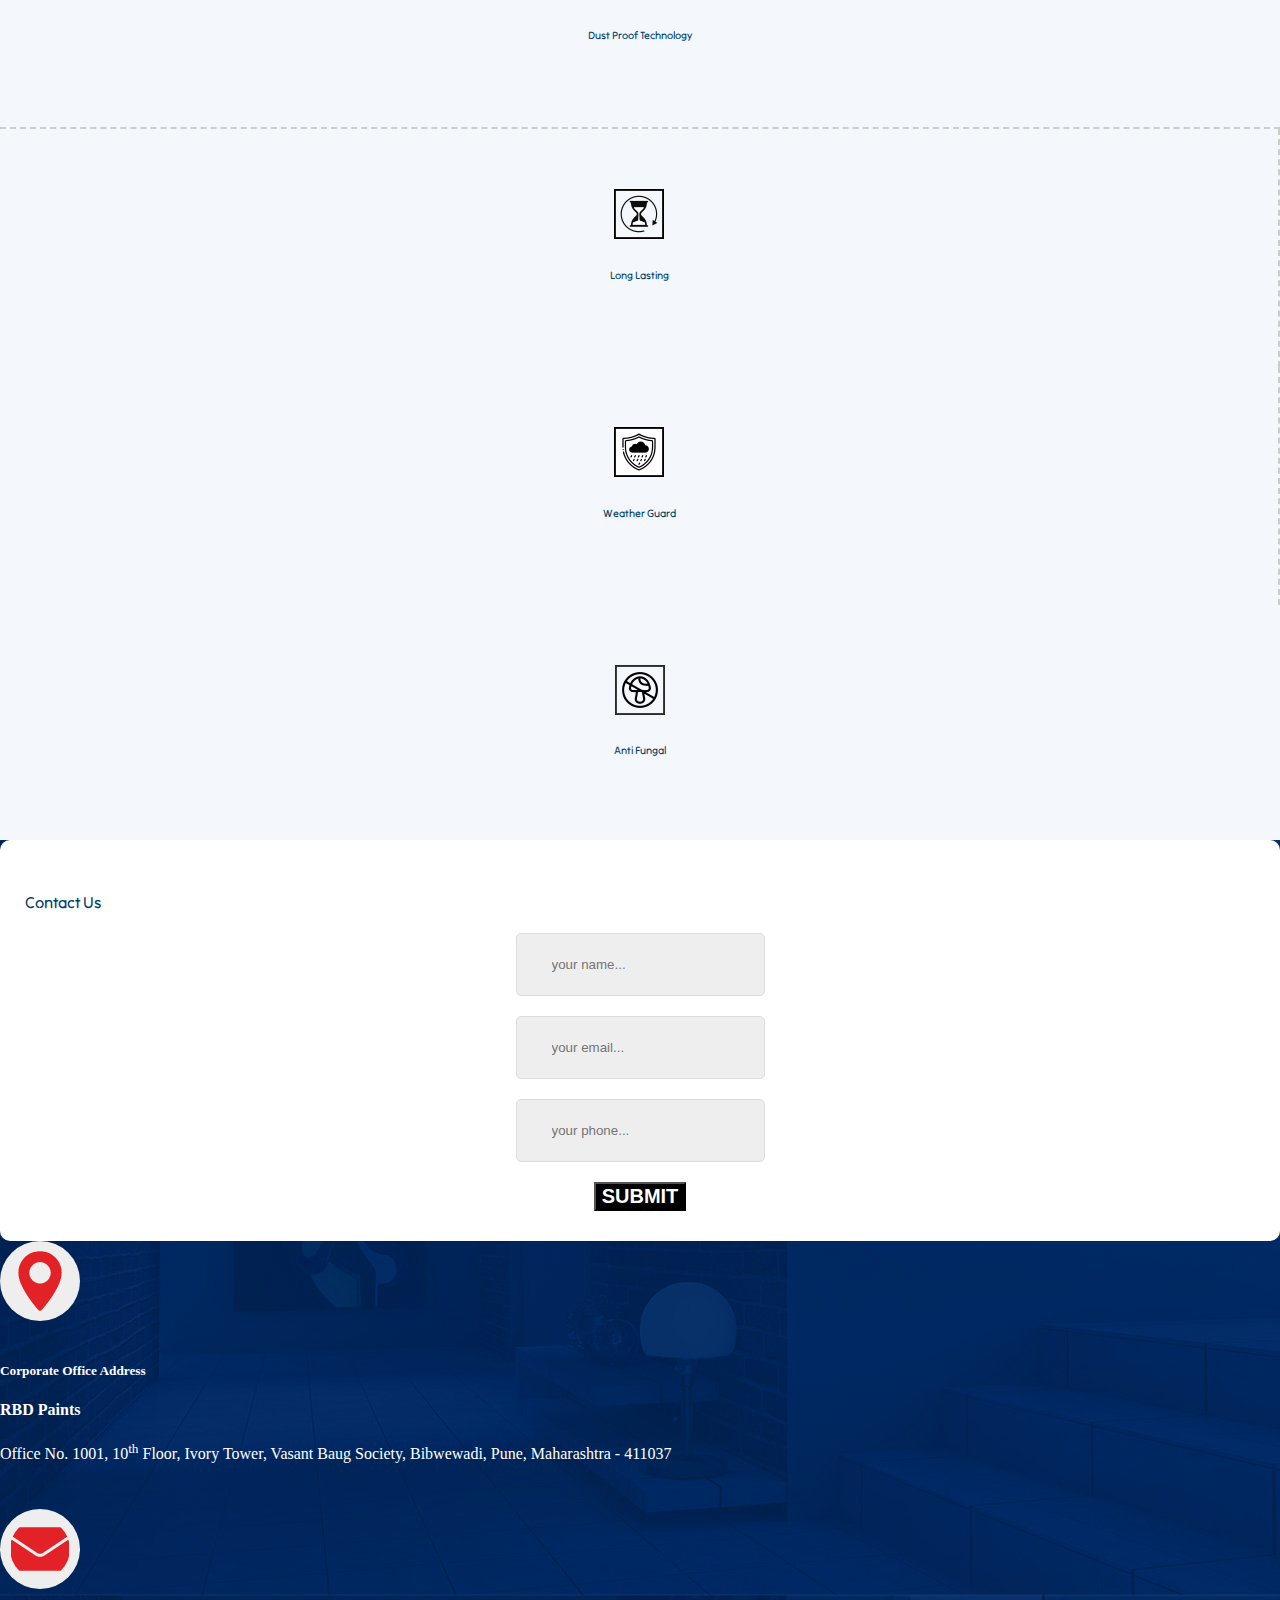
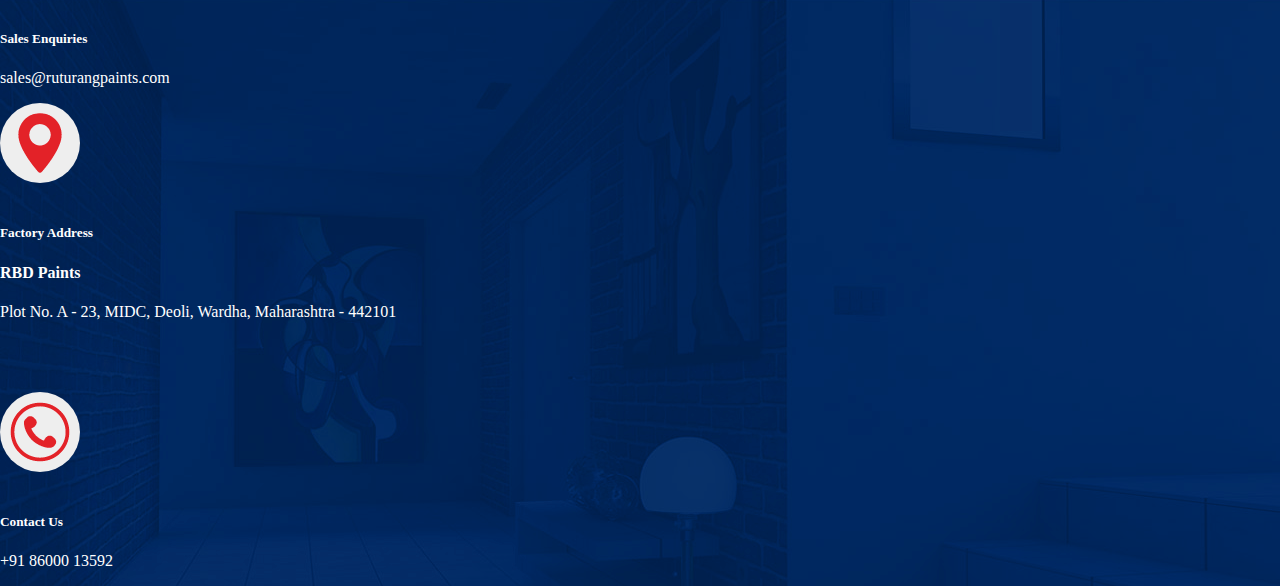
==== commit 15ec6c0b: "why choose us img change" ====
--- a/about.html
+++ b/about.html
@@ -250,7 +250,7 @@
                                         <img src="images/location.png" alt="">
                                         <div class="links-content">
                                             <h5>Corporate Office Address</h5>
-                                            <h4 class="m-0">RBD Paints</h4><p class="m-0">Office No. 1001, 10th Floor, Ivory Toer, Vasant Baug Society, Bibewadi, Pune, Maharashtra - 411037</p>
+                                            <h4 class="m-0">RBD Paints</h4><p class="m-0">Office No. 1001, 10<sup>th</sup> Floor, Ivory Tower, Vasant Baug Society, Bibwewadi, Pune, Maharashtra - 411037</p>
                                         </div>
                                     </div>
                                     <div class="links">
--- a/pages.css
+++ b/pages.css
@@ -495,23 +495,23 @@
 } */
 
 .primer-header-container{
-  background-image: url('images/primer-bg.avif');
+  background-image: url('images/primer-bg.png');
 }
 
 .int-emulsion-header-container{
-  background-image: url('images/int-emulsion-bg.avif');
+  background-image: url('images/int-emulsion-bg.png');
 }
 
 .ext-emulsion-header-container{
-  background-image: url('images/ext-emulsion-bg.avif');
+  background-image: url('images/ext-emulsion-bg.png');
 }
 
 .coolstar-header-container{
-  background-image: url('images/cool-star-bg.avif');
+  background-image: url('images/cool-star-bg.png');
 }
 
 .contact-header-container{
-  background-image: url('images/contact-bg.avif');
+  background-image: url('images/contact-bg.png');
 }
 
 .product-inner{
@@ -1133,6 +1133,7 @@
 
   .breadcrumb-tag{
     font-size: 12px;
+    margin-left: 20px;
   } 
 
   select.div-toggle {
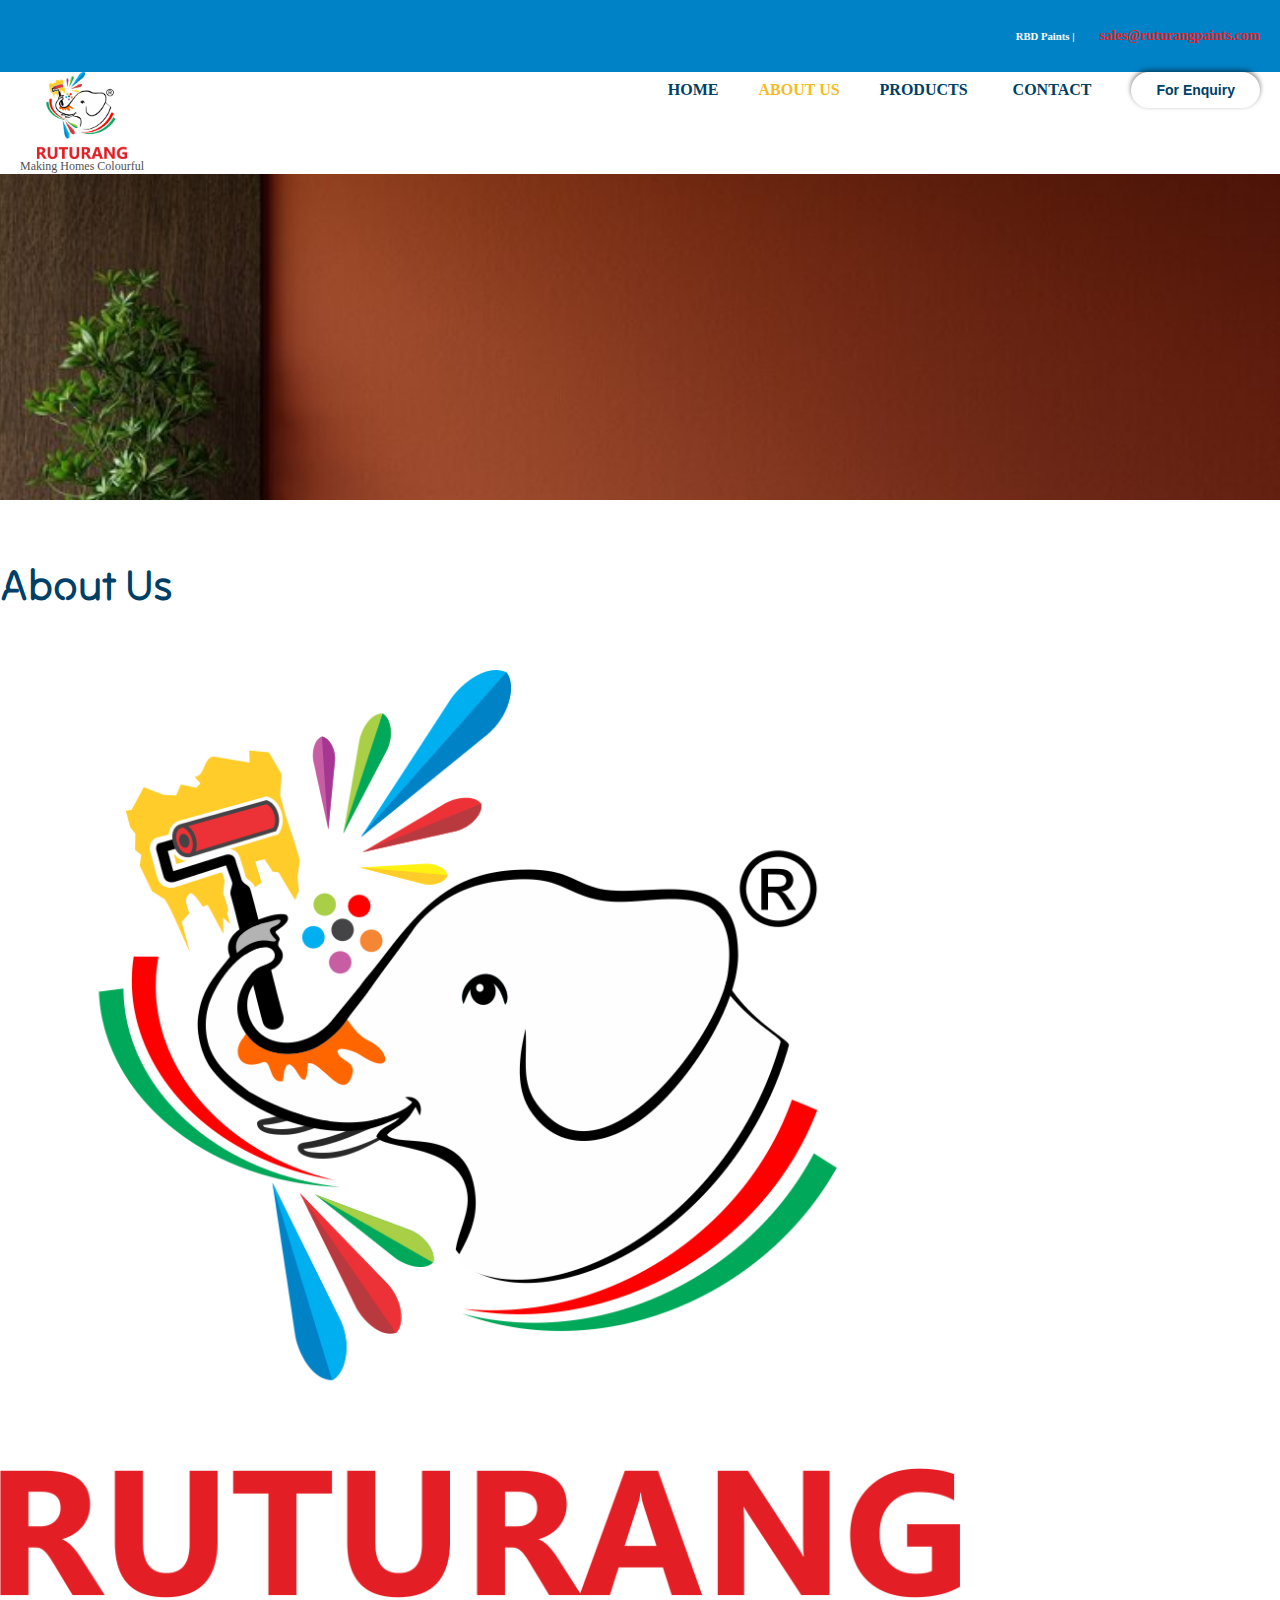
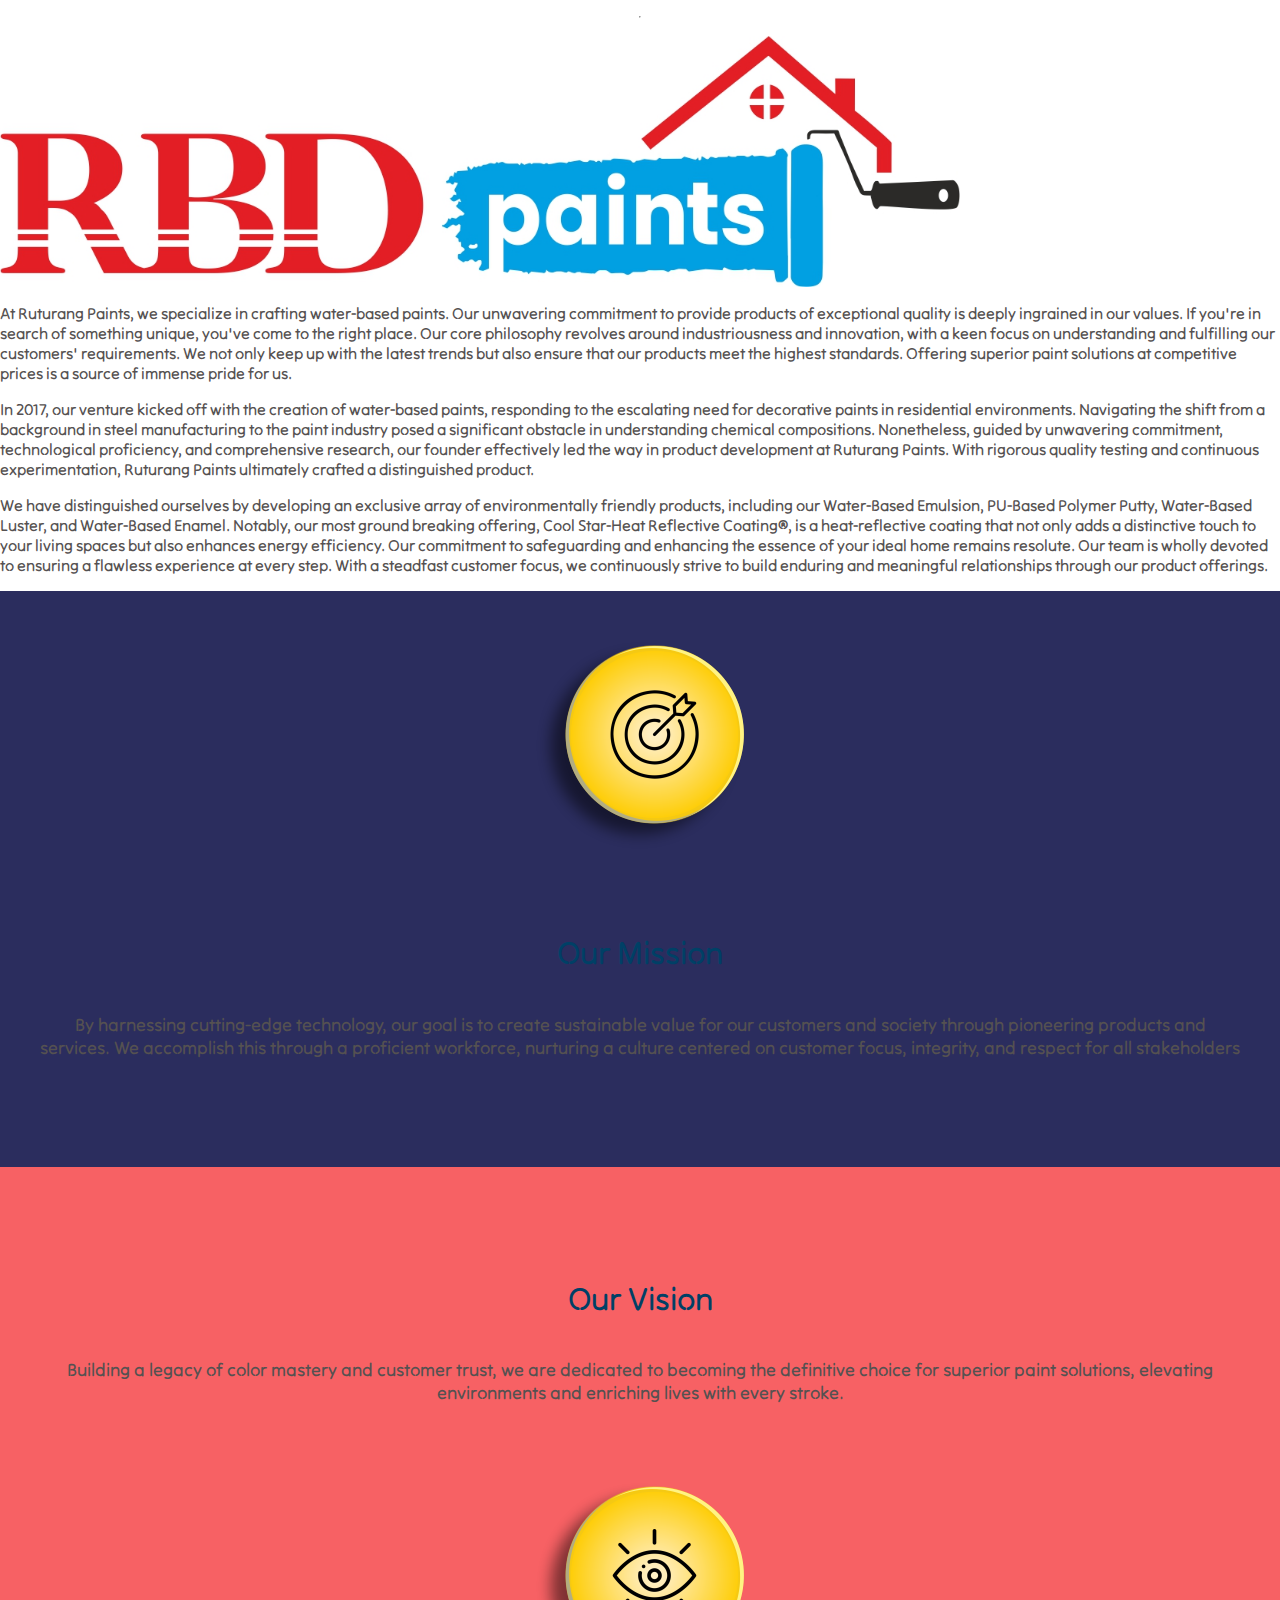
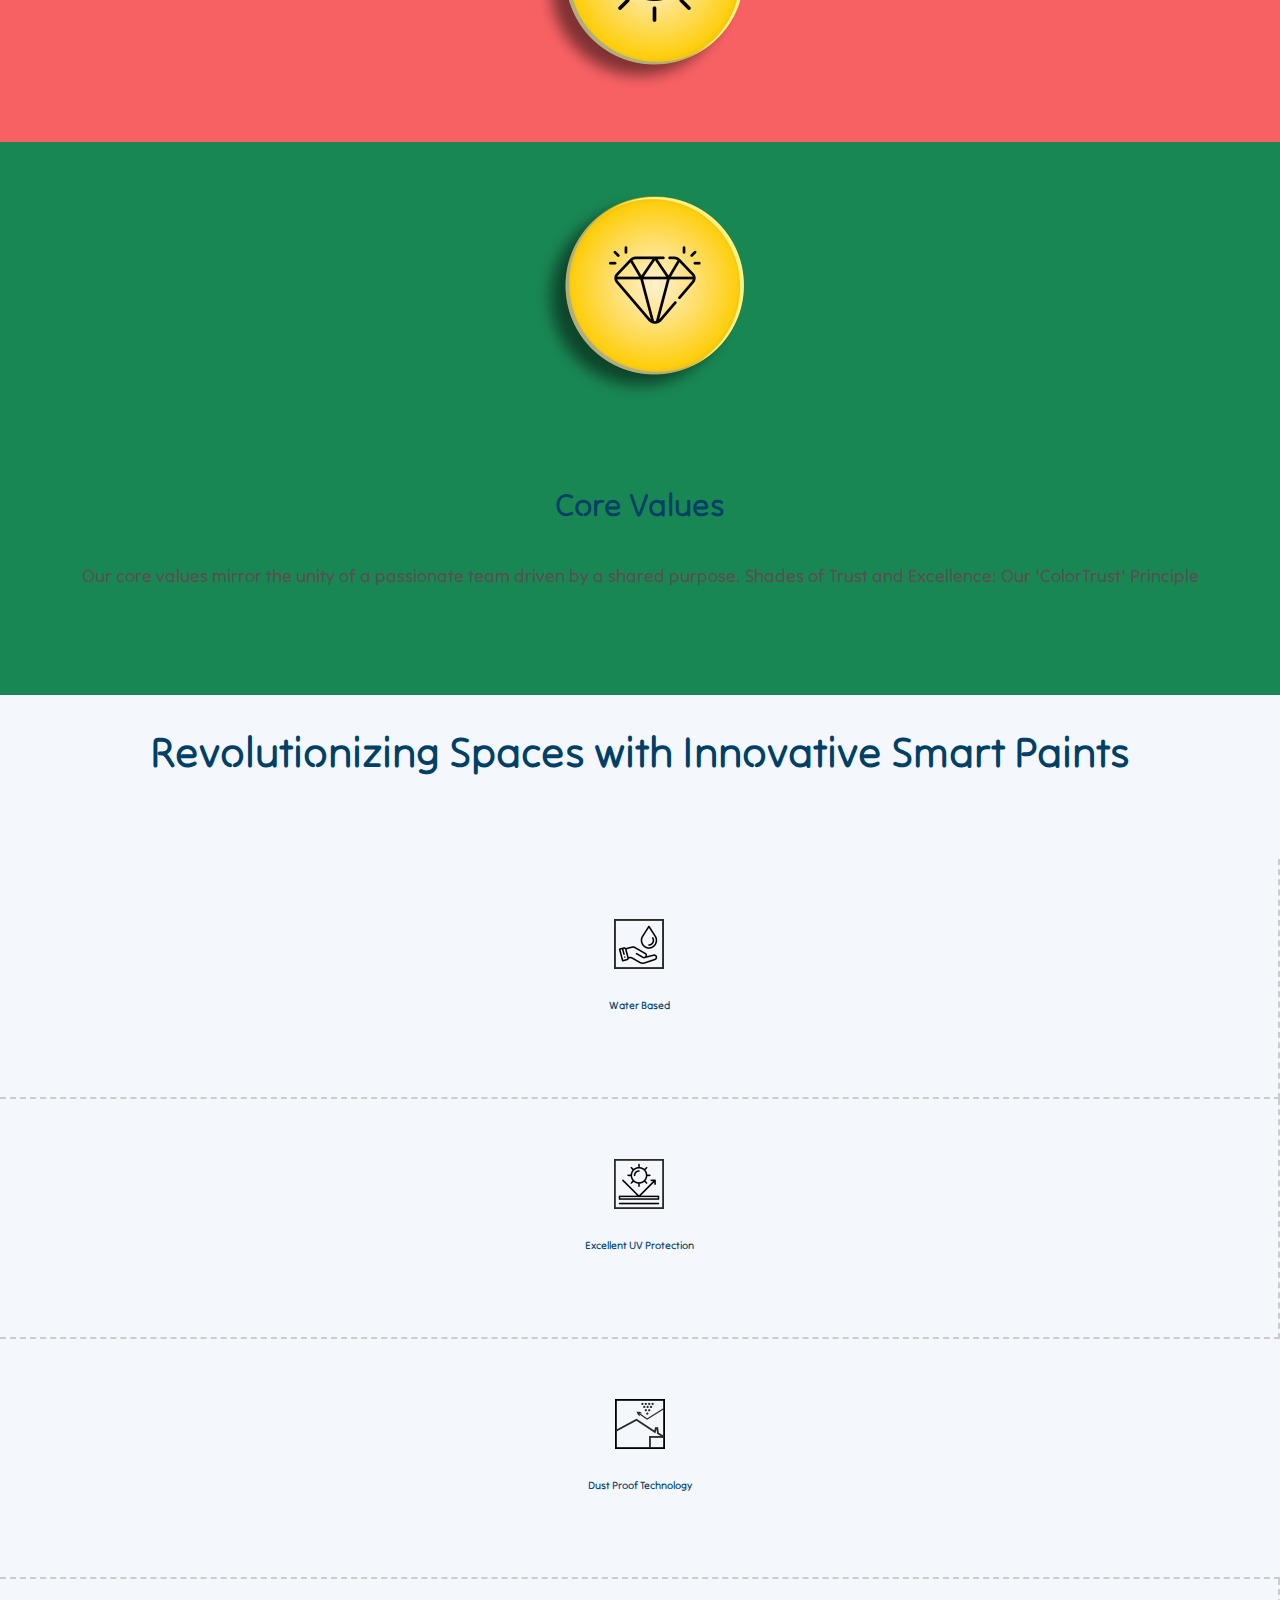
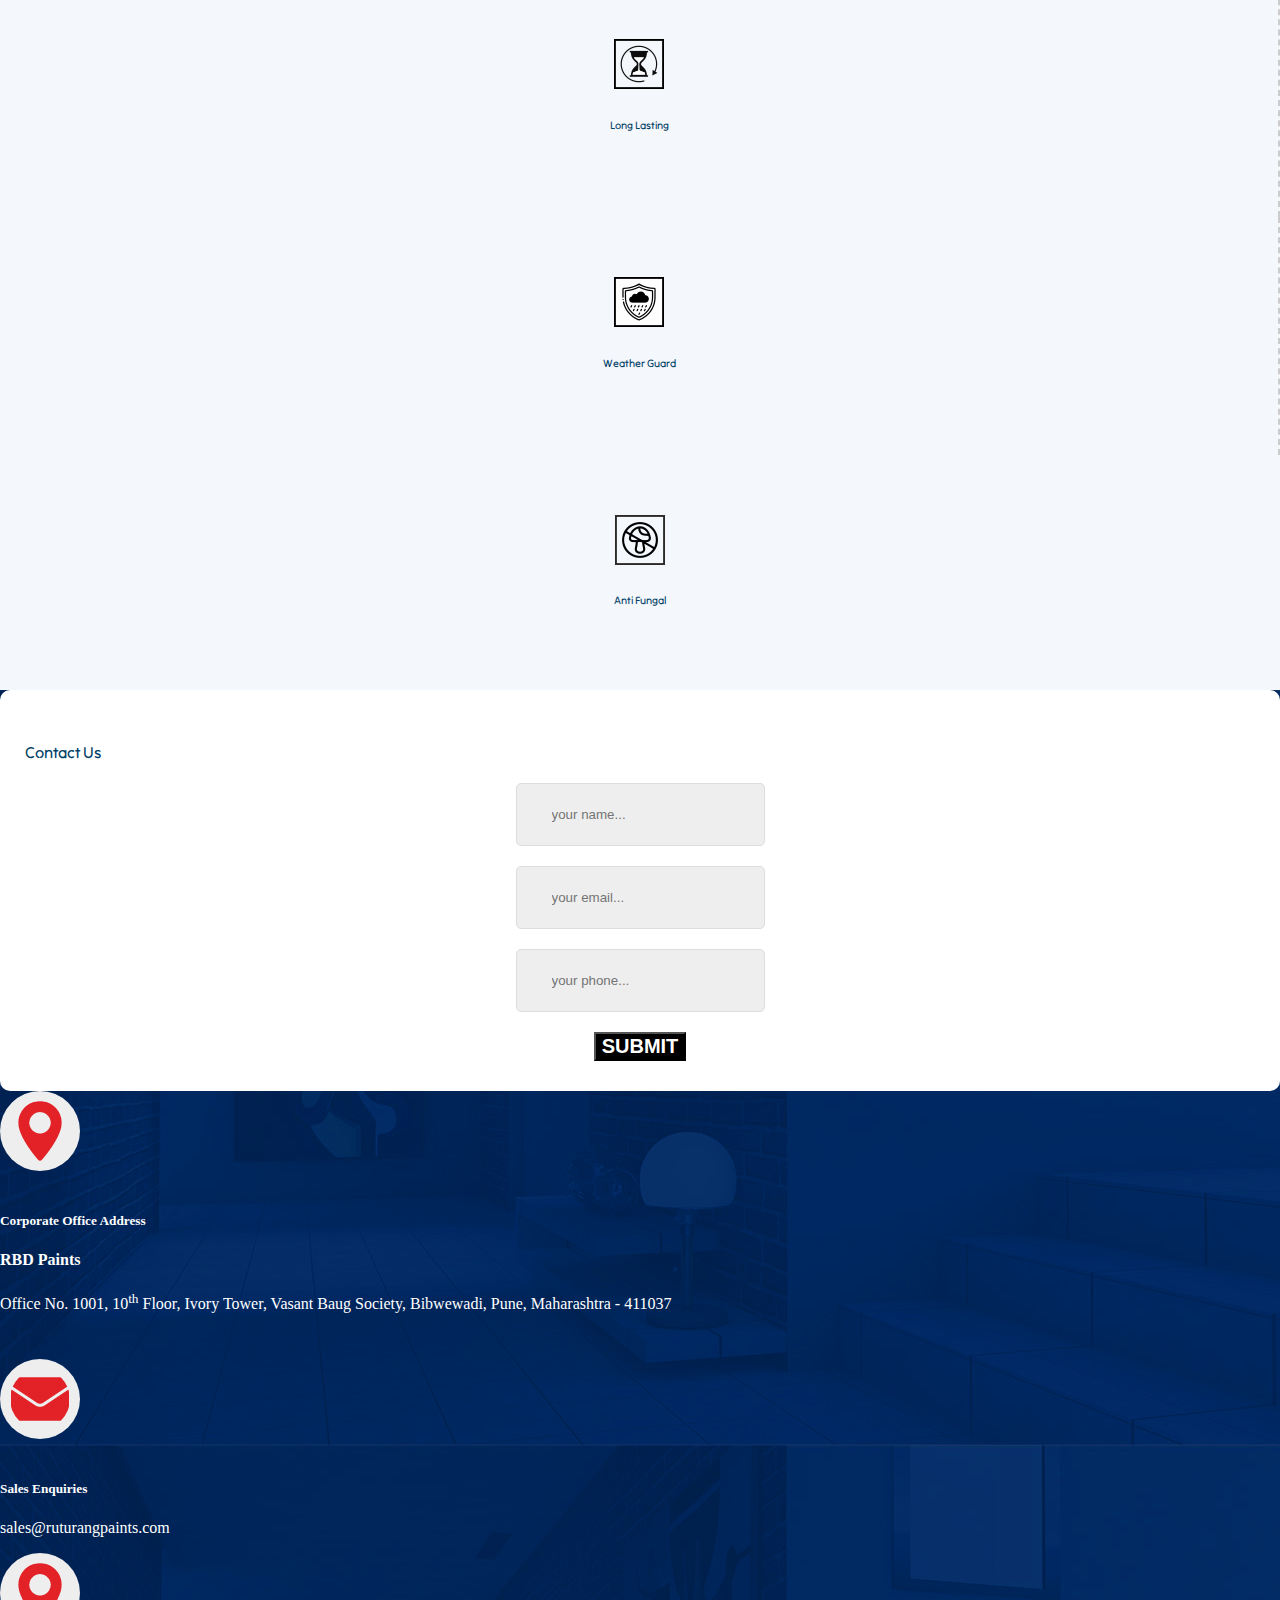
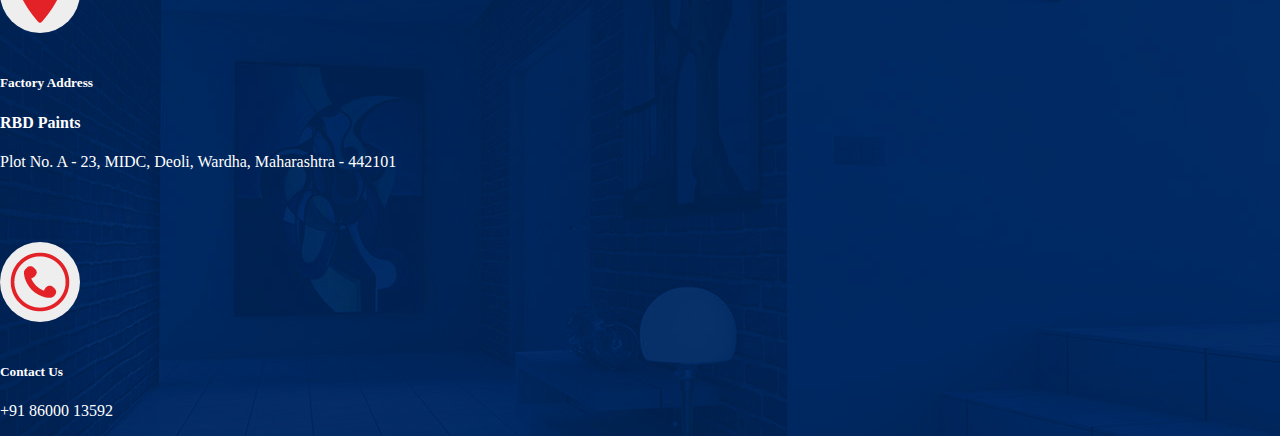
==== commit 03a69497: "changed mission vision values" ====
--- a/about.html
+++ b/about.html
@@ -154,7 +154,7 @@
                 <div class="core-values">
                     <div class="row">
                         <div class="col-12 col-md-4 col-lg-4 col-sm-12">
-                            <img src="images/core-values.png" alt="">
+                            <img src="images/values.png" alt="">
                         </div>
                         <div class="col-12 col-md-8 col-lg-8 col-sm-12">
                             <div class="mission-content">
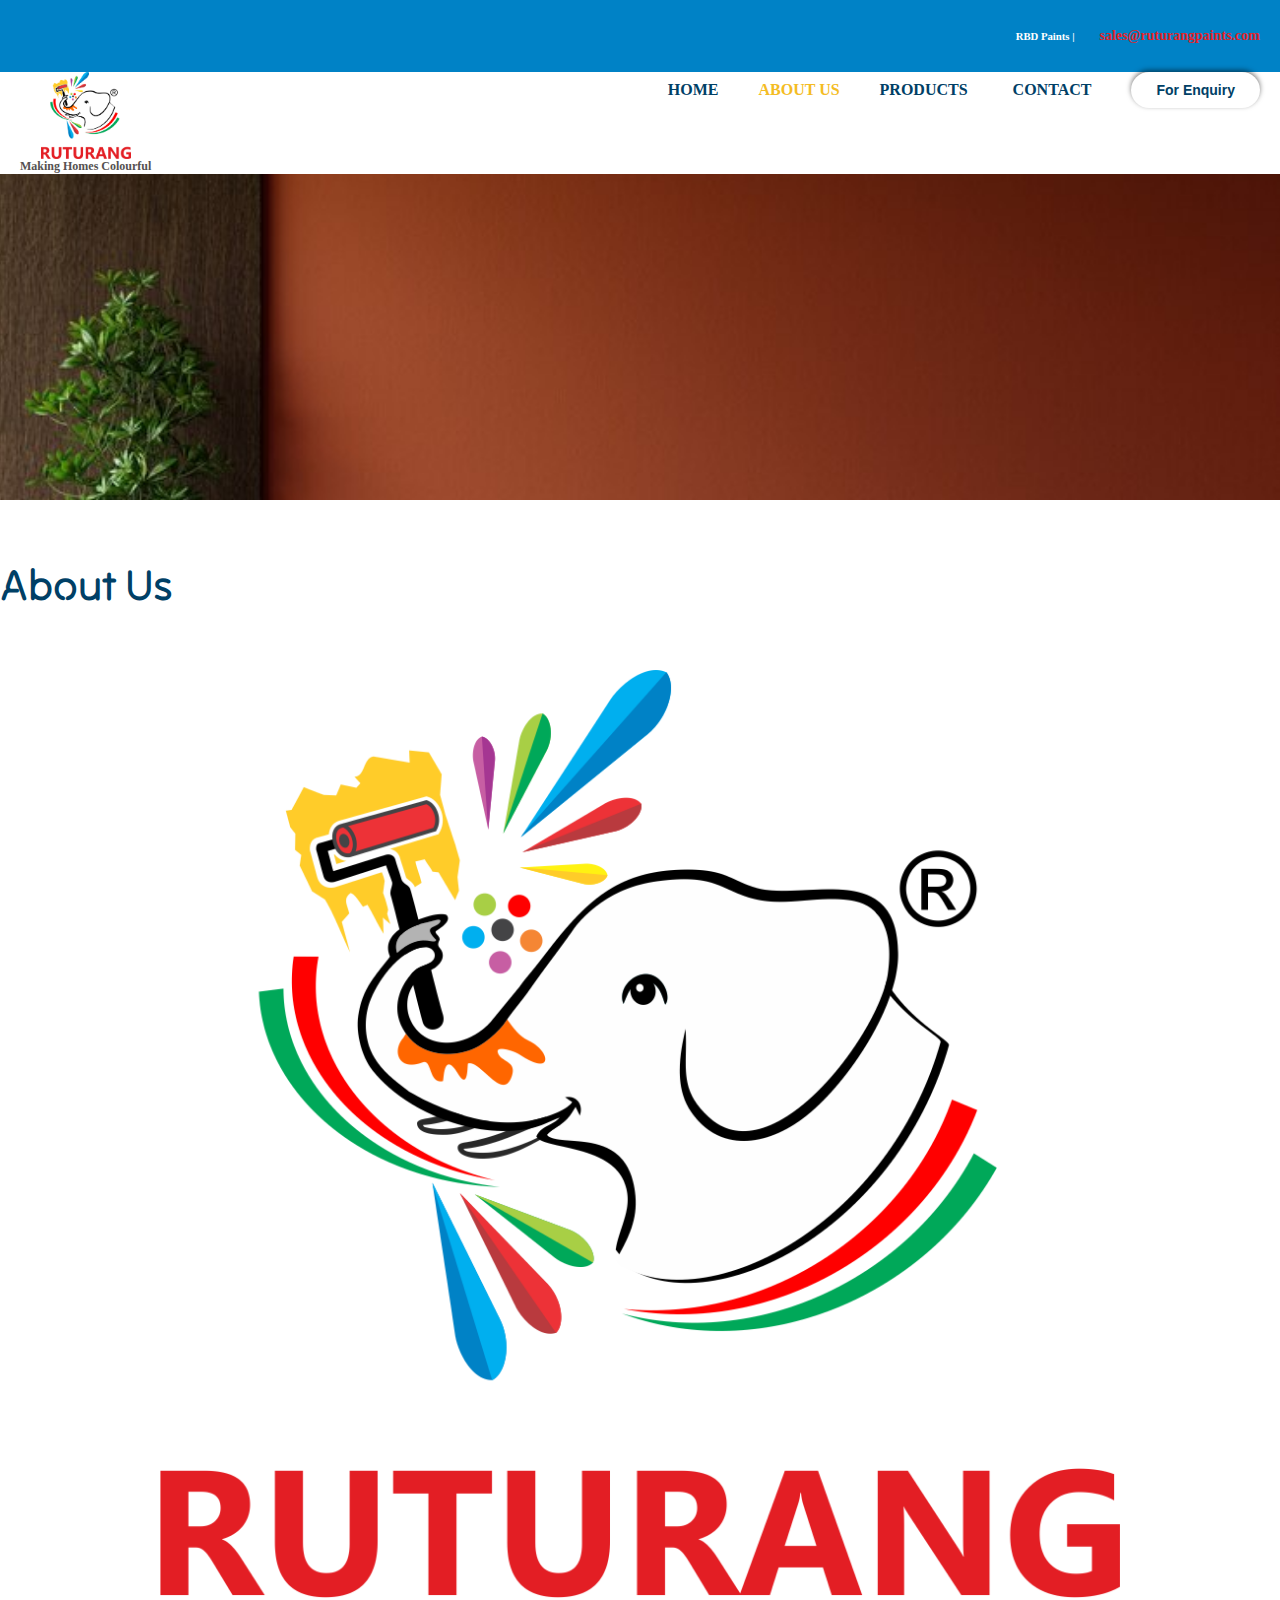
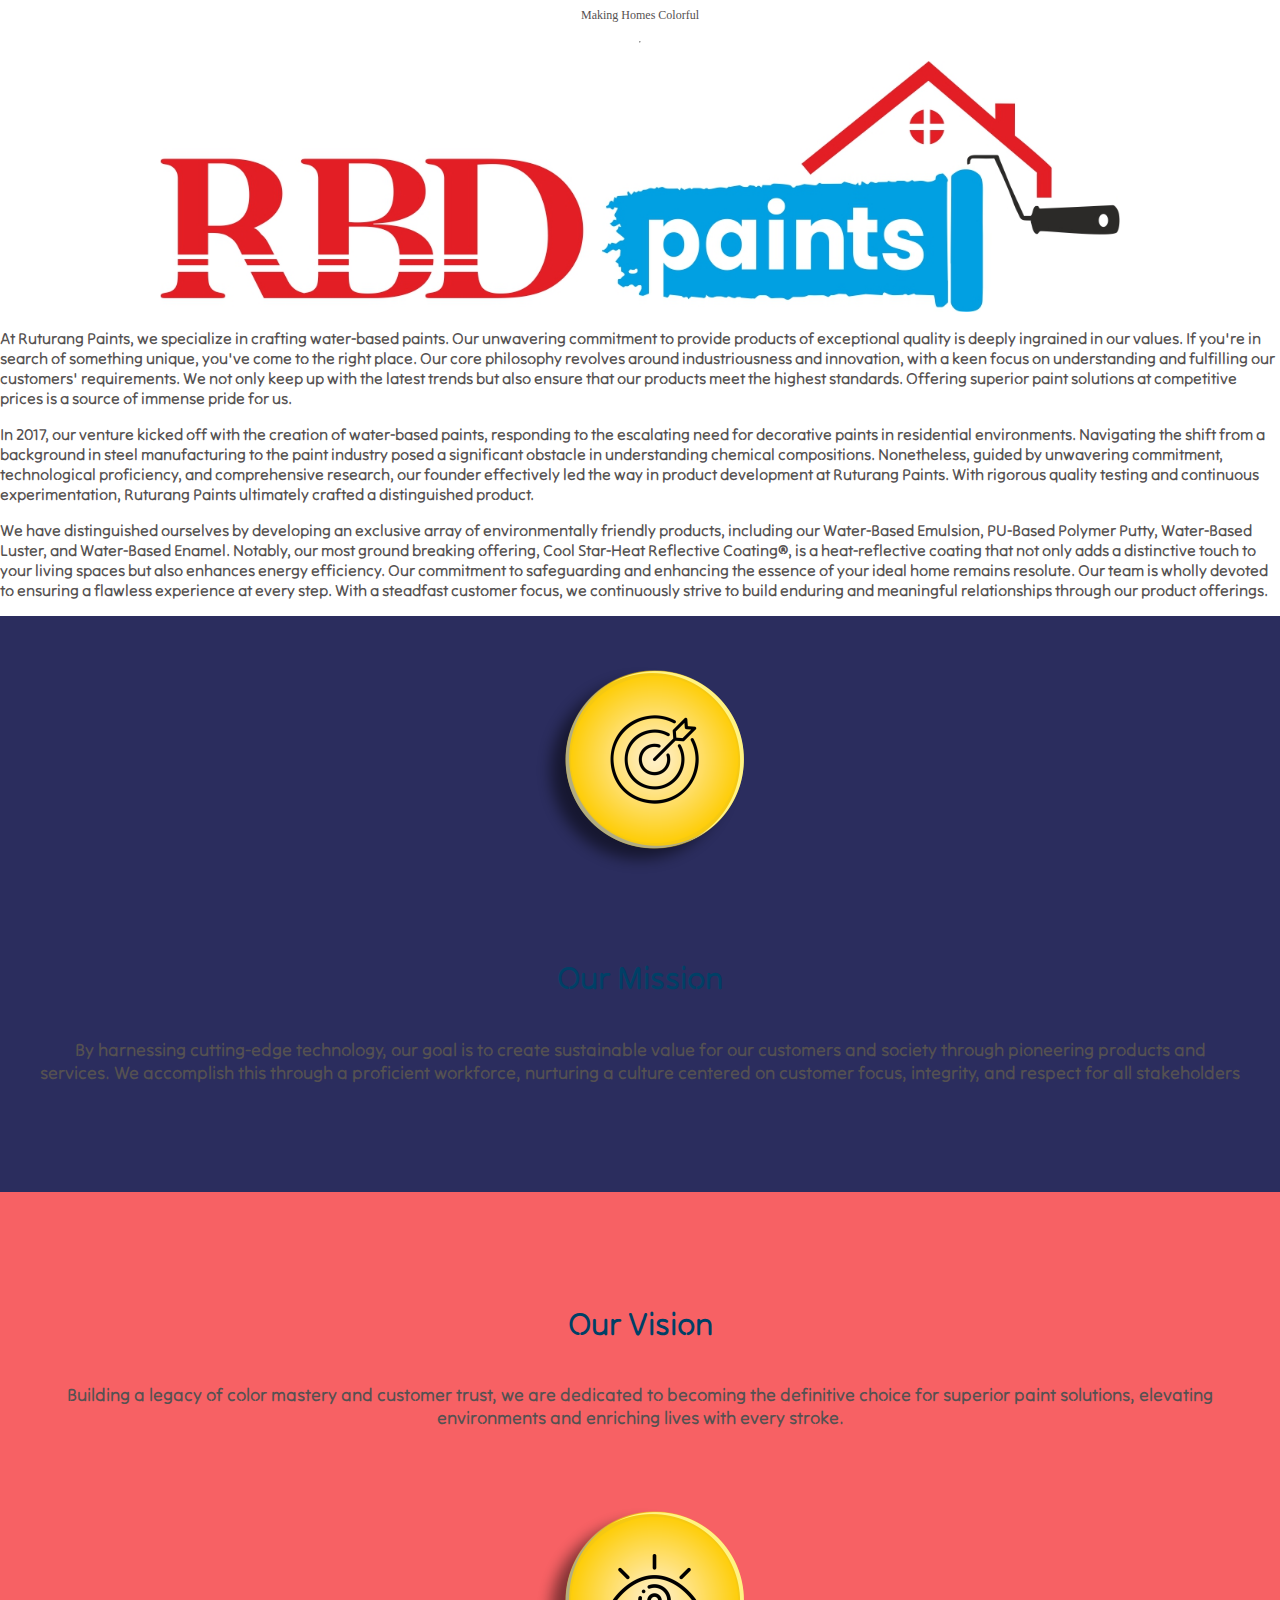
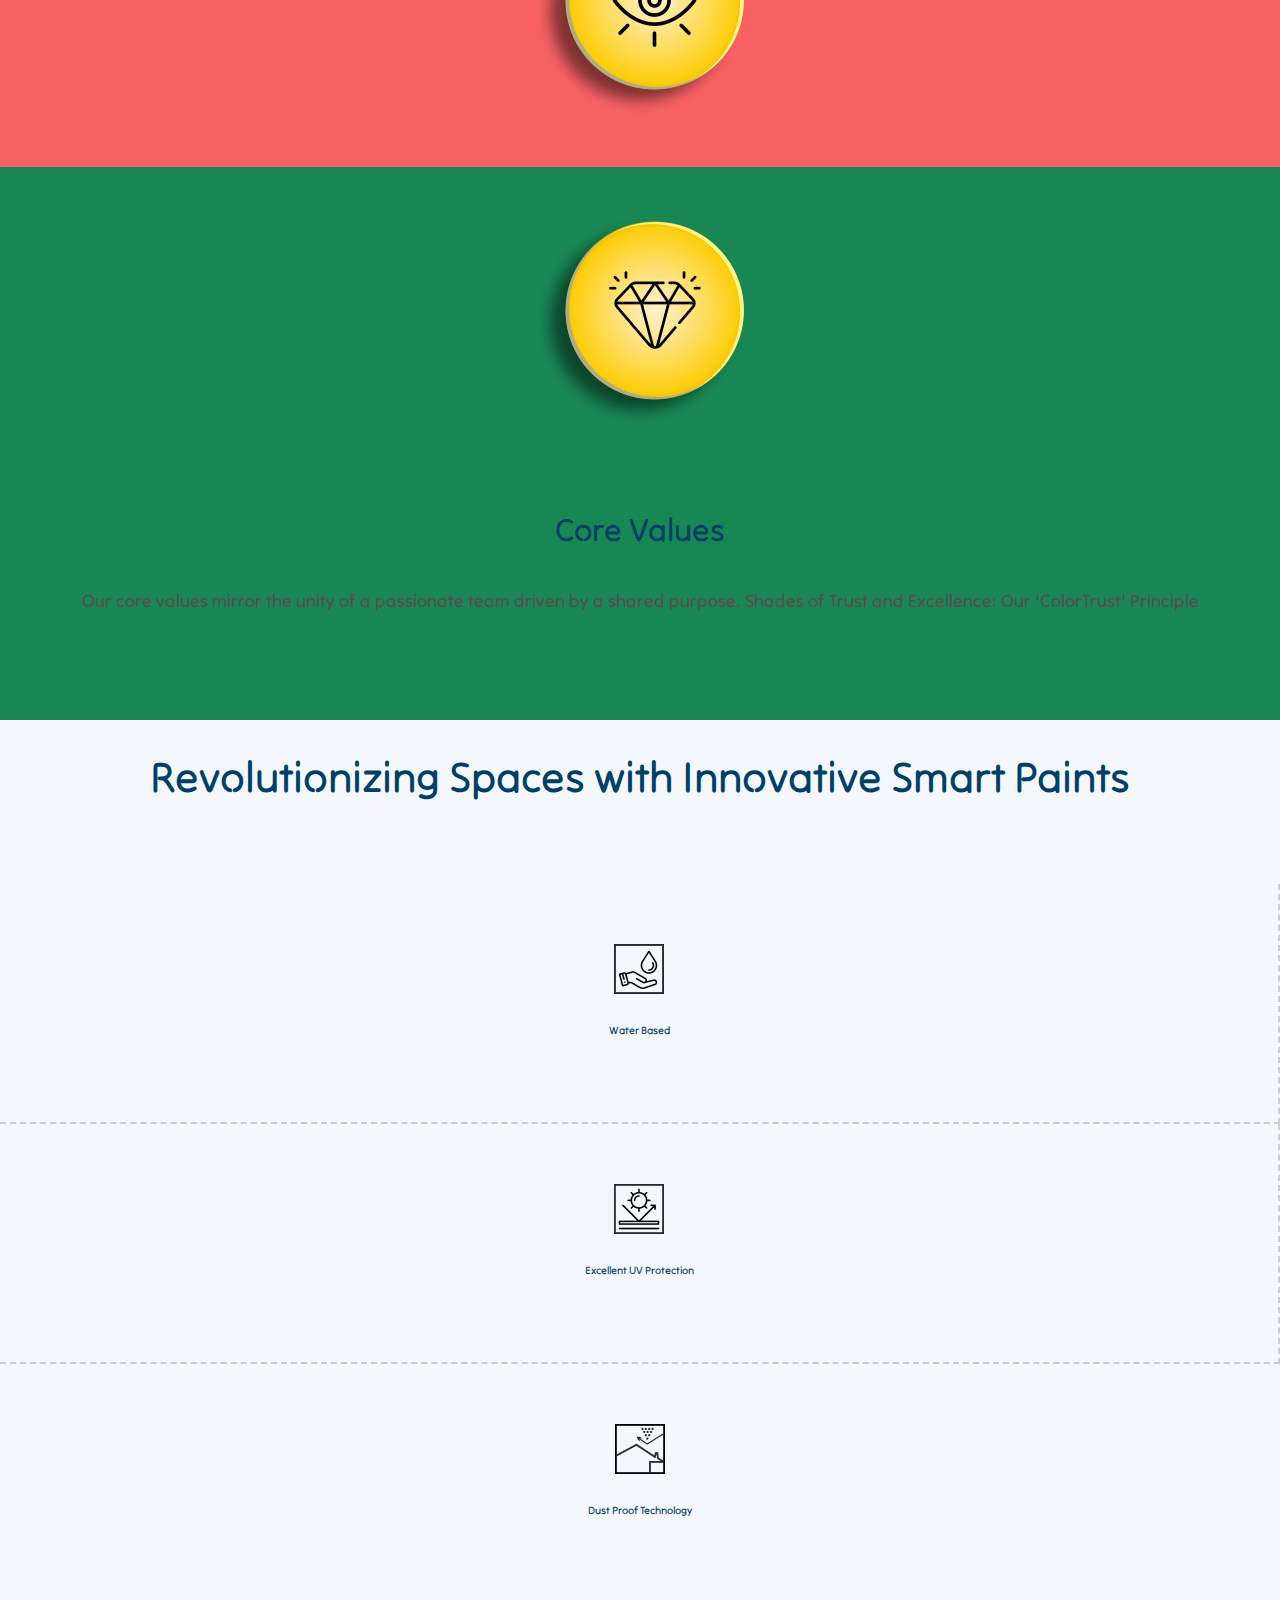
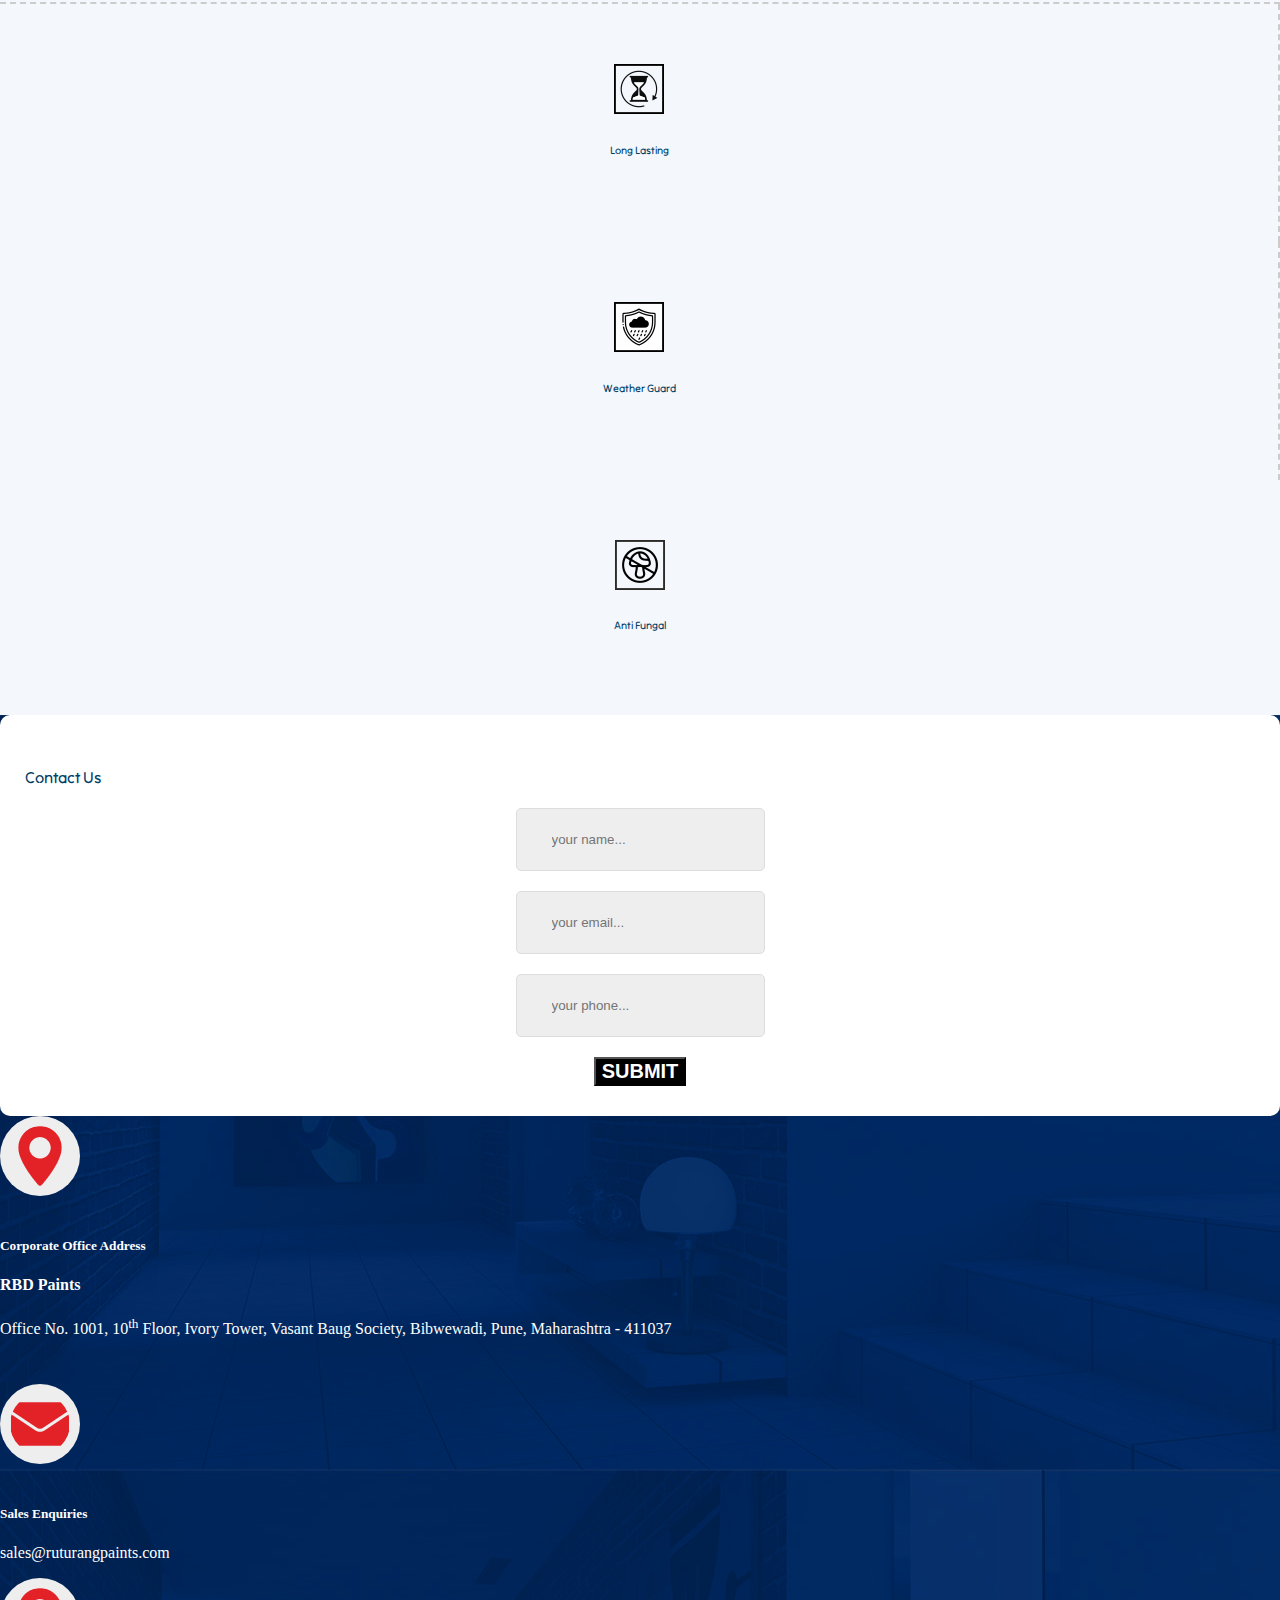
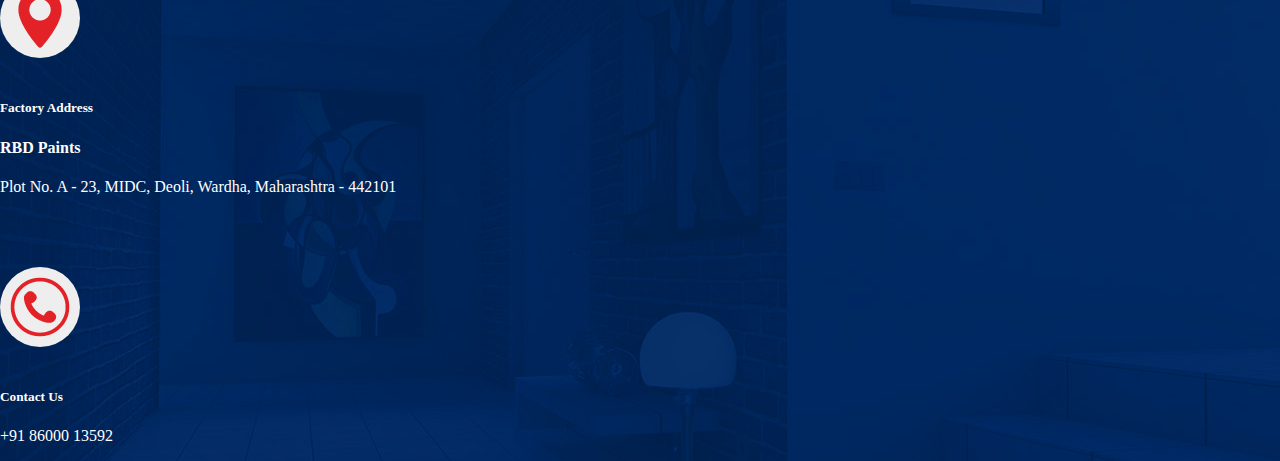
==== commit f2c9cf02: "added tag line of logo" ====
--- a/about.html
+++ b/about.html
@@ -105,6 +105,7 @@
                         <div class="col-12 col-md-12 col-lg-4 col-sm-12">
                             <div class="logo-imgs">
                                 <img src="images/logo.png" alt="">
+                                <span class="text-dark fw-bold">Making Homes Colorful</span>
                                 <hr>
                             <img src="images/rbd-paints.jpg" alt="" class="rbd-paints-logo">
                             </div>
--- a/pages.css
+++ b/pages.css
@@ -200,6 +200,7 @@
 .left-header p{
 font-size: 12px;
 margin: 0;
+font-weight: bold;
 }
 
 .quote-btn{
@@ -407,10 +408,15 @@
   display: flex;
   flex-direction: column;
   gap: 10px;
+  align-items: center;
 }
 
 .logo-imgs img{
   width: 75%;
+}
+
+.logo-imgs span{
+  font-size: 12px;
 }
 
 .mission-content{
@@ -853,7 +859,8 @@
   position: absolute;
   top: 108px;
   left: 30px;
-  font-size: 12px;
+  font-weight: bold;
+    font-size: 12px;
   z-index: 1;
 }
 
@@ -872,13 +879,21 @@
  /* about */
 
  .logo-imgs{
-  flex-direction: row;
-  align-items: center;
-  justify-content: space-around;
+  display: grid;
+  grid-template-columns: repeat(1, 1fr);
+  justify-items: center;
+  gap: 0;
  }
 
  .logo-imgs img{
   width: 30%;
+ }
+
+ hr{
+  margin: 10px 0;
+ }
+
+ .rbd-paints-logo{
   margin-bottom: 10px;
  }
 
@@ -1041,7 +1056,8 @@
     top: 95px;
     left: 25px;
     margin: 0;
-    font-size: 10px;
+    font-weight: bold;
+    font-size: 12px;
   }
  
   .hamburger, .cross, .menu{
@@ -1051,16 +1067,18 @@
   /* about */
 
   .logo-imgs{
-    flex-direction: row;
-    justify-content: space-around;
-  }
-
-  .logo-imgs img{
-    margin-bottom: 10px;
+    flex-direction: column;
+    justify-content: unset;
+    gap: 0;
+  }
+
+  hr{
+    margin: 10px 0;
   }
 
   .rbd-paints-logo{
     width: 50% !important;
+    margin-bottom: 10px;
   }
 
   .about-p{
